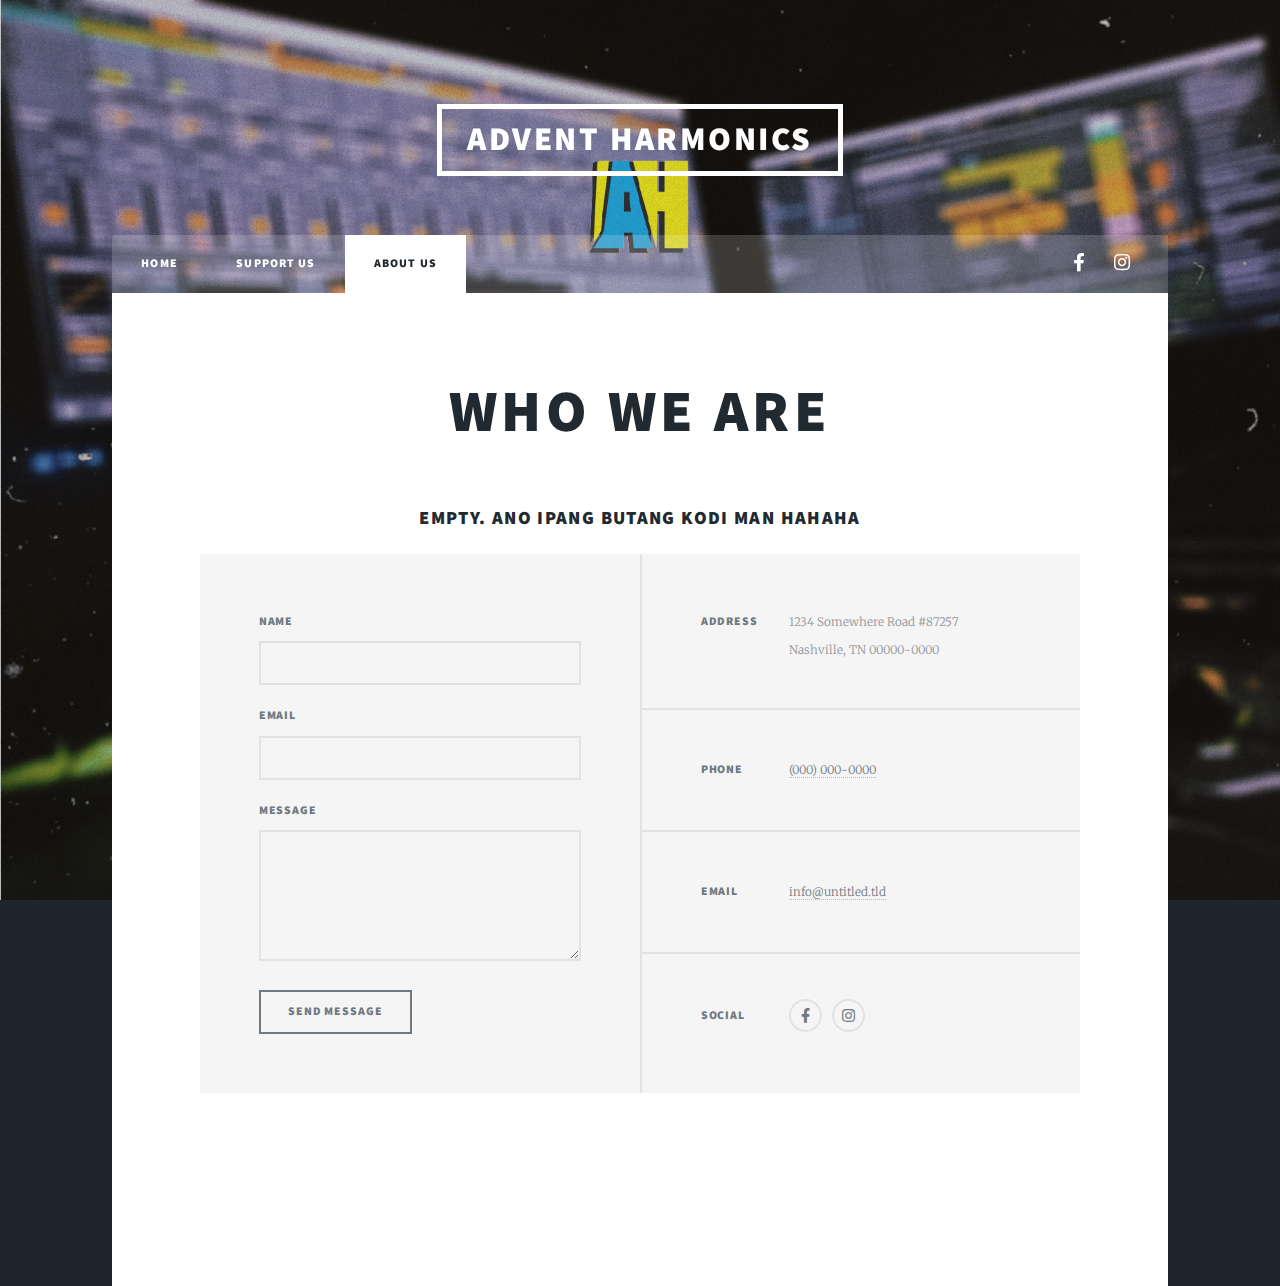
==== elements.html @ df550c0b "Add files via upload" ====
<!DOCTYPE HTML>
<!--
	Massively by HTML5 UP
	html5up.net | @ajlkn
	Free for personal and commercial use under the CCA 3.0 license (html5up.net/license)
-->
<html>
	<head>
		<title>About us - Advent Harmonics</title>
		<meta charset="utf-8" />
		<meta name="viewport" content="width=device-width, initial-scale=1, user-scalable=no" />
		<link rel="stylesheet" href="assets/css/main.css" />
		<noscript><link rel="stylesheet" href="assets/css/noscript.css" /></noscript>
	</head>
	<body class="is-preload">

		<!-- Wrapper -->
			<div id="wrapper">

				<!-- Header -->
					<header id="header">
						<a href="index.html" class="logo">Advent Harmonics</a>
					</header>

				<!-- Nav -->
					<nav id="nav">
						<ul class="links">
							<li><a href="index.html">Home</a></li>
							<li><a href="generic.html">Support Us</a></li>
							<li class="active"><a href="elements.html">About Us</a></li>
						</ul>
						<ul class="icons">
							<li><a href="https://www.facebook.com/adventharmonicsmusic" class="icon brands fa-facebook-f"><span class="label">Facebook</span></a></li>
							<li><a href="#" class="icon brands fa-instagram"><span class="label">Instagram</span></a></li>
							
						</ul>
					</nav>

				<!-- Main -->
					<div id="main">

						<!-- Post -->
							<section class="post">
								<header class="major">
									<h1>Who we are</h1>
								</header>

								<h3 style="text-align: center;">Empty. ano ipang butang kodi man hahaha</h3>

				<!-- Footer -->
					<footer id="footer">
						<section>
							<form method="post" action="#">
								<div class="fields">
									<div class="field">
										<label for="name">Name</label>
										<input type="text" name="name" id="name" />
									</div>
									<div class="field">
										<label for="email">Email</label>
										<input type="text" name="email" id="email" />
									</div>
									<div class="field">
										<label for="message">Message</label>
										<textarea name="message" id="message" rows="3"></textarea>
									</div>
								</div>
								<ul class="actions">
									<li><input type="submit" value="Send Message" /></li>
								</ul>
							</form>
						</section>
						<section class="split contact">
							<section class="alt">
								<h3>Address</h3>
								<p>1234 Somewhere Road #87257<br />
								Nashville, TN 00000-0000</p>
							</section>
							<section>
								<h3>Phone</h3>
								<p><a href="#">(000) 000-0000</a></p>
							</section>
							<section>
								<h3>Email</h3>
								<p><a href="#">info@untitled.tld</a></p>
							</section>
							<section>
								<h3>Social</h3>
								<ul class="icons alt">
									
									<li><a href="https://www.facebook.com/adventharmonicsmusic" class="icon brands alt fa-facebook-f"><span class="label">Facebook</span></a></li>
									<li><a href="#" class="icon brands alt fa-instagram"><span class="label">Instagram</span></a></li>
									
								</ul>
							</section>
						</section>
					</footer>

				<!-- Copyright -->
					<div id="copyright">
						<ul><li>&copy; Untitled</li><li>Design: <a href="https://html5up.net">HTML5 UP</a></li></ul>
					</div>

					<div style="padding: 0px;"></div>
			</div>

		<!-- Scripts -->
			<script src="assets/js/jquery.min.js"></script>
			<script src="assets/js/jquery.scrollex.min.js"></script>
			<script src="assets/js/jquery.scrolly.min.js"></script>
			<script src="assets/js/browser.min.js"></script>
			<script src="assets/js/breakpoints.min.js"></script>
			<script src="assets/js/util.js"></script>
			<script src="assets/js/main.js"></script>

	</body>
</html>
---- assets/css/main.css ----
@import url(fontawesome-all.min.css);
@import url("https://fonts.googleapis.com/css?family=Merriweather:300,700,300italic,700italic|Source+Sans+Pro:900");

/*
	Massively by HTML5 UP
	html5up.net | @ajlkn
	Free for personal and commercial use under the CCA 3.0 license (html5up.net/license)
*/

html, body, div, span, applet, object,
iframe, h1, h2, h3, h4, h5, h6, p, blockquote,
pre, a, abbr, acronym, address, big, cite,
code, del, dfn, em, img, ins, kbd, q, s, samp,
small, strike, strong, sub, sup, tt, var, b,
u, i, center, dl, dt, dd, ol, ul, li, fieldset,
form, label, legend, table, caption, tbody,
tfoot, thead, tr, th, td, article, aside,
canvas, details, embed, figure, figcaption,
footer, header, hgroup, menu, nav, output, ruby,
section, summary, time, mark, audio, video {
	margin: 0;
	padding: 0;
	border: 0;
	font-size: 100%;
	font: inherit;
	vertical-align: baseline;}

article, aside, details, figcaption, figure,
footer, header, hgroup, menu, nav, section {
	display: block;}

body {
	line-height: 1;
}

ol, ul {
	list-style: none;
}

blockquote, q {
	quotes: none;
}

	blockquote:before, blockquote:after, q:before, q:after {
		content: '';
		content: none;
	}

table {
	border-collapse: collapse;
	border-spacing: 0;
}

body {
	-webkit-text-size-adjust: none;
}

mark {
	background-color: transparent;
	color: inherit;
}

input::-moz-focus-inner {
	border: 0;
	padding: 0;
}

input, select, textarea {
	-moz-appearance: none;
	-webkit-appearance: none;
	-ms-appearance: none;
	appearance: none;
}

/* Basic */

	@-ms-viewport {
		width: device-width;
	}

	body {
		-ms-overflow-style: scrollbar;
	}

	@media screen and (max-width: 480px) {

		html, body {
			min-width: 320px;
		}

	}

	html {
		box-sizing: border-box;
	}

	*, *:before, *:after {
		box-sizing: inherit;
	}

	body {
		background-color: #1e252d;
	}

		body.is-preload *, body.is-preload *:before, body.is-preload *:after {
			-moz-animation: none !important;
			-webkit-animation: none !important;
			-ms-animation: none !important;
			animation: none !important;
			-moz-transition: none !important;
			-webkit-transition: none !important;
			-ms-transition: none !important;
			transition: none !important;
		}

/* Type */

	html {
		font-size: 16pt;
	}

		@media screen and (max-width: 1680px) {

			html {
				font-size: 12pt;
			}

		}

		@media screen and (max-width: 1280px) {

			html {
				font-size: 11pt;
			}

		}

		@media screen and (max-width: 360px) {

			html {
				font-size: 10pt;
			}

		}

	body {
		color: #212931;
	}

	body, input, select, textarea {
		font-family: "Merriweather", Georgia, serif;
		font-weight: 300;
		font-size: 1rem;
		line-height: 2.375;
	}

	a {
		-moz-transition: color 0.2s ease-in-out, background-color 0.2s ease-in-out, border-color 0.2s ease-in-out, box-shadow 0.2s ease-in-out;
		-webkit-transition: color 0.2s ease-in-out, background-color 0.2s ease-in-out, border-color 0.2s ease-in-out, box-shadow 0.2s ease-in-out;
		-ms-transition: color 0.2s ease-in-out, background-color 0.2s ease-in-out, border-color 0.2s ease-in-out, box-shadow 0.2s ease-in-out;
		transition: color 0.2s ease-in-out, background-color 0.2s ease-in-out, border-color 0.2s ease-in-out, box-shadow 0.2s ease-in-out;
		border-bottom: dotted 1px;
		text-decoration: none;
	}

		a:hover {
			border-bottom-color: transparent;
		}

	strong, b {
		font-weight: 600;
	}

	em, i {
		font-style: italic;
	}

	p {
		text-align: justify;
		margin: 0 0 2rem 0;
	}

	h1, h2, h3, h4, h5, h6 {
		font-family: "Source Sans Pro", Helvetica, sans-serif;
		font-weight: 900;
		line-height: 1.5;
		letter-spacing: 0.075em;
		text-transform: uppercase;
		margin: 0 0 1rem 0;
	}

		h1 a, h2 a, h3 a, h4 a, h5 a, h6 a {
			border-bottom: 0;
			color: inherit;
			text-decoration: none;
		}

	h1 {
		font-size: 4rem;
		line-height: 1.1;
		margin: 0 0 2rem 0;
	}

	h2 {
		font-size: 1.75rem;
		line-height: 1.3;
		margin: 0 0 1.5rem 0;
	}

	h3 {
		font-size: 1.25rem;
		margin: 0 0 1.5rem 0;
	}

	h4 {
		font-size: 1rem;
	}

	h5 {
		font-size: 0.9rem;
	}

	h6 {
		font-size: 0.8rem;
	}

	sub {
		font-size: 0.8rem;
		position: relative;
		top: 0.5rem;
	}

	sup {
		font-size: 0.8rem;
		position: relative;
		top: -0.5rem;
	}

	blockquote {
		border-left: solid 4px;
		font-style: italic;
		margin: 0 0 2rem 0;
		padding: 0.5rem 0 0.5rem 2rem;
	}

	code {
		border: solid 2px;
		font-family: "Courier New", monospace;
		font-size: 0.9rem;
		margin: 0 0.25rem;
		padding: 0.25rem 0.65rem;
	}

	pre {
		-webkit-overflow-scrolling: touch;
		font-family: "Courier New", monospace;
		font-size: 0.9rem;
		margin: 0 0 2rem 0;
	}

		pre code {
			display: block;
			line-height: 1.75;
			padding: 1rem 1.5rem;
			overflow-x: auto;
		}

	hr {
		border: 0;
		border-bottom: solid 2px;
		margin: 3rem 0;
	}

		hr.major {
			margin: 5rem 0;
		}

	.align-left {
		text-align: left;
	}

	.align-center {
		text-align: center;
	}

	.align-right {
		text-align: right;
	}

	input, select, textarea {
		color: #212931;
	}

	a {
		color: #212931;
		border-bottom-color: rgba(33, 41, 49, 0.5);
	}

		a:hover {
			border-bottom-color: transparent;
			color: #18bfef !important;
		}

	strong, b {
		color: #212931;
	}

	h1, h2, h3, h4, h5, h6 {
		color: #212931;
	}

	blockquote {
		border-left-color: #eeeeee;
	}

	code {
		background: rgba(220, 220, 220, 0.25);
		border-color: #eeeeee;
	}

	hr {
		border-bottom-color: #eeeeee;
	}

/* Row */

	.row {
		display: flex;
		flex-wrap: wrap;
		box-sizing: border-box;
		align-items: stretch;
	}

		.row > * {
			box-sizing: border-box;
		}

		.row.gtr-uniform > * > :last-child {
			margin-bottom: 0;
		}

		.row.aln-left {
			justify-content: flex-start;
		}

		.row.aln-center {
			justify-content: center;
		}

		.row.aln-right {
			justify-content: flex-end;
		}

		.row.aln-top {
			align-items: flex-start;
		}

		.row.aln-middle {
			align-items: center;
		}

		.row.aln-bottom {
			align-items: flex-end;
		}

		.row > .imp {
			order: -1;
		}

		.row > .col-1 {
			width: 8.33333%;
		}

		.row > .off-1 {
			margin-left: 8.33333%;
		}

		.row > .col-2 {
			width: 16.66667%;
		}

		.row > .off-2 {
			margin-left: 16.66667%;
		}

		.row > .col-3 {
			width: 25%;
		}

		.row > .off-3 {
			margin-left: 25%;
		}

		.row > .col-4 {
			width: 33.33333%;
		}

		.row > .off-4 {
			margin-left: 33.33333%;
		}

		.row > .col-5 {
			width: 41.66667%;
		}

		.row > .off-5 {
			margin-left: 41.66667%;
		}

		.row > .col-6 {
			width: 50%;
		}

		.row > .off-6 {
			margin-left: 50%;
		}

		.row > .col-7 {
			width: 58.33333%;
		}

		.row > .off-7 {
			margin-left: 58.33333%;
		}

		.row > .col-8 {
			width: 66.66667%;
		}

		.row > .off-8 {
			margin-left: 66.66667%;
		}

		.row > .col-9 {
			width: 75%;
		}

		.row > .off-9 {
			margin-left: 75%;
		}

		.row > .col-10 {
			width: 83.33333%;
		}

		.row > .off-10 {
			margin-left: 83.33333%;
		}

		.row > .col-11 {
			width: 91.66667%;
		}

		.row > .off-11 {
			margin-left: 91.66667%;
		}

		.row > .col-12 {
			width: 100%;
		}

		.row > .off-12 {
			margin-left: 100%;
		}

		.row.gtr-0 {
			margin-top: 0;
			margin-left: 0rem;
		}

			.row.gtr-0 > * {
				padding: 0 0 0 0rem;
			}

			.row.gtr-0.gtr-uniform {
				margin-top: 0rem;
			}

				.row.gtr-0.gtr-uniform > * {
					padding-top: 0rem;
				}

		.row.gtr-25 {
			margin-top: 0;
			margin-left: -0.375rem;
		}

			.row.gtr-25 > * {
				padding: 0 0 0 0.375rem;
			}

			.row.gtr-25.gtr-uniform {
				margin-top: -0.375rem;
			}

				.row.gtr-25.gtr-uniform > * {
					padding-top: 0.375rem;
				}

		.row.gtr-50 {
			margin-top: 0;
			margin-left: -0.75rem;
		}

			.row.gtr-50 > * {
				padding: 0 0 0 0.75rem;
			}

			.row.gtr-50.gtr-uniform {
				margin-top: -0.75rem;
			}

				.row.gtr-50.gtr-uniform > * {
					padding-top: 0.75rem;
				}

		.row {
			margin-top: 0;
			margin-left: -1.5rem;
		}

			.row > * {
				padding: 0 0 0 1.5rem;
			}

			.row.gtr-uniform {
				margin-top: -1.5rem;
			}

				.row.gtr-uniform > * {
					padding-top: 1.5rem;
				}

		.row.gtr-150 {
			margin-top: 0;
			margin-left: -2.25rem;
		}

			.row.gtr-150 > * {
				padding: 0 0 0 2.25rem;
			}

			.row.gtr-150.gtr-uniform {
				margin-top: -2.25rem;
			}

				.row.gtr-150.gtr-uniform > * {
					padding-top: 2.25rem;
				}

		.row.gtr-200 {
			margin-top: 0;
			margin-left: -3rem;
		}

			.row.gtr-200 > * {
				padding: 0 0 0 3rem;
			}

			.row.gtr-200.gtr-uniform {
				margin-top: -3rem;
			}

				.row.gtr-200.gtr-uniform > * {
					padding-top: 3rem;
				}

		@media screen and (max-width: 1680px) {

			.row {
				display: flex;
				flex-wrap: wrap;
				box-sizing: border-box;
				align-items: stretch;
			}

				.row > * {
					box-sizing: border-box;
				}

				.row.gtr-uniform > * > :last-child {
					margin-bottom: 0;
				}

				.row.aln-left {
					justify-content: flex-start;
				}

				.row.aln-center {
					justify-content: center;
				}

				.row.aln-right {
					justify-content: flex-end;
				}

				.row.aln-top {
					align-items: flex-start;
				}

				.row.aln-middle {
					align-items: center;
				}

				.row.aln-bottom {
					align-items: flex-end;
				}

				.row > .imp-xlarge {
					order: -1;
				}

				.row > .col-1-xlarge {
					width: 8.33333%;
				}

				.row > .off-1-xlarge {
					margin-left: 8.33333%;
				}

				.row > .col-2-xlarge {
					width: 16.66667%;
				}

				.row > .off-2-xlarge {
					margin-left: 16.66667%;
				}

				.row > .col-3-xlarge {
					width: 25%;
				}

				.row > .off-3-xlarge {
					margin-left: 25%;
				}

				.row > .col-4-xlarge {
					width: 33.33333%;
				}

				.row > .off-4-xlarge {
					margin-left: 33.33333%;
				}

				.row > .col-5-xlarge {
					width: 41.66667%;
				}

				.row > .off-5-xlarge {
					margin-left: 41.66667%;
				}

				.row > .col-6-xlarge {
					width: 50%;
				}

				.row > .off-6-xlarge {
					margin-left: 50%;
				}

				.row > .col-7-xlarge {
					width: 58.33333%;
				}

				.row > .off-7-xlarge {
					margin-left: 58.33333%;
				}

				.row > .col-8-xlarge {
					width: 66.66667%;
				}

				.row > .off-8-xlarge {
					margin-left: 66.66667%;
				}

				.row > .col-9-xlarge {
					width: 75%;
				}

				.row > .off-9-xlarge {
					margin-left: 75%;
				}

				.row > .col-10-xlarge {
					width: 83.33333%;
				}

				.row > .off-10-xlarge {
					margin-left: 83.33333%;
				}

				.row > .col-11-xlarge {
					width: 91.66667%;
				}

				.row > .off-11-xlarge {
					margin-left: 91.66667%;
				}

				.row > .col-12-xlarge {
					width: 100%;
				}

				.row > .off-12-xlarge {
					margin-left: 100%;
				}

				.row.gtr-0 {
					margin-top: 0;
					margin-left: 0rem;
				}

					.row.gtr-0 > * {
						padding: 0 0 0 0rem;
					}

					.row.gtr-0.gtr-uniform {
						margin-top: 0rem;
					}

						.row.gtr-0.gtr-uniform > * {
							padding-top: 0rem;
						}

				.row.gtr-25 {
					margin-top: 0;
					margin-left: -0.375rem;
				}

					.row.gtr-25 > * {
						padding: 0 0 0 0.375rem;
					}

					.row.gtr-25.gtr-uniform {
						margin-top: -0.375rem;
					}

						.row.gtr-25.gtr-uniform > * {
							padding-top: 0.375rem;
						}

				.row.gtr-50 {
					margin-top: 0;
					margin-left: -0.75rem;
				}

					.row.gtr-50 > * {
						padding: 0 0 0 0.75rem;
					}

					.row.gtr-50.gtr-uniform {
						margin-top: -0.75rem;
					}

						.row.gtr-50.gtr-uniform > * {
							padding-top: 0.75rem;
						}

				.row {
					margin-top: 0;
					margin-left: -1.5rem;
				}

					.row > * {
						padding: 0 0 0 1.5rem;
					}

					.row.gtr-uniform {
						margin-top: -1.5rem;
					}

						.row.gtr-uniform > * {
							padding-top: 1.5rem;
						}

				.row.gtr-150 {
					margin-top: 0;
					margin-left: -2.25rem;
				}

					.row.gtr-150 > * {
						padding: 0 0 0 2.25rem;
					}

					.row.gtr-150.gtr-uniform {
						margin-top: -2.25rem;
					}

						.row.gtr-150.gtr-uniform > * {
							padding-top: 2.25rem;
						}

				.row.gtr-200 {
					margin-top: 0;
					margin-left: -3rem;
				}

					.row.gtr-200 > * {
						padding: 0 0 0 3rem;
					}

					.row.gtr-200.gtr-uniform {
						margin-top: -3rem;
					}

						.row.gtr-200.gtr-uniform > * {
							padding-top: 3rem;
						}

		}

		@media screen and (max-width: 1280px) {

			.row {
				display: flex;
				flex-wrap: wrap;
				box-sizing: border-box;
				align-items: stretch;
			}

				.row > * {
					box-sizing: border-box;
				}

				.row.gtr-uniform > * > :last-child {
					margin-bottom: 0;
				}

				.row.aln-left {
					justify-content: flex-start;
				}

				.row.aln-center {
					justify-content: center;
				}

				.row.aln-right {
					justify-content: flex-end;
				}

				.row.aln-top {
					align-items: flex-start;
				}

				.row.aln-middle {
					align-items: center;
				}

				.row.aln-bottom {
					align-items: flex-end;
				}

				.row > .imp-large {
					order: -1;
				}

				.row > .col-1-large {
					width: 8.33333%;
				}

				.row > .off-1-large {
					margin-left: 8.33333%;
				}

				.row > .col-2-large {
					width: 16.66667%;
				}

				.row > .off-2-large {
					margin-left: 16.66667%;
				}

				.row > .col-3-large {
					width: 25%;
				}

				.row > .off-3-large {
					margin-left: 25%;
				}

				.row > .col-4-large {
					width: 33.33333%;
				}

				.row > .off-4-large {
					margin-left: 33.33333%;
				}

				.row > .col-5-large {
					width: 41.66667%;
				}

				.row > .off-5-large {
					margin-left: 41.66667%;
				}

				.row > .col-6-large {
					width: 50%;
				}

				.row > .off-6-large {
					margin-left: 50%;
				}

				.row > .col-7-large {
					width: 58.33333%;
				}

				.row > .off-7-large {
					margin-left: 58.33333%;
				}

				.row > .col-8-large {
					width: 66.66667%;
				}

				.row > .off-8-large {
					margin-left: 66.66667%;
				}

				.row > .col-9-large {
					width: 75%;
				}

				.row > .off-9-large {
					margin-left: 75%;
				}

				.row > .col-10-large {
					width: 83.33333%;
				}

				.row > .off-10-large {
					margin-left: 83.33333%;
				}

				.row > .col-11-large {
					width: 91.66667%;
				}

				.row > .off-11-large {
					margin-left: 91.66667%;
				}

				.row > .col-12-large {
					width: 100%;
				}

				.row > .off-12-large {
					margin-left: 100%;
				}

				.row.gtr-0 {
					margin-top: 0;
					margin-left: 0rem;
				}

					.row.gtr-0 > * {
						padding: 0 0 0 0rem;
					}

					.row.gtr-0.gtr-uniform {
						margin-top: 0rem;
					}

						.row.gtr-0.gtr-uniform > * {
							padding-top: 0rem;
						}

				.row.gtr-25 {
					margin-top: 0;
					margin-left: -0.375rem;
				}

					.row.gtr-25 > * {
						padding: 0 0 0 0.375rem;
					}

					.row.gtr-25.gtr-uniform {
						margin-top: -0.375rem;
					}

						.row.gtr-25.gtr-uniform > * {
							padding-top: 0.375rem;
						}

				.row.gtr-50 {
					margin-top: 0;
					margin-left: -0.75rem;
				}

					.row.gtr-50 > * {
						padding: 0 0 0 0.75rem;
					}

					.row.gtr-50.gtr-uniform {
						margin-top: -0.75rem;
					}

						.row.gtr-50.gtr-uniform > * {
							padding-top: 0.75rem;
						}

				.row {
					margin-top: 0;
					margin-left: -1.5rem;
				}

					.row > * {
						padding: 0 0 0 1.5rem;
					}

					.row.gtr-uniform {
						margin-top: -1.5rem;
					}

						.row.gtr-uniform > * {
							padding-top: 1.5rem;
						}

				.row.gtr-150 {
					margin-top: 0;
					margin-left: -2.25rem;
				}

					.row.gtr-150 > * {
						padding: 0 0 0 2.25rem;
					}

					.row.gtr-150.gtr-uniform {
						margin-top: -2.25rem;
					}

						.row.gtr-150.gtr-uniform > * {
							padding-top: 2.25rem;
						}

				.row.gtr-200 {
					margin-top: 0;
					margin-left: -3rem;
				}

					.row.gtr-200 > * {
						padding: 0 0 0 3rem;
					}

					.row.gtr-200.gtr-uniform {
						margin-top: -3rem;
					}

						.row.gtr-200.gtr-uniform > * {
							padding-top: 3rem;
						}

		}

		@media screen and (max-width: 980px) {

			.row {
				display: flex;
				flex-wrap: wrap;
				box-sizing: border-box;
				align-items: stretch;
			}

				.row > * {
					box-sizing: border-box;
				}

				.row.gtr-uniform > * > :last-child {
					margin-bottom: 0;
				}

				.row.aln-left {
					justify-content: flex-start;
				}

				.row.aln-center {
					justify-content: center;
				}

				.row.aln-right {
					justify-content: flex-end;
				}

				.row.aln-top {
					align-items: flex-start;
				}

				.row.aln-middle {
					align-items: center;
				}

				.row.aln-bottom {
					align-items: flex-end;
				}

				.row > .imp-medium {
					order: -1;
				}

				.row > .col-1-medium {
					width: 8.33333%;
				}

				.row > .off-1-medium {
					margin-left: 8.33333%;
				}

				.row > .col-2-medium {
					width: 16.66667%;
				}

				.row > .off-2-medium {
					margin-left: 16.66667%;
				}

				.row > .col-3-medium {
					width: 25%;
				}

				.row > .off-3-medium {
					margin-left: 25%;
				}

				.row > .col-4-medium {
					width: 33.33333%;
				}

				.row > .off-4-medium {
					margin-left: 33.33333%;
				}

				.row > .col-5-medium {
					width: 41.66667%;
				}

				.row > .off-5-medium {
					margin-left: 41.66667%;
				}

				.row > .col-6-medium {
					width: 50%;
				}

				.row > .off-6-medium {
					margin-left: 50%;
				}

				.row > .col-7-medium {
					width: 58.33333%;
				}

				.row > .off-7-medium {
					margin-left: 58.33333%;
				}

				.row > .col-8-medium {
					width: 66.66667%;
				}

				.row > .off-8-medium {
					margin-left: 66.66667%;
				}

				.row > .col-9-medium {
					width: 75%;
				}

				.row > .off-9-medium {
					margin-left: 75%;
				}

				.row > .col-10-medium {
					width: 83.33333%;
				}

				.row > .off-10-medium {
					margin-left: 83.33333%;
				}

				.row > .col-11-medium {
					width: 91.66667%;
				}

				.row > .off-11-medium {
					margin-left: 91.66667%;
				}

				.row > .col-12-medium {
					width: 100%;
				}

				.row > .off-12-medium {
					margin-left: 100%;
				}

				.row.gtr-0 {
					margin-top: 0;
					margin-left: 0rem;
				}

					.row.gtr-0 > * {
						padding: 0 0 0 0rem;
					}

					.row.gtr-0.gtr-uniform {
						margin-top: 0rem;
					}

						.row.gtr-0.gtr-uniform > * {
							padding-top: 0rem;
						}

				.row.gtr-25 {
					margin-top: 0;
					margin-left: -0.375rem;
				}

					.row.gtr-25 > * {
						padding: 0 0 0 0.375rem;
					}

					.row.gtr-25.gtr-uniform {
						margin-top: -0.375rem;
					}

						.row.gtr-25.gtr-uniform > * {
							padding-top: 0.375rem;
						}

				.row.gtr-50 {
					margin-top: 0;
					margin-left: -0.75rem;
				}

					.row.gtr-50 > * {
						padding: 0 0 0 0.75rem;
					}

					.row.gtr-50.gtr-uniform {
						margin-top: -0.75rem;
					}

						.row.gtr-50.gtr-uniform > * {
							padding-top: 0.75rem;
						}

				.row {
					margin-top: 0;
					margin-left: -1.5rem;
				}

					.row > * {
						padding: 0 0 0 1.5rem;
					}

					.row.gtr-uniform {
						margin-top: -1.5rem;
					}

						.row.gtr-uniform > * {
							padding-top: 1.5rem;
						}

				.row.gtr-150 {
					margin-top: 0;
					margin-left: -2.25rem;
				}

					.row.gtr-150 > * {
						padding: 0 0 0 2.25rem;
					}

					.row.gtr-150.gtr-uniform {
						margin-top: -2.25rem;
					}

						.row.gtr-150.gtr-uniform > * {
							padding-top: 2.25rem;
						}

				.row.gtr-200 {
					margin-top: 0;
					margin-left: -3rem;
				}

					.row.gtr-200 > * {
						padding: 0 0 0 3rem;
					}

					.row.gtr-200.gtr-uniform {
						margin-top: -3rem;
					}

						.row.gtr-200.gtr-uniform > * {
							padding-top: 3rem;
						}

		}

		@media screen and (max-width: 736px) {

			.row {
				display: flex;
				flex-wrap: wrap;
				box-sizing: border-box;
				align-items: stretch;
			}

				.row > * {
					box-sizing: border-box;
				}

				.row.gtr-uniform > * > :last-child {
					margin-bottom: 0;
				}

				.row.aln-left {
					justify-content: flex-start;
				}

				.row.aln-center {
					justify-content: center;
				}

				.row.aln-right {
					justify-content: flex-end;
				}

				.row.aln-top {
					align-items: flex-start;
				}

				.row.aln-middle {
					align-items: center;
				}

				.row.aln-bottom {
					align-items: flex-end;
				}

				.row > .imp-small {
					order: -1;
				}

				.row > .col-1-small {
					width: 8.33333%;
				}

				.row > .off-1-small {
					margin-left: 8.33333%;
				}

				.row > .col-2-small {
					width: 16.66667%;
				}

				.row > .off-2-small {
					margin-left: 16.66667%;
				}

				.row > .col-3-small {
					width: 25%;
				}

				.row > .off-3-small {
					margin-left: 25%;
				}

				.row > .col-4-small {
					width: 33.33333%;
				}

				.row > .off-4-small {
					margin-left: 33.33333%;
				}

				.row > .col-5-small {
					width: 41.66667%;
				}

				.row > .off-5-small {
					margin-left: 41.66667%;
				}

				.row > .col-6-small {
					width: 50%;
				}

				.row > .off-6-small {
					margin-left: 50%;
				}

				.row > .col-7-small {
					width: 58.33333%;
				}

				.row > .off-7-small {
					margin-left: 58.33333%;
				}

				.row > .col-8-small {
					width: 66.66667%;
				}

				.row > .off-8-small {
					margin-left: 66.66667%;
				}

				.row > .col-9-small {
					width: 75%;
				}

				.row > .off-9-small {
					margin-left: 75%;
				}

				.row > .col-10-small {
					width: 83.33333%;
				}

				.row > .off-10-small {
					margin-left: 83.33333%;
				}

				.row > .col-11-small {
					width: 91.66667%;
				}

				.row > .off-11-small {
					margin-left: 91.66667%;
				}

				.row > .col-12-small {
					width: 100%;
				}

				.row > .off-12-small {
					margin-left: 100%;
				}

				.row.gtr-0 {
					margin-top: 0;
					margin-left: 0rem;
				}

					.row.gtr-0 > * {
						padding: 0 0 0 0rem;
					}

					.row.gtr-0.gtr-uniform {
						margin-top: 0rem;
					}

						.row.gtr-0.gtr-uniform > * {
							padding-top: 0rem;
						}

				.row.gtr-25 {
					margin-top: 0;
					margin-left: -0.375rem;
				}

					.row.gtr-25 > * {
						padding: 0 0 0 0.375rem;
					}

					.row.gtr-25.gtr-uniform {
						margin-top: -0.375rem;
					}

						.row.gtr-25.gtr-uniform > * {
							padding-top: 0.375rem;
						}

				.row.gtr-50 {
					margin-top: 0;
					margin-left: -0.75rem;
				}

					.row.gtr-50 > * {
						padding: 0 0 0 0.75rem;
					}

					.row.gtr-50.gtr-uniform {
						margin-top: -0.75rem;
					}

						.row.gtr-50.gtr-uniform > * {
							padding-top: 0.75rem;
						}

				.row {
					margin-top: 0;
					margin-left: -1.5rem;
				}

					.row > * {
						padding: 0 0 0 1.5rem;
					}

					.row.gtr-uniform {
						margin-top: -1.5rem;
					}

						.row.gtr-uniform > * {
							padding-top: 1.5rem;
						}

				.row.gtr-150 {
					margin-top: 0;
					margin-left: -2.25rem;
				}

					.row.gtr-150 > * {
						padding: 0 0 0 2.25rem;
					}

					.row.gtr-150.gtr-uniform {
						margin-top: -2.25rem;
					}

						.row.gtr-150.gtr-uniform > * {
							padding-top: 2.25rem;
						}

				.row.gtr-200 {
					margin-top: 0;
					margin-left: -3rem;
				}

					.row.gtr-200 > * {
						padding: 0 0 0 3rem;
					}

					.row.gtr-200.gtr-uniform {
						margin-top: -3rem;
					}

						.row.gtr-200.gtr-uniform > * {
							padding-top: 3rem;
						}

		}

		@media screen and (max-width: 480px) {

			.row {
				display: flex;
				flex-wrap: wrap;
				box-sizing: border-box;
				align-items: stretch;
			}

				.row > * {
					box-sizing: border-box;
				}

				.row.gtr-uniform > * > :last-child {
					margin-bottom: 0;
				}

				.row.aln-left {
					justify-content: flex-start;
				}

				.row.aln-center {
					justify-content: center;
				}

				.row.aln-right {
					justify-content: flex-end;
				}

				.row.aln-top {
					align-items: flex-start;
				}

				.row.aln-middle {
					align-items: center;
				}

				.row.aln-bottom {
					align-items: flex-end;
				}

				.row > .imp-xsmall {
					order: -1;
				}

				.row > .col-1-xsmall {
					width: 8.33333%;
				}

				.row > .off-1-xsmall {
					margin-left: 8.33333%;
				}

				.row > .col-2-xsmall {
					width: 16.66667%;
				}

				.row > .off-2-xsmall {
					margin-left: 16.66667%;
				}

				.row > .col-3-xsmall {
					width: 25%;
				}

				.row > .off-3-xsmall {
					margin-left: 25%;
				}

				.row > .col-4-xsmall {
					width: 33.33333%;
				}

				.row > .off-4-xsmall {
					margin-left: 33.33333%;
				}

				.row > .col-5-xsmall {
					width: 41.66667%;
				}

				.row > .off-5-xsmall {
					margin-left: 41.66667%;
				}

				.row > .col-6-xsmall {
					width: 50%;
				}

				.row > .off-6-xsmall {
					margin-left: 50%;
				}

				.row > .col-7-xsmall {
					width: 58.33333%;
				}

				.row > .off-7-xsmall {
					margin-left: 58.33333%;
				}

				.row > .col-8-xsmall {
					width: 66.66667%;
				}

				.row > .off-8-xsmall {
					margin-left: 66.66667%;
				}

				.row > .col-9-xsmall {
					width: 75%;
				}

				.row > .off-9-xsmall {
					margin-left: 75%;
				}

				.row > .col-10-xsmall {
					width: 83.33333%;
				}

				.row > .off-10-xsmall {
					margin-left: 83.33333%;
				}

				.row > .col-11-xsmall {
					width: 91.66667%;
				}

				.row > .off-11-xsmall {
					margin-left: 91.66667%;
				}

				.row > .col-12-xsmall {
					width: 100%;
				}

				.row > .off-12-xsmall {
					margin-left: 100%;
				}

				.row.gtr-0 {
					margin-top: 0;
					margin-left: 0rem;
				}

					.row.gtr-0 > * {
						padding: 0 0 0 0rem;
					}

					.row.gtr-0.gtr-uniform {
						margin-top: 0rem;
					}

						.row.gtr-0.gtr-uniform > * {
							padding-top: 0rem;
						}

				.row.gtr-25 {
					margin-top: 0;
					margin-left: -0.375rem;
				}

					.row.gtr-25 > * {
						padding: 0 0 0 0.375rem;
					}

					.row.gtr-25.gtr-uniform {
						margin-top: -0.375rem;
					}

						.row.gtr-25.gtr-uniform > * {
							padding-top: 0.375rem;
						}

				.row.gtr-50 {
					margin-top: 0;
					margin-left: -0.75rem;
				}

					.row.gtr-50 > * {
						padding: 0 0 0 0.75rem;
					}

					.row.gtr-50.gtr-uniform {
						margin-top: -0.75rem;
					}

						.row.gtr-50.gtr-uniform > * {
							padding-top: 0.75rem;
						}

				.row {
					margin-top: 0;
					margin-left: -1.5rem;
				}

					.row > * {
						padding: 0 0 0 1.5rem;
					}

					.row.gtr-uniform {
						margin-top: -1.5rem;
					}

						.row.gtr-uniform > * {
							padding-top: 1.5rem;
						}

				.row.gtr-150 {
					margin-top: 0;
					margin-left: -2.25rem;
				}

					.row.gtr-150 > * {
						padding: 0 0 0 2.25rem;
					}

					.row.gtr-150.gtr-uniform {
						margin-top: -2.25rem;
					}

						.row.gtr-150.gtr-uniform > * {
							padding-top: 2.25rem;
						}

				.row.gtr-200 {
					margin-top: 0;
					margin-left: -3rem;
				}

					.row.gtr-200 > * {
						padding: 0 0 0 3rem;
					}

					.row.gtr-200.gtr-uniform {
						margin-top: -3rem;
					}

						.row.gtr-200.gtr-uniform > * {
							padding-top: 3rem;
						}

		}

		@media screen and (max-width: 360px) {

			.row {
				display: flex;
				flex-wrap: wrap;
				box-sizing: border-box;
				align-items: stretch;
			}

				.row > * {
					box-sizing: border-box;
				}

				.row.gtr-uniform > * > :last-child {
					margin-bottom: 0;
				}

				.row.aln-left {
					justify-content: flex-start;
				}

				.row.aln-center {
					justify-content: center;
				}

				.row.aln-right {
					justify-content: flex-end;
				}

				.row.aln-top {
					align-items: flex-start;
				}

				.row.aln-middle {
					align-items: center;
				}

				.row.aln-bottom {
					align-items: flex-end;
				}

				.row > .imp-xxsmall {
					order: -1;
				}

				.row > .col-1-xxsmall {
					width: 8.33333%;
				}

				.row > .off-1-xxsmall {
					margin-left: 8.33333%;
				}

				.row > .col-2-xxsmall {
					width: 16.66667%;
				}

				.row > .off-2-xxsmall {
					margin-left: 16.66667%;
				}

				.row > .col-3-xxsmall {
					width: 25%;
				}

				.row > .off-3-xxsmall {
					margin-left: 25%;
				}

				.row > .col-4-xxsmall {
					width: 33.33333%;
				}

				.row > .off-4-xxsmall {
					margin-left: 33.33333%;
				}

				.row > .col-5-xxsmall {
					width: 41.66667%;
				}

				.row > .off-5-xxsmall {
					margin-left: 41.66667%;
				}

				.row > .col-6-xxsmall {
					width: 50%;
				}

				.row > .off-6-xxsmall {
					margin-left: 50%;
				}

				.row > .col-7-xxsmall {
					width: 58.33333%;
				}

				.row > .off-7-xxsmall {
					margin-left: 58.33333%;
				}

				.row > .col-8-xxsmall {
					width: 66.66667%;
				}

				.row > .off-8-xxsmall {
					margin-left: 66.66667%;
				}

				.row > .col-9-xxsmall {
					width: 75%;
				}

				.row > .off-9-xxsmall {
					margin-left: 75%;
				}

				.row > .col-10-xxsmall {
					width: 83.33333%;
				}

				.row > .off-10-xxsmall {
					margin-left: 83.33333%;
				}

				.row > .col-11-xxsmall {
					width: 91.66667%;
				}

				.row > .off-11-xxsmall {
					margin-left: 91.66667%;
				}

				.row > .col-12-xxsmall {
					width: 100%;
				}

				.row > .off-12-xxsmall {
					margin-left: 100%;
				}

				.row.gtr-0 {
					margin-top: 0;
					margin-left: 0rem;
				}

					.row.gtr-0 > * {
						padding: 0 0 0 0rem;
					}

					.row.gtr-0.gtr-uniform {
						margin-top: 0rem;
					}

						.row.gtr-0.gtr-uniform > * {
							padding-top: 0rem;
						}

				.row.gtr-25 {
					margin-top: 0;
					margin-left: -0.375rem;
				}

					.row.gtr-25 > * {
						padding: 0 0 0 0.375rem;
					}

					.row.gtr-25.gtr-uniform {
						margin-top: -0.375rem;
					}

						.row.gtr-25.gtr-uniform > * {
							padding-top: 0.375rem;
						}

				.row.gtr-50 {
					margin-top: 0;
					margin-left: -0.75rem;
				}

					.row.gtr-50 > * {
						padding: 0 0 0 0.75rem;
					}

					.row.gtr-50.gtr-uniform {
						margin-top: -0.75rem;
					}

						.row.gtr-50.gtr-uniform > * {
							padding-top: 0.75rem;
						}

				.row {
					margin-top: 0;
					margin-left: -1.5rem;
				}

					.row > * {
						padding: 0 0 0 1.5rem;
					}

					.row.gtr-uniform {
						margin-top: -1.5rem;
					}

						.row.gtr-uniform > * {
							padding-top: 1.5rem;
						}

				.row.gtr-150 {
					margin-top: 0;
					margin-left: -2.25rem;
				}

					.row.gtr-150 > * {
						padding: 0 0 0 2.25rem;
					}

					.row.gtr-150.gtr-uniform {
						margin-top: -2.25rem;
					}

						.row.gtr-150.gtr-uniform > * {
							padding-top: 2.25rem;
						}

				.row.gtr-200 {
					margin-top: 0;
					margin-left: -3rem;
				}

					.row.gtr-200 > * {
						padding: 0 0 0 3rem;
					}

					.row.gtr-200.gtr-uniform {
						margin-top: -3rem;
					}

						.row.gtr-200.gtr-uniform > * {
							padding-top: 3rem;
						}

		}

/* Box */

	.box {
		border: solid 2px;
		margin-bottom: 2rem;
		padding: 1.5rem;
	}

		.box > :last-child,
		.box > :last-child > :last-child,
		.box > :last-child > :last-child > :last-child {
			margin-bottom: 0;
		}

		.box.alt {
			border: 0;
			border-radius: 0;
			padding: 0;
		}

	.box {
		border-color: #eeeeee;
	}

/* Button */

	input[type="submit"],
	input[type="reset"],
	input[type="button"],
	button,
	.button {
		-moz-appearance: none;
		-webkit-appearance: none;
		-ms-appearance: none;
		appearance: none;
		-moz-transition: background-color 0.2s ease-in-out, box-shadow 0.2s ease-in-out, color 0.2s ease-in-out;
		-webkit-transition: background-color 0.2s ease-in-out, box-shadow 0.2s ease-in-out, color 0.2s ease-in-out;
		-ms-transition: background-color 0.2s ease-in-out, box-shadow 0.2s ease-in-out, color 0.2s ease-in-out;
		transition: background-color 0.2s ease-in-out, box-shadow 0.2s ease-in-out, color 0.2s ease-in-out;
		border: 0;
		border-radius: 0;
		cursor: pointer;
		display: inline-block;
		font-family: "Source Sans Pro", Helvetica, sans-serif;
		font-size: 0.8rem;
		font-weight: 900;
		letter-spacing: 0.075em;
		height: 3rem;
		line-height: 3rem;
		padding: 0 2rem;
		text-align: center;
		text-decoration: none;
		text-transform: uppercase;
		white-space: nowrap;
	}

		input[type="submit"].icon:before,
		input[type="reset"].icon:before,
		input[type="button"].icon:before,
		button.icon:before,
		.button.icon:before {
			margin-right: 0.5rem;
		}

		input[type="submit"].icon.solo,
		input[type="reset"].icon.solo,
		input[type="button"].icon.solo,
		button.icon.solo,
		.button.icon.solo {
			position: relative;
			width: 4rem;
			height: 4rem;
			line-height: 4rem;
			border-radius: 4rem;
			text-indent: 4rem;
			overflow: hidden;
			padding: 0;
			white-space: nowrap;
		}

			input[type="submit"].icon.solo:before,
			input[type="reset"].icon.solo:before,
			input[type="button"].icon.solo:before,
			button.icon.solo:before,
			.button.icon.solo:before {
				position: absolute;
				display: block;
				top: 0;
				left: 0;
				width: inherit;
				height: inherit;
				line-height: inherit;
				font-size: 1.25rem;
				margin-right: 0;
				text-align: center;
				text-indent: 0;
			}

		input[type="submit"].fit,
		input[type="reset"].fit,
		input[type="button"].fit,
		button.fit,
		.button.fit {
			width: 100%;
		}

		input[type="submit"].small,
		input[type="reset"].small,
		input[type="button"].small,
		button.small,
		.button.small {
			font-size: 0.7rem;
			height: 2.5rem;
			line-height: 2.5rem;
			padding: 0 1.5rem;
		}

		input[type="submit"].large,
		input[type="reset"].large,
		input[type="button"].large,
		button.large,
		.button.large {
			font-size: 0.9rem;
			height: 3.5rem;
			line-height: 3.5rem;
			padding: 0 2.75rem;
		}

		@media screen and (max-width: 980px) {

			input[type="submit"],
			input[type="reset"],
			input[type="button"],
			button,
			.button {
				font-size: 0.9rem;
				height: 3.25rem;
				line-height: 3.25rem;
			}

				input[type="submit"].large,
				input[type="reset"].large,
				input[type="button"].large,
				button.large,
				.button.large {
					font-size: 1rem;
					height: 3.75rem;
					line-height: 3.75rem;
				}

		}

		input[type="submit"].disabled, input[type="submit"]:disabled,
		input[type="reset"].disabled,
		input[type="reset"]:disabled,
		input[type="button"].disabled,
		input[type="button"]:disabled,
		button.disabled,
		button:disabled,
		.button.disabled,
		.button:disabled {
			pointer-events: none;
			opacity: 0.25;
		}

	input[type="submit"],
	input[type="reset"],
	input[type="button"],
	button,
	.button {
		background-color: transparent;
		box-shadow: inset 0 0 0 2px #212931;
		color: #212931 !important;
	}

		input[type="submit"]:hover,
		input[type="reset"]:hover,
		input[type="button"]:hover,
		button:hover,
		.button:hover {
			box-shadow: inset 0 0 0 2px #18bfef;
			color: #18bfef !important;
		}

		input[type="submit"].primary,
		input[type="reset"].primary,
		input[type="button"].primary,
		button.primary,
		.button.primary {
			background-color: #212931;
			box-shadow: none;
			color: #ffffff !important;
		}

			input[type="submit"].primary:hover,
			input[type="reset"].primary:hover,
			input[type="button"].primary:hover,
			button.primary:hover,
			.button.primary:hover {
				background-color: #18bfef;
			}

/* Form */

	form {
		margin: 0 0 2rem 0;
	}

		form > :last-child {
			margin-bottom: 0;
		}

		form > .fields {
			display: -moz-flex;
			display: -webkit-flex;
			display: -ms-flex;
			display: flex;
			-moz-flex-wrap: wrap;
			-webkit-flex-wrap: wrap;
			-ms-flex-wrap: wrap;
			flex-wrap: wrap;
			width: calc(100% + 3rem);
			margin: -1.5rem 0 2rem -1.5rem;
		}

			form > .fields > .field {
				-moz-flex-grow: 0;
				-webkit-flex-grow: 0;
				-ms-flex-grow: 0;
				flex-grow: 0;
				-moz-flex-shrink: 0;
				-webkit-flex-shrink: 0;
				-ms-flex-shrink: 0;
				flex-shrink: 0;
				padding: 1.5rem 0 0 1.5rem;
				width: calc(100% - 1.5rem);
			}

				form > .fields > .field.half {
					width: calc(50% - 0.75rem);
				}

				form > .fields > .field.third {
					width: calc(100%/3 - 0.5rem);
				}

				form > .fields > .field.quarter {
					width: calc(25% - 0.375rem);
				}

		@media screen and (max-width: 480px) {

			form > .fields {
				width: calc(100% + 3rem);
				margin: -1.5rem 0 2rem -1.5rem;
			}

				form > .fields > .field {
					padding: 1.5rem 0 0 1.5rem;
					width: calc(100% - 1.5rem);
				}

					form > .fields > .field.half {
						width: calc(100% - 1.5rem);
					}

					form > .fields > .field.third {
						width: calc(100% - 1.5rem);
					}

					form > .fields > .field.quarter {
						width: calc(100% - 1.5rem);
					}

		}

	label {
		display: block;
		font-family: "Source Sans Pro", Helvetica, sans-serif;
		font-weight: 900;
		line-height: 1.5;
		letter-spacing: 0.075em;
		font-size: 0.8rem;
		text-transform: uppercase;
		margin: 0 0 0.75rem 0;
	}

		@media screen and (max-width: 980px) {

			label {
				font-size: 0.9rem;
			}

		}

	input[type="text"],
	input[type="password"],
	input[type="email"],
	select,
	textarea {
		-moz-appearance: none;
		-webkit-appearance: none;
		-ms-appearance: none;
		appearance: none;
		background: transparent;
		border-radius: 0;
		border: solid 2px;
		color: inherit;
		display: block;
		outline: 0;
		padding: 0 1rem;
		text-decoration: none;
		width: 100%;
	}

		input[type="text"]:invalid,
		input[type="password"]:invalid,
		input[type="email"]:invalid,
		select:invalid,
		textarea:invalid {
			box-shadow: none;
		}

	select {
		background-size: 1.25rem;
		background-repeat: no-repeat;
		background-position: calc(100% - 1rem) center;
		height: 3rem;
		padding-right: 3rem;
		text-overflow: ellipsis;
	}

		select:focus::-ms-value {
			background-color: transparent;
		}

		select::-ms-expand {
			display: none;
		}

	input[type="text"],
	input[type="password"],
	input[type="email"],
	select {
		height: 3rem;
	}

	textarea {
		padding: 0.75rem 1rem;
	}

	input[type="checkbox"],
	input[type="radio"] {
		-moz-appearance: none;
		-webkit-appearance: none;
		-ms-appearance: none;
		appearance: none;
		display: block;
		float: left;
		margin-right: -2rem;
		opacity: 0;
		width: 1rem;
		z-index: -1;
	}

		input[type="checkbox"] + label,
		input[type="radio"] + label {
			text-decoration: none;
			cursor: pointer;
			display: inline-block;
			font-size: 1rem;
			letter-spacing: 0;
			font-family: "Merriweather", Georgia, serif;
			text-transform: none;
			font-weight: 300;
			padding-left: 2.8rem;
			padding-right: 1rem;
			position: relative;
		}

			input[type="checkbox"] + label:before,
			input[type="radio"] + label:before {
				-moz-osx-font-smoothing: grayscale;
				-webkit-font-smoothing: antialiased;
				display: inline-block;
				font-style: normal;
				font-variant: normal;
				text-rendering: auto;
				line-height: 1;
				text-transform: none !important;
				font-family: 'Font Awesome 5 Free';
				font-weight: 900;
			}

			input[type="checkbox"] + label:before,
			input[type="radio"] + label:before {
				border-radius: 0;
				border: solid 2px;
				content: '';
				display: inline-block;
				font-size: 0.8rem;
				height: 1.8rem;
				left: 0;
				line-height: 1.65rem;
				position: absolute;
				text-align: center;
				top: -0.125rem;
				width: 1.8rem;
			}

		input[type="checkbox"]:checked + label:before,
		input[type="radio"]:checked + label:before {
			content: '\f00c';
		}

	input[type="checkbox"] + label:before {
		border-radius: 0;
	}

	input[type="radio"] + label:before {
		border-radius: 100%;
	}

	::-webkit-input-placeholder {
		opacity: 1.0;
	}

	:-moz-placeholder {
		opacity: 1.0;
	}

	::-moz-placeholder {
		opacity: 1.0;
	}

	:-ms-input-placeholder {
		opacity: 1.0;
	}

	label {
		color: #212931;
	}

	input[type="text"],
	input[type="password"],
	input[type="email"],
	select,
	textarea {
		border-color: #eeeeee;
	}

		input[type="text"]:focus,
		input[type="password"]:focus,
		input[type="email"]:focus,
		select:focus,
		textarea:focus {
			border-color: #18bfef;
		}

	select {
		background-image: url("data:image/svg+xml;charset=utf8,%3Csvg xmlns='http://www.w3.org/2000/svg' width='40' height='40' preserveAspectRatio='none' viewBox='0 0 40 40'%3E%3Cpath d='M9.4,12.3l10.4,10.4l10.4-10.4c0.2-0.2,0.5-0.4,0.9-0.4c0.3,0,0.6,0.1,0.9,0.4l3.3,3.3c0.2,0.2,0.4,0.5,0.4,0.9 c0,0.4-0.1,0.6-0.4,0.9L20.7,31.9c-0.2,0.2-0.5,0.4-0.9,0.4c-0.3,0-0.6-0.1-0.9-0.4L4.3,17.3c-0.2-0.2-0.4-0.5-0.4-0.9 c0-0.4,0.1-0.6,0.4-0.9l3.3-3.3c0.2-0.2,0.5-0.4,0.9-0.4S9.1,12.1,9.4,12.3z' fill='%23eeeeee' /%3E%3C/svg%3E");
	}

		select option {
			background-color: #ffffff;
			color: #212931;
		}

	.select-wrapper:before {
		color: #eeeeee;
	}

	input[type="checkbox"] + label,
	input[type="radio"] + label {
		color: #212931;
	}

		input[type="checkbox"] + label:before,
		input[type="radio"] + label:before {
			border-color: #eeeeee;
		}

	input[type="checkbox"]:checked + label:before,
	input[type="radio"]:checked + label:before {
		background-color: #212931;
		border-color: #212931;
		color: #ffffff;
	}

	input[type="checkbox"]:focus + label:before,
	input[type="radio"]:focus + label:before {
		border-color: #18bfef;
	}

	::-webkit-input-placeholder {
		color: #909498 !important;
	}

	:-moz-placeholder {
		color: #909498 !important;
	}

	::-moz-placeholder {
		color: #909498 !important;
	}

	:-ms-input-placeholder {
		color: #909498 !important;
	}

	.formerize-placeholder {
		color: #909498 !important;
	}

/* Icon */

	.icon {
		text-decoration: none;
		border-bottom: none;
		position: relative;
	}

		.icon:before {
			-moz-osx-font-smoothing: grayscale;
			-webkit-font-smoothing: antialiased;
			display: inline-block;
			font-style: normal;
			font-variant: normal;
			text-rendering: auto;
			line-height: 1;
			text-transform: none !important;
			font-family: 'Font Awesome 5 Free';
			font-weight: 400;
		}

		.icon > .label {
			display: none;
		}

		.icon:before {
			line-height: inherit;
		}

		.icon.solid:before {
			font-weight: 900;
		}

		.icon.brands:before {
			font-family: 'Font Awesome 5 Brands';
		}

/* Image */

	.image {
		border: 0;
		display: inline-block;
		position: relative;
	}

		.image img {
			display: block;
		}

		.image.left, .image.right {
			max-width: 40%;
		}

			.image.left img, .image.right img {
				width: 100%;
			}

		.image.left {
			float: left;
			margin: 0 2rem 2rem 0;
			top: 0.75rem;
		}

		.image.right {
			float: right;
			margin: 0 0 2rem 2rem;
			top: 0.75rem;
		}

		.image.fit {
			display: block;
			margin: 2.5rem 0;
			width: 100%;
		}

			.image.fit:first-child {
				margin-top: 0;
			}

			.image.fit img {
				width: 100%;
			}

		.image.main {
			display: block;
			margin: 4rem 0;
			width: 100%;
		}

			.image.main:first-child {
				margin-top: 0;
			}

			.image.main img {
				width: 100%;
			}

		@media screen and (max-width: 736px) {

			.image.fit {
				margin: 2rem 0;
			}

			.image.main {
				margin: 2rem 0;
			}

		}

	a.image {
		overflow: hidden;
	}

		a.image img {
			-moz-transition: -moz-transform 0.2s ease-out;
			-webkit-transition: -webkit-transform 0.2s ease-out;
			-ms-transition: -ms-transform 0.2s ease-out;
			transition: transform 0.2s ease-out;
		}

		a.image:hover img {
			-moz-transform: scale(1.05);
			-webkit-transform: scale(1.05);
			-ms-transform: scale(1.05);
			transform: scale(1.05);
		}

/* Actions */

	ul.actions {
		display: -moz-flex;
		display: -webkit-flex;
		display: -ms-flex;
		display: flex;
		cursor: default;
		list-style: none;
		margin-left: -1rem;
		padding-left: 0;
	}

		ul.actions li {
			padding: 0 0 0 1rem;
			vertical-align: middle;
		}

		ul.actions.special {
			-moz-justify-content: center;
			-webkit-justify-content: center;
			-ms-justify-content: center;
			justify-content: center;
			width: 100%;
			margin-left: 0;
		}

			ul.actions.special li:first-child {
				padding-left: 0;
			}

		ul.actions.stacked {
			-moz-flex-direction: column;
			-webkit-flex-direction: column;
			-ms-flex-direction: column;
			flex-direction: column;
			margin-left: 0;
		}

			ul.actions.stacked li {
				padding: 1.3rem 0 0 0;
			}

				ul.actions.stacked li:first-child {
					padding-top: 0;
				}

		ul.actions.fit {
			width: calc(100% + 1rem);
		}

			ul.actions.fit li {
				-moz-flex-grow: 1;
				-webkit-flex-grow: 1;
				-ms-flex-grow: 1;
				flex-grow: 1;
				-moz-flex-shrink: 1;
				-webkit-flex-shrink: 1;
				-ms-flex-shrink: 1;
				flex-shrink: 1;
				width: 100%;
			}

				ul.actions.fit li > * {
					width: 100%;
				}

			ul.actions.fit.stacked {
				width: 100%;
			}

		@media screen and (max-width: 480px) {

			ul.actions:not(.fixed) {
				-moz-flex-direction: column;
				-webkit-flex-direction: column;
				-ms-flex-direction: column;
				flex-direction: column;
				margin-left: 0;
				width: 100% !important;
			}

				ul.actions:not(.fixed) li {
					-moz-flex-grow: 1;
					-webkit-flex-grow: 1;
					-ms-flex-grow: 1;
					flex-grow: 1;
					-moz-flex-shrink: 1;
					-webkit-flex-shrink: 1;
					-ms-flex-shrink: 1;
					flex-shrink: 1;
					padding: 1rem 0 0 0;
					text-align: center;
					width: 100%;
				}

					ul.actions:not(.fixed) li > * {
						width: 100%;
					}

					ul.actions:not(.fixed) li:first-child {
						padding-top: 0;
					}

					ul.actions:not(.fixed) li input[type="submit"],
					ul.actions:not(.fixed) li input[type="reset"],
					ul.actions:not(.fixed) li input[type="button"],
					ul.actions:not(.fixed) li button,
					ul.actions:not(.fixed) li .button {
						width: 100%;
					}

						ul.actions:not(.fixed) li input[type="submit"].icon:before,
						ul.actions:not(.fixed) li input[type="reset"].icon:before,
						ul.actions:not(.fixed) li input[type="button"].icon:before,
						ul.actions:not(.fixed) li button.icon:before,
						ul.actions:not(.fixed) li .button.icon:before {
							margin-left: -0.5rem;
						}

		}

/* Icons */

	ul.icons {
		cursor: default;
		list-style: none;
		padding-left: 0;
	}

		ul.icons li {
			display: inline-block;
			padding: 0 0.5rem 0 0;
			vertical-align: middle;
		}

			ul.icons li:last-child {
				padding-right: 0;
			}

			ul.icons li .icon:before {
				width: 2.25rem;
				height: 2.25rem;
				line-height: 2.25rem;
				display: inline-block;
				text-align: center;
				border-radius: 100%;
				font-size: 1.25rem;
			}

		ul.icons.alt li .icon:before {
			-moz-transition: color 0.2s ease-in-out, background-color 0.2s ease-in-out, border-color 0.2s ease-in-out, box-shadow 0.2s ease-in-out;
			-webkit-transition: color 0.2s ease-in-out, background-color 0.2s ease-in-out, border-color 0.2s ease-in-out, box-shadow 0.2s ease-in-out;
			-ms-transition: color 0.2s ease-in-out, background-color 0.2s ease-in-out, border-color 0.2s ease-in-out, box-shadow 0.2s ease-in-out;
			transition: color 0.2s ease-in-out, background-color 0.2s ease-in-out, border-color 0.2s ease-in-out, box-shadow 0.2s ease-in-out;
			font-size: 1rem;
		}

/* List */

	ol {
		list-style: decimal;
		margin: 0 0 2rem 0;
		padding-left: 1.25rem;
	}

		ol li {
			padding-left: 0.25rem;
		}

	ul {
		list-style: disc;
		margin: 0 0 2rem 0;
		padding-left: 1rem;
	}

		ul li {
			padding-left: 0.5rem;
		}

		ul.divided {
			list-style: none;
			padding-left: 0;
		}

			ul.divided li {
				border-top: solid 1px;
				padding: 0.5rem 0;
			}

				ul.divided li:first-child {
					border-top: 0;
					padding-top: 0;
				}

	dl {
		margin: 0 0 2rem 0;
	}

		dl dt {
			display: block;
			font-weight: 600;
			margin: 0 0 1rem 0;
		}

		dl dd {
			margin-left: 2rem;
		}

	ul.divided li {
		border-top-color: #eeeeee;
	}

	ul.icons li a.icon:hover:before {
		color: #18bfef;
	}

	ul.icons.alt li .icon:before {
		box-shadow: inset 0 0 0 2px #eeeeee;
	}

	ul.icons.alt li a.icon:hover:before {
		box-shadow: inset 0 0 0 2px #18bfef;
	}

/* Section/Article */

	section.special, article.special {
		text-align: center;
	}

	header {
		cursor: default;
	}

		header > .date {
			display: block;
			font-size: 0.8rem;
			height: 1;
			margin: 0 0 1rem 0;
			position: relative;
		}

		header > p {
			font-style: italic;
		}

		header > h1 + p {
			font-size: 1.1rem;
			margin-top: -0.5rem;
			line-height: 2;
		}

		header > h2 + p {
			font-size: 1rem;
			margin-top: -0.75rem;
		}

		header > h3 + p {
			font-size: 0.9rem;
			margin-top: -0.75rem;
		}

		header > h4 + p {
			font-size: 0.8rem;
			margin-top: -0.75rem;
		}

		header.major {
			margin: 0 0 4rem 0;
			text-align: center;
		}

			header.major > :last-child {
				margin-bottom: 0;
			}

			header.major > p {
				margin-top: 0;
				text-align: center;
			}

			header.major > .date {
				font-size: 1rem;
				margin: 0 0 4rem 0;
			}

				header.major > .date:before, header.major > .date:after {
					content: '';
					display: block;
					position: absolute;
					top: 50%;
					width: calc(50% - 6rem);
					border-top: solid 2px;
				}

				header.major > .date:before {
					left: 0;
				}

				header.major > .date:after {
					right: 0;
				}

		@media screen and (max-width: 980px) {

			header br {
				display: none;
			}

		}

		@media screen and (max-width: 736px) {

			header.major {
				margin: 0 0 2rem 0;
			}

		}

	header.major .date:before, header.major .date:after {
		border-top-color: #eeeeee;
	}

/* Table */

	.table-wrapper {
		-webkit-overflow-scrolling: touch;
		overflow-x: auto;
	}

	table {
		margin: 0 0 2rem 0;
		width: 100%;
	}

		table tbody tr {
			border: solid 1px;
			border-left: 0;
			border-right: 0;
		}

		table td {
			padding: 0.75rem 0.75rem;
		}

		table th {
			font-family: "Source Sans Pro", Helvetica, sans-serif;
			font-size: 0.8rem;
			font-weight: 900;
			letter-spacing: 0.075em;
			line-height: 1.5;
			padding: 0 0.75rem 0.75rem 0.75rem;
			text-align: left;
			text-transform: uppercase;
		}

			@media screen and (max-width: 980px) {

				table th {
					font-size: 0.9rem;
				}

			}

		table thead {
			border-bottom: solid 2px;
		}

		table tfoot {
			border-top: solid 2px;
		}

		table.alt {
			border-collapse: separate;
		}

			table.alt tbody tr td {
				border: solid 1px;
				border-left-width: 0;
				border-top-width: 0;
			}

				table.alt tbody tr td:first-child {
					border-left-width: 1px;
				}

			table.alt tbody tr:first-child td {
				border-top-width: 1px;
			}

			table.alt thead {
				border-bottom: 0;
			}

			table.alt tfoot {
				border-top: 0;
			}

	table tbody tr {
		border-color: #eeeeee;
	}

		table tbody tr:nth-child(2n + 1) {
			background-color: rgba(220, 220, 220, 0.25);
		}

	table th {
		color: #212931;
	}

	table thead {
		border-bottom-color: #eeeeee;
	}

	table tfoot {
		border-top-color: #eeeeee;
	}

	table.alt tbody tr td {
		border-color: #eeeeee;
	}

/* Pagination */

	.pagination {
		display: -moz-inline-flex;
		display: -webkit-inline-flex;
		display: -ms-inline-flex;
		display: inline-flex;
		-moz-user-select: none;
		-webkit-user-select: none;
		-ms-user-select: none;
		user-select: none;
		cursor: default;
		list-style: none;
		margin: 0 0 2rem 2px;
		padding: 0;
	}

		.pagination a, .pagination span {
			-moz-transition: background-color 0.2s ease-in-out, border-color 0.2s ease-in-out, box-shadow 0.2s ease-in-out, color 0.2s ease-in-out;
			-webkit-transition: background-color 0.2s ease-in-out, border-color 0.2s ease-in-out, box-shadow 0.2s ease-in-out, color 0.2s ease-in-out;
			-ms-transition: background-color 0.2s ease-in-out, border-color 0.2s ease-in-out, box-shadow 0.2s ease-in-out, color 0.2s ease-in-out;
			transition: background-color 0.2s ease-in-out, border-color 0.2s ease-in-out, box-shadow 0.2s ease-in-out, color 0.2s ease-in-out;
			border: solid 2px;
			display: inline-block;
			font-family: "Source Sans Pro", Helvetica, sans-serif;
			font-size: 0.8rem;
			font-weight: 900;
			height: 3rem;
			letter-spacing: 0.075em;
			line-height: calc(3rem - 4px);
			margin-left: -2px;
			min-width: 3rem;
			position: relative;
			text-align: center;
			text-decoration: none;
			text-transform: uppercase;
		}

		.pagination .next, .pagination .previous {
			text-decoration: none;
			padding: 0 1.75rem;
		}

			.pagination .next:before, .pagination .previous:before {
				-moz-osx-font-smoothing: grayscale;
				-webkit-font-smoothing: antialiased;
				display: inline-block;
				font-style: normal;
				font-variant: normal;
				text-rendering: auto;
				line-height: 1;
				text-transform: none !important;
				font-family: 'Font Awesome 5 Free';
				font-weight: 900;
			}

			.pagination .next:before, .pagination .previous:before {
				display: inline-block;
				color: inherit !important;
				line-height: inherit;
			}

		.pagination .previous:before {
			content: '\f104';
			margin-right: 0.9375em;
		}

		.pagination .next:before {
			content: '\f105';
			float: right;
			margin-left: 0.9375em;
		}

		@media screen and (max-width: 980px) {

			.pagination a, .pagination span {
				font-size: 0.9rem;
			}

		}

		@media screen and (max-width: 480px) {

			.pagination .page, .pagination .extra {
				display: none;
			}

		}

	.pagination a, .pagination span {
		border-color: #eeeeee;
	}

	.pagination a {
		color: #212931 !important;
	}

		.pagination a:hover {
			color: #18bfef !important;
			border-color: #18bfef;
			z-index: 1;
		}

			.pagination a:hover + a,
			.pagination a:hover + span {
				border-left-color: #18bfef;
			}

		.pagination a.active {
			background-color: #eeeeee;
		}

	.pagination span {
		color: #eeeeee;
	}

/* Wrapper */

	#wrapper {
		-moz-transition: opacity 0.5s ease;
		-webkit-transition: opacity 0.5s ease;
		-ms-transition: opacity 0.5s ease;
		transition: opacity 0.5s ease;
		position: relative;
		z-index: 1;
		overflow: hidden;
	}

		#wrapper > .bg {
			position: absolute;
			top: 0;
			left: 0;
			width: 100%;
			height: 100%;
			background-color: #212931;
			background-image: url("../../images/overlay.png"), linear-gradient(0deg, rgba(0, 0, 0, 0.1), rgba(0, 0, 0, 0.1)), url("../../images/bg.jpg");
			background-size: auto,								auto,														100% auto;
			background-position: center,								center,														top center;
			background-repeat: repeat,								no-repeat,													no-repeat;
			background-attachment: scroll,								scroll,														scroll;
			z-index: -1;
		}

			#wrapper > .bg.fixed {
				position: fixed;
				width: 100vw;
				height: 100vh;
			}

		#wrapper.fade-in:before {
			pointer-events: none;
			-moz-transition: opacity 1s ease-in-out;
			-webkit-transition: opacity 1s ease-in-out;
			-ms-transition: opacity 1s ease-in-out;
			transition: opacity 1s ease-in-out;
			-moz-transition-delay: 0.75s;
			-webkit-transition-delay: 0.75s;
			-ms-transition-delay: 0.75s;
			transition-delay: 0.75s;
			background: #1e252d;
			content: '';
			display: block;
			height: 100%;
			left: 0;
			opacity: 0;
			position: fixed;
			top: 0;
			width: 100%;
		}

		body.is-preload #wrapper.fade-in:before {
			opacity: 1;
		}

		@media screen and (orientation: portrait) {

			#wrapper > .bg {
				background-size: auto,								auto,														auto 175%;
			}

		}

/* Intro */

	#intro {
		color: #ffffff;
		padding: 8rem 4rem 6rem 4rem ;
		-moz-align-items: center;
		-webkit-align-items: center;
		-ms-align-items: center;
		align-items: center;
		display: -moz-flex;
		display: -webkit-flex;
		display: -ms-flex;
		display: flex;
		-moz-flex-direction: column;
		-webkit-flex-direction: column;
		-ms-flex-direction: column;
		flex-direction: column;
		-moz-justify-content: -moz-flex-end;
		-webkit-justify-content: -webkit-flex-end;
		-ms-justify-content: -ms-flex-end;
		justify-content: flex-end;
		-moz-transition: opacity 1s ease, -moz-transform 1s ease;
		-webkit-transition: opacity 1s ease, -webkit-transform 1s ease;
		-ms-transition: opacity 1s ease, -ms-transform 1s ease;
		transition: opacity 1s ease, transform 1s ease;
		position: relative;
		cursor: default;
		text-align: center;
		z-index: 1;
		min-height: 100vh;
	}

		#intro input, #intro select, #intro textarea {
			color: #ffffff;
		}

		#intro a {
			color: #ffffff;
			border-bottom-color: rgba(255, 255, 255, 0.5);
		}

			#intro a:hover {
				border-bottom-color: transparent;
				color: #18bfef !important;
			}

		#intro strong, #intro b {
			color: #ffffff;
		}

		#intro h1, #intro h2, #intro h3, #intro h4, #intro h5, #intro h6 {
			color: #ffffff;
		}

		#intro blockquote {
			border-left-color: #ffffff;
		}

		#intro code {
			background: rgba(255, 255, 255, 0.075);
			border-color: #ffffff;
		}

		#intro hr {
			border-bottom-color: #ffffff;
		}

		#intro input[type="submit"],
		#intro input[type="reset"],
		#intro input[type="button"],
		#intro button,
		#intro .button {
			background-color: transparent;
			box-shadow: inset 0 0 0 2px #ffffff;
			color: #ffffff !important;
		}

			#intro input[type="submit"]:hover,
			#intro input[type="reset"]:hover,
			#intro input[type="button"]:hover,
			#intro button:hover,
			#intro .button:hover {
				box-shadow: inset 0 0 0 2px #18bfef;
				color: #18bfef !important;
			}

			#intro input[type="submit"].primary,
			#intro input[type="reset"].primary,
			#intro input[type="button"].primary,
			#intro button.primary,
			#intro .button.primary {
				background-color: #ffffff;
				box-shadow: none;
				color: #1e252d !important;
			}

				#intro input[type="submit"].primary:hover,
				#intro input[type="reset"].primary:hover,
				#intro input[type="button"].primary:hover,
				#intro button.primary:hover,
				#intro .button.primary:hover {
					background-color: #18bfef;
				}

		#intro h1 {
			font-size: 5rem;
			line-height: 1;
		}

		#intro p {
			font-size: 1.25rem;
			font-style: italic;
			margin-top: -0.25rem;
			text-align: center;
		}

		#intro + #header {
			margin-top: -20rem;
		}

			#intro + #header .logo {
				-moz-transform: translateY(2rem);
				-webkit-transform: translateY(2rem);
				-ms-transform: translateY(2rem);
				transform: translateY(2rem);
				opacity: 0;
				visibility: hidden;
			}

		#intro.hidden {
			pointer-events: none;
			-moz-transform: translateY(2rem);
			-webkit-transform: translateY(2rem);
			-ms-transform: translateY(2rem);
			transform: translateY(2rem);
			-moz-transition: opacity 0.5s ease, -moz-transform 0.5s ease, visibility 0.5s;
			-webkit-transition: opacity 0.5s ease, -webkit-transform 0.5s ease, visibility 0.5s;
			-ms-transition: opacity 0.5s ease, -ms-transform 0.5s ease, visibility 0.5s;
			transition: opacity 0.5s ease, transform 0.5s ease, visibility 0.5s;
			opacity: 0;
			visibility: hidden;
		}

			#intro.hidden + #header .logo {
				-moz-transform: translateY(0);
				-webkit-transform: translateY(0);
				-ms-transform: translateY(0);
				transform: translateY(0);
				opacity: 1;
				visibility: visible;
			}

		body.is-preload #intro {
			-moz-transform: translateY(2rem);
			-webkit-transform: translateY(2rem);
			-ms-transform: translateY(2rem);
			transform: translateY(2rem);
			opacity: 0;
		}

			body.is-preload #intro:not(.hidden) + #header + #nav {
				-moz-transform: translateY(4rem);
				-webkit-transform: translateY(4rem);
				-ms-transform: translateY(4rem);
				transform: translateY(4rem);
				opacity: 0;
			}

		@media screen and (max-width: 980px) {

			#intro {
				padding: 4rem 4rem 2rem 4rem ;
				min-height: 90vh;
			}

				#intro p br {
					display: none;
				}

				#intro + #header {
					margin-top: -14rem;
				}

		}

		@media screen and (max-width: 736px) {

			#intro {
				padding: 3rem 2rem 1rem 2rem ;
				min-height: 80vh;
			}

				#intro h1 {
					font-size: 3.25rem;
					line-height: 1.1;
					margin-bottom: 1rem;
				}

				#intro p {
					font-size: 1rem;
					margin-top: 0rem;
				}

				#intro .actions {
					display: none;
				}

		}

/* Header */

	#header {
		color: #ffffff;
		-moz-align-items: center;
		-webkit-align-items: center;
		-ms-align-items: center;
		align-items: center;
		display: -moz-flex;
		display: -webkit-flex;
		display: -ms-flex;
		display: flex;
		-moz-flex-direction: column;
		-webkit-flex-direction: column;
		-ms-flex-direction: column;
		flex-direction: column;
		-moz-justify-content: -moz-flex-end;
		-webkit-justify-content: -webkit-flex-end;
		-ms-justify-content: -ms-flex-end;
		justify-content: flex-end;
		pointer-events: none;
		-moz-user-select: none;
		-webkit-user-select: none;
		-ms-user-select: none;
		user-select: none;
		height: 20rem;
		padding-bottom: 8rem;
		position: relative;
		text-align: center;
		z-index: 2;
	}

		#header input, #header select, #header textarea {
			color: #ffffff;
		}

		#header a {
			color: #ffffff;
			border-bottom-color: rgba(255, 255, 255, 0.5);
		}

			#header a:hover {
				border-bottom-color: transparent;
				color: #18bfef !important;
			}

		#header strong, #header b {
			color: #ffffff;
		}

		#header h1, #header h2, #header h3, #header h4, #header h5, #header h6 {
			color: #ffffff;
		}

		#header blockquote {
			border-left-color: #ffffff;
		}

		#header code {
			background: rgba(255, 255, 255, 0.075);
			border-color: #ffffff;
		}

		#header hr {
			border-bottom-color: #ffffff;
		}

		#header .logo {
			-moz-transition: border-color 0.2s ease-in-out, color 0.2s ease-in-out, opacity 0.5s ease, -moz-transform 0.5s ease, visibility 0.5s;
			-webkit-transition: border-color 0.2s ease-in-out, color 0.2s ease-in-out, opacity 0.5s ease, -webkit-transform 0.5s ease, visibility 0.5s;
			-ms-transition: border-color 0.2s ease-in-out, color 0.2s ease-in-out, opacity 0.5s ease, -ms-transform 0.5s ease, visibility 0.5s;
			transition: border-color 0.2s ease-in-out, color 0.2s ease-in-out, opacity 0.5s ease, transform 0.5s ease, visibility 0.5s;
			pointer-events: auto;
			border-style: solid;
			border-color: #ffffff;
			border-width: 5px !important;
			font-family: "Source Sans Pro", Helvetica, sans-serif;
			font-size: 2.25rem;
			font-weight: 900;
			letter-spacing: 0.075em;
			line-height: 1;
			padding: 1rem 1.75rem;
			text-transform: uppercase;
			visibility: visible;
		}

			#header .logo:hover {
				border-color: #18bfef !important;
				color: #18bfef !important;
			}

		@media screen and (max-width: 980px) {

			#header {
				height: 14rem;
				padding-bottom: 4rem;
			}

		}

		@media screen and (max-width: 736px) {

			#header {
				padding-bottom: 3rem;
			}

				#header .logo {
					font-size: 1.75rem;
					border-width: 3px !important;
				}

		}

/* Nav */

	#nav {
		color: #ffffff;
		display: -moz-flex;
		display: -webkit-flex;
		display: -ms-flex;
		display: flex;
		-moz-transition: -moz-transform 1s ease, opacity 1s ease;
		-webkit-transition: -webkit-transform 1s ease, opacity 1s ease;
		-ms-transition: -ms-transform 1s ease, opacity 1s ease;
		transition: transform 1s ease, opacity 1s ease;
		background: rgba(255, 255, 255, 0.175);
		height: 4rem;
		line-height: 4rem;
		margin: -4rem auto 0 auto;
		overflow: hidden;
		padding: 0 2rem 0 0;
		position: relative;
		width: calc(100% - 4rem);
		max-width: 72rem;
		z-index: 2;
	}

		#nav ul.divided li {
			border-top-color: #ffffff;
		}

		#nav ul.icons li a.icon:hover:before {
			color: #18bfef;
		}

		#nav ul.icons.alt li .icon:before {
			box-shadow: inset 0 0 0 2px #ffffff;
		}

		#nav ul.icons.alt li a.icon:hover:before {
			box-shadow: inset 0 0 0 2px #18bfef;
		}

		#nav input, #nav select, #nav textarea {
			color: #ffffff;
		}

		#nav a {
			color: #ffffff;
			border-bottom-color: rgba(255, 255, 255, 0.5);
		}

			#nav a:hover {
				border-bottom-color: transparent;
				color: #18bfef !important;
			}

		#nav strong, #nav b {
			color: #ffffff;
		}

		#nav h1, #nav h2, #nav h3, #nav h4, #nav h5, #nav h6 {
			color: #ffffff;
		}

		#nav blockquote {
			border-left-color: #ffffff;
		}

		#nav code {
			background: rgba(255, 255, 255, 0.075);
			border-color: #ffffff;
		}

		#nav hr {
			border-bottom-color: #ffffff;
		}

		#nav ul.links {
			display: -moz-flex;
			display: -webkit-flex;
			display: -ms-flex;
			display: flex;
			-moz-flex-grow: 1;
			-webkit-flex-grow: 1;
			-ms-flex-grow: 1;
			flex-grow: 1;
			-moz-flex-shrink: 1;
			-webkit-flex-shrink: 1;
			-ms-flex-shrink: 1;
			flex-shrink: 1;
			font-family: "Source Sans Pro", Helvetica, sans-serif;
			font-weight: 900;
			letter-spacing: 0.075em;
			list-style: none;
			margin-bottom: 0;
			padding-left: 0;
			text-transform: uppercase;
		}

			#nav ul.links li {
				display: block;
				padding-left: 0;
			}

				#nav ul.links li a {
					-moz-transition: background-color 0.2s ease-in-out, color 0.2s ease-in-out;
					-webkit-transition: background-color 0.2s ease-in-out, color 0.2s ease-in-out;
					-ms-transition: background-color 0.2s ease-in-out, color 0.2s ease-in-out;
					transition: background-color 0.2s ease-in-out, color 0.2s ease-in-out;
					display: block;
					font-size: 0.8rem;
					outline: none;
					padding: 0 2rem;
				}

					#nav ul.links li a:hover {
						color: inherit !important;
						background-color: rgba(255, 255, 255, 0.1);
					}

				#nav ul.links li.active {
					background-color: #ffffff;
				}

					#nav ul.links li.active a {
						color: #1e252d;
					}

						#nav ul.links li.active a:hover {
							color: #18bfef !important;
						}

		#nav ul.icons {
			-moz-flex-grow: 0;
			-webkit-flex-grow: 0;
			-ms-flex-grow: 0;
			flex-grow: 0;
			-moz-flex-shrink: 0;
			-webkit-flex-shrink: 0;
			-ms-flex-shrink: 0;
			flex-shrink: 0;
			margin-bottom: 0;
		}

		@media screen and (max-width: 980px) {

			#nav {
				display: none;
			}

		}

/* Main */

	#main {
		background-color: #ffffff;
		position: relative;
		margin: 0 auto;
		width: calc(100% - 4rem);
		max-width: 72rem;
		z-index: 2;
	}

		#main > * {
			padding: 4rem 4rem 2rem 4rem ;
			border-top: solid 2px #eeeeee;
			margin: 0;
		}

			#main > *:first-child {
				border-top: 0;
			}

		#main > footer {
			text-align: center;
		}

		#main > .post {
			padding: 8rem 8rem 6rem 8rem ;
		}

			#main > .post header.major > .date {
				margin-top: -2rem;
			}

			#main > .post header.major > h1, #main > .post header.major h2 {
				font-size: 4rem;
				line-height: 1.1;
				margin: 0 0 2rem 0;
			}

			#main > .post.featured {
				text-align: center;
			}

			@media screen and (max-width: 1280px) {

				#main > .post {
					padding: 6rem 4rem 4rem 4rem ;
				}

			}

			@media screen and (max-width: 736px) {

				#main > .post {
					padding: 4rem 2rem 2rem 2rem ;
				}

					#main > .post header.major > .date {
						margin-top: -1rem;
						margin-bottom: 2rem;
					}

					#main > .post header.major > h1, #main > .post header.major h2 {
						font-size: 2.5rem;
						line-height: 1.2;
						margin: 0 0 1.5rem 0;
					}

			}

		#main > .posts {
			display: -moz-flex;
			display: -webkit-flex;
			display: -ms-flex;
			display: flex;
			-moz-flex-wrap: wrap;
			-webkit-flex-wrap: wrap;
			-ms-flex-wrap: wrap;
			flex-wrap: wrap;
			-moz-align-items: -moz-stretch;
			-webkit-align-items: -webkit-stretch;
			-ms-align-items: -ms-stretch;
			align-items: stretch;
			text-align: center;
			width: 100%;
			padding: 0;
		}

			#main > .posts > * {
				-moz-flex-shrink: 1;
				-webkit-flex-shrink: 1;
				-ms-flex-shrink: 1;
				flex-shrink: 1;
				-moz-flex-grow: 0;
				-webkit-flex-grow: 0;
				-ms-flex-grow: 0;
				flex-grow: 0;
			}

			#main > .posts > * {
				width: 50%;
			}

			#main > .posts > * {
				padding: 4rem;
				width: 50%;
			}

			#main > .posts > article {
				border-color: #eeeeee;
				border-left-width: 2px;
				border-style: solid;
				border-top-width: 2px;
				text-align: center;
			}

				#main > .posts > article > :last-child {
					margin-bottom: 0;
				}

				#main > .posts > article:nth-child(2n - 1) {
					border-left-width: 0;
				}

				#main > .posts > article:nth-child(-n + 2) {
					border-top-width: 0;
				}

			@media screen and (max-width: 980px) {

				#main > .posts > * {
					width: 50%;
				}

				#main > .posts > * {
					padding: 2.5rem;
					width: 50%;
				}

			}

			@media screen and (max-width: 736px) {

				#main > .posts > * {
					width: 100%;
				}

				#main > .posts > * {
					padding: 2rem;
					width: 100%;
				}

				#main > .posts > article:nth-child(2n - 1) {
					border-left-width: 2px;
				}

				#main > .posts > article:nth-child(-n + 2) {
					border-top-width: 2px;
				}

				#main > .posts > article:nth-child(n) {
					border-left-width: 0;
				}

				#main > .posts > article:nth-child(-n + 1) {
					border-top-width: 0;
				}

				#main > .posts > article .image {
					max-width: 25rem;
					margin-left: auto;
					margin-right: auto;
				}

			}

		@media screen and (max-width: 736px) {

			#main > * {
				padding: 2rem 2rem 0.1rem 2rem ;
			}

		}

		@media screen and (max-width: 480px) {

			#main {
				width: 100%;
			}

		}

/* Footer */

	#footer {
		color: #717981;
		display: -moz-flex;
		display: -webkit-flex;
		display: -ms-flex;
		display: flex;
		background-color: #f5f5f5;
		color: #909498;
		cursor: default;
		position: relative;
		margin: 0 auto;
		width: calc(100% - 4rem);
		max-width: 72rem;
		z-index: 2;
	}

		#footer input, #footer select, #footer textarea {
			color: #717981;
		}

		#footer a {
			color: #717981;
			border-bottom-color: rgba(113, 121, 129, 0.5);
		}

			#footer a:hover {
				border-bottom-color: transparent;
				color: #18bfef !important;
			}

		#footer strong, #footer b {
			color: #717981;
		}

		#footer h1, #footer h2, #footer h3, #footer h4, #footer h5, #footer h6 {
			color: #717981;
		}

		#footer blockquote {
			border-left-color: #e2e2e2;
		}

		#footer code {
			background: rgba(220, 220, 220, 0.5);
			border-color: #e2e2e2;
		}

		#footer hr {
			border-bottom-color: #e2e2e2;
		}

		#footer .box {
			border-color: #e2e2e2;
		}

		#footer input[type="submit"],
		#footer input[type="reset"],
		#footer input[type="button"],
		#footer button,
		#footer .button {
			background-color: transparent;
			box-shadow: inset 0 0 0 2px #717981;
			color: #717981 !important;
		}

			#footer input[type="submit"]:hover,
			#footer input[type="reset"]:hover,
			#footer input[type="button"]:hover,
			#footer button:hover,
			#footer .button:hover {
				box-shadow: inset 0 0 0 2px #18bfef;
				color: #18bfef !important;
			}

			#footer input[type="submit"].primary,
			#footer input[type="reset"].primary,
			#footer input[type="button"].primary,
			#footer button.primary,
			#footer .button.primary {
				background-color: #717981;
				box-shadow: none;
				color: #f5f5f5 !important;
			}

				#footer input[type="submit"].primary:hover,
				#footer input[type="reset"].primary:hover,
				#footer input[type="button"].primary:hover,
				#footer button.primary:hover,
				#footer .button.primary:hover {
					background-color: #18bfef;
				}

		#footer label {
			color: #717981;
		}

		#footer input[type="text"],
		#footer input[type="password"],
		#footer input[type="email"],
		#footer select,
		#footer textarea {
			border-color: #e2e2e2;
		}

			#footer input[type="text"]:focus,
			#footer input[type="password"]:focus,
			#footer input[type="email"]:focus,
			#footer select:focus,
			#footer textarea:focus {
				border-color: #18bfef;
			}

		#footer select {
			background-image: url("data:image/svg+xml;charset=utf8,%3Csvg xmlns='http://www.w3.org/2000/svg' width='40' height='40' preserveAspectRatio='none' viewBox='0 0 40 40'%3E%3Cpath d='M9.4,12.3l10.4,10.4l10.4-10.4c0.2-0.2,0.5-0.4,0.9-0.4c0.3,0,0.6,0.1,0.9,0.4l3.3,3.3c0.2,0.2,0.4,0.5,0.4,0.9 c0,0.4-0.1,0.6-0.4,0.9L20.7,31.9c-0.2,0.2-0.5,0.4-0.9,0.4c-0.3,0-0.6-0.1-0.9-0.4L4.3,17.3c-0.2-0.2-0.4-0.5-0.4-0.9 c0-0.4,0.1-0.6,0.4-0.9l3.3-3.3c0.2-0.2,0.5-0.4,0.9-0.4S9.1,12.1,9.4,12.3z' fill='%23e2e2e2' /%3E%3C/svg%3E");
		}

			#footer select option {
				background-color: #f5f5f5;
				color: #717981;
			}

		#footer .select-wrapper:before {
			color: #e2e2e2;
		}

		#footer input[type="checkbox"] + label,
		#footer input[type="radio"] + label {
			color: #717981;
		}

			#footer input[type="checkbox"] + label:before,
			#footer input[type="radio"] + label:before {
				border-color: #e2e2e2;
			}

		#footer input[type="checkbox"]:checked + label:before,
		#footer input[type="radio"]:checked + label:before {
			background-color: #717981;
			border-color: #717981;
			color: #f5f5f5;
		}

		#footer input[type="checkbox"]:focus + label:before,
		#footer input[type="radio"]:focus + label:before {
			border-color: #18bfef;
		}

		#footer ::-webkit-input-placeholder {
			color: #b3b7bb !important;
		}

		#footer :-moz-placeholder {
			color: #b3b7bb !important;
		}

		#footer ::-moz-placeholder {
			color: #b3b7bb !important;
		}

		#footer :-ms-input-placeholder {
			color: #b3b7bb !important;
		}

		#footer .formerize-placeholder {
			color: #b3b7bb !important;
		}

		#footer ul.divided li {
			border-top-color: #e2e2e2;
		}

		#footer ul.icons li a.icon:hover:before {
			color: #18bfef;
		}

		#footer ul.icons.alt li .icon:before {
			box-shadow: inset 0 0 0 2px #e2e2e2;
		}

		#footer ul.icons.alt li a.icon:hover:before {
			box-shadow: inset 0 0 0 2px #18bfef;
		}

		#footer header.major .date:before, #footer header.major .date:after {
			border-top-color: #e2e2e2;
		}

		#footer table tbody tr {
			border-color: #e2e2e2;
		}

			#footer table tbody tr:nth-child(2n + 1) {
				background-color: rgba(220, 220, 220, 0.5);
			}

		#footer table th {
			color: #717981;
		}

		#footer table thead {
			border-bottom-color: #e2e2e2;
		}

		#footer table tfoot {
			border-top-color: #e2e2e2;
		}

		#footer table.alt tbody tr td {
			border-color: #e2e2e2;
		}

		#footer .pagination a, #footer .pagination span {
			border-color: #e2e2e2;
		}

		#footer .pagination a {
			color: #717981 !important;
		}

			#footer .pagination a:hover {
				color: #18bfef !important;
				border-color: #18bfef;
				z-index: 1;
			}

				#footer .pagination a:hover + a,
				#footer .pagination a:hover + span {
					border-left-color: #18bfef;
				}

			#footer .pagination a.active {
				background-color: #e2e2e2;
			}

		#footer .pagination span {
			color: #e2e2e2;
		}

		#footer > section {
			-moz-flex-basis: 50%;
			-webkit-flex-basis: 50%;
			-ms-flex-basis: 50%;
			flex-basis: 50%;
			-moz-flex-grow: 1;
			-webkit-flex-grow: 1;
			-ms-flex-grow: 1;
			flex-grow: 1;
			-moz-flex-shrink: 1;
			-webkit-flex-shrink: 1;
			-ms-flex-shrink: 1;
			flex-shrink: 1;
			padding: 4rem 4rem 2rem 4rem ;
			border-left: solid 2px #e2e2e2;
		}

			#footer > section:first-child {
				border-left: 0;
			}

			#footer > section.split {
				display: -moz-flex;
				display: -webkit-flex;
				display: -ms-flex;
				display: flex;
				-moz-flex-direction: column;
				-webkit-flex-direction: column;
				-ms-flex-direction: column;
				flex-direction: column;
				padding: 0;
			}

				#footer > section.split > section {
					padding: 3rem 4rem 1rem 4rem ;
					border-top: solid 2px #e2e2e2;
				}

					#footer > section.split > section:first-child {
						padding: 5rem 4rem 1rem 4rem ;
						border-top: 0;
					}

					#footer > section.split > section:last-child {
						padding: 3rem 4rem 3rem 4rem ;
					}

				#footer > section.split.contact > section {
					display: -moz-flex;
					display: -webkit-flex;
					display: -ms-flex;
					display: flex;
					-moz-align-items: center;
					-webkit-align-items: center;
					-ms-align-items: center;
					align-items: center;
					padding: 3.15rem 4rem;
				}

					#footer > section.split.contact > section > * {
						margin-bottom: 0;
					}

					#footer > section.split.contact > section > :first-child {
						-moz-flex-shrink: 0;
						-webkit-flex-shrink: 0;
						-ms-flex-shrink: 0;
						flex-shrink: 0;
						-moz-flex-grow: 0;
						-webkit-flex-grow: 0;
						-ms-flex-grow: 0;
						flex-grow: 0;
						width: 6rem;
					}

					#footer > section.split.contact > section > :last-child {
						-moz-flex-shrink: 1;
						-webkit-flex-shrink: 1;
						-ms-flex-shrink: 1;
						flex-shrink: 1;
						-moz-flex-grow: 1;
						-webkit-flex-grow: 1;
						-ms-flex-grow: 1;
						flex-grow: 1;
					}

					#footer > section.split.contact > section:first-child {
						padding: 4rem 4rem 3rem 4rem;
					}

					#footer > section.split.contact > section:last-child {
						padding: 3rem 4rem 4rem 4rem;
					}

					#footer > section.split.contact > section.alt {
						-moz-align-items: -moz-flex-start;
						-webkit-align-items: -webkit-flex-start;
						-ms-align-items: -ms-flex-start;
						align-items: flex-start;
					}

						#footer > section.split.contact > section.alt > :last-child {
							margin-top: -0.325rem;
						}

		#footer form label,
		#footer h3,
		#footer p {
			font-size: 0.8rem;
		}

		@media screen and (max-width: 980px) {

			#footer {
				display: block;
			}

				#footer > section {
					border-top: solid 2px #e2e2e2;
				}

					#footer > section:first-child {
						border-top: 0;
					}

					#footer > section.split > section {
						padding: 4rem 4rem 2rem 4rem ;
					}

						#footer > section.split > section:first-child {
							padding: 4rem 4rem 2rem 4rem ;
						}

						#footer > section.split > section:last-child {
							padding: 4rem 4rem 2rem 4rem ;
						}

					#footer > section.split.contact > section {
						padding: 4rem;
					}

						#footer > section.split.contact > section:first-child {
							padding: 4rem;
						}

						#footer > section.split.contact > section:last-child {
							padding: 4rem;
						}

				#footer form label,
				#footer h3,
				#footer p {
					font-size: 0.9rem;
				}

		}

		@media screen and (max-width: 736px) {

			#footer > section {
				padding: 2rem 2rem 0.1rem 2rem ;
			}

				#footer > section.split > section {
					padding: 2rem 2rem 0.1rem 2rem ;
				}

					#footer > section.split > section:first-child {
						padding: 2rem 2rem 0.1rem 2rem ;
					}

					#footer > section.split > section:last-child {
						padding: 2rem 2rem 0.1rem 2rem ;
					}

				#footer > section.split.contact > section {
					padding: 2rem;
				}

					#footer > section.split.contact > section:first-child {
						padding: 2rem;
					}

					#footer > section.split.contact > section:last-child {
						padding: 2rem;
					}

		}

		@media screen and (max-width: 480px) {

			#footer {
				width: 100%;
			}

		}

	#copyright {
		color: #ffffff;
		position: relative;
		color: rgba(255, 255, 255, 0.25);
		cursor: default;
		font-family: "Source Sans Pro", Helvetica, sans-serif;
		font-size: 0.8rem;
		font-weight: 900;
		letter-spacing: 0.075em;
		line-height: 1.5;
		text-align: center;
		text-transform: uppercase;
		margin: 4rem auto 8rem auto;
		width: calc(100% - 4rem);
		max-width: 72rem;
		z-index: 2;
	}

		#copyright input, #copyright select, #copyright textarea {
			color: #ffffff;
		}

		#copyright a {
			color: #ffffff;
			border-bottom-color: rgba(255, 255, 255, 0.5);
		}

			#copyright a:hover {
				border-bottom-color: transparent;
				color: #18bfef !important;
			}

		#copyright strong, #copyright b {
			color: #ffffff;
		}

		#copyright h1, #copyright h2, #copyright h3, #copyright h4, #copyright h5, #copyright h6 {
			color: #ffffff;
		}

		#copyright blockquote {
			border-left-color: #ffffff;
		}

		#copyright code {
			background: rgba(255, 255, 255, 0.075);
			border-color: #ffffff;
		}

		#copyright hr {
			border-bottom-color: #ffffff;
		}

		#copyright a {
			color: inherit;
			border-bottom-color: inherit;
		}

		#copyright ul {
			list-style: none;
			margin: 0;
			padding-left: 0;
		}

			#copyright ul li {
				border-left: solid 2px;
				display: inline-block;
				line-height: 1;
				margin-left: 1rem;
				padding-left: 1rem;
			}

				#copyright ul li:first-child {
					border-left: 0;
					margin-left: 0;
					padding-left: 0;
				}

		@media screen and (max-width: 1280px) {

			#copyright {
				margin: 4rem auto;
			}

		}

		@media screen and (max-width: 480px) {

			#copyright ul li {
				border-left: 0;
				margin: 1rem 0 0 0;
				padding-left: 0;
				display: block;
			}

				#copyright ul li:first-child {
					margin-top: 0;
				}

		}

/* Nav Panel */

	#navPanelToggle {
		text-decoration: none;
		-moz-transition: color 0.2s ease-in-out, background-color 0.2s ease-in-out, box-shadow 0.2s ease-in-out;
		-webkit-transition: color 0.2s ease-in-out, background-color 0.2s ease-in-out, box-shadow 0.2s ease-in-out;
		-ms-transition: color 0.2s ease-in-out, background-color 0.2s ease-in-out, box-shadow 0.2s ease-in-out;
		transition: color 0.2s ease-in-out, background-color 0.2s ease-in-out, box-shadow 0.2s ease-in-out;
		display: none;
		position: fixed;
		top: 0.75rem;
		right: 0.75rem;
		border: 0;
		color: #ffffff;
		font-family: "Source Sans Pro", Helvetica, sans-serif;
		font-size: 0.9rem;
		font-weight: 900;
		letter-spacing: 0.075em;
		padding: 0.375rem 1.25rem;
		text-transform: uppercase;
		z-index: 10001;
	}

		#navPanelToggle:before {
			-moz-osx-font-smoothing: grayscale;
			-webkit-font-smoothing: antialiased;
			display: inline-block;
			font-style: normal;
			font-variant: normal;
			text-rendering: auto;
			line-height: 1;
			text-transform: none !important;
			font-family: 'Font Awesome 5 Free';
			font-weight: 900;
		}

		#navPanelToggle:before {
			content: '\f0c9';
			margin-right: 0.5rem;
		}

		#navPanelToggle.alt {
			background-color: rgba(255, 255, 255, 0.875);
			box-shadow: 0 0.125rem 0.75rem 0 rgba(30, 37, 45, 0.25);
			color: #212931;
		}

			#navPanelToggle.alt:hover {
				background-color: #ffffff;
			}

		@media screen and (max-width: 980px) {

			#navPanelToggle {
				display: block;
			}

		}

		@media screen and (max-width: 736px) {

			#navPanelToggle {
				font-size: 0.8rem;
				padding: 0.25rem 1rem;
			}

		}

	#navPanel {
		-moz-transform: translateX(20rem);
		-webkit-transform: translateX(20rem);
		-ms-transform: translateX(20rem);
		transform: translateX(20rem);
		-moz-transition: -moz-transform 0.5s ease, box-shadow 0.5s ease, visibility 0.5s;
		-webkit-transition: -webkit-transform 0.5s ease, box-shadow 0.5s ease, visibility 0.5s;
		-ms-transition: -ms-transform 0.5s ease, box-shadow 0.5s ease, visibility 0.5s;
		transition: transform 0.5s ease, box-shadow 0.5s ease, visibility 0.5s;
		display: none;
		-webkit-overflow-scrolling: touch;
		background: #ffffff;
		box-shadow: none;
		color: #212931;
		height: 100%;
		max-width: 80%;
		overflow-y: auto;
		padding: 3rem 2rem;
		position: fixed;
		right: 0;
		top: 0;
		visibility: hidden;
		width: 20rem;
		z-index: 10002;
	}

		#navPanel .links {
			list-style: none;
			padding-left: 0;
		}

			#navPanel .links li {
				border-top: solid 2px #eeeeee;
			}

				#navPanel .links li a {
					border-bottom: 0;
					display: block;
					font-family: "Source Sans Pro", Helvetica, sans-serif;
					font-size: 0.9rem;
					font-size: 0.9rem;
					font-weight: 900;
					letter-spacing: 0.075em;
					padding: 0.75rem 0;
					text-transform: uppercase;
				}

				#navPanel .links li:first-child {
					border-top: 0;
				}

		#navPanel .close {
			text-decoration: none;
			-moz-transition: color 0.2s ease-in-out;
			-webkit-transition: color 0.2s ease-in-out;
			-ms-transition: color 0.2s ease-in-out;
			transition: color 0.2s ease-in-out;
			-webkit-tap-highlight-color: rgba(0, 0, 0, 0);
			border: 0;
			color: #909498;
			cursor: pointer;
			display: block;
			height: 3.25rem;
			line-height: 3.25rem;
			padding-right: 1.25rem;
			position: absolute;
			right: 0;
			text-align: right;
			top: 0;
			vertical-align: middle;
			width: 7rem;
		}

			#navPanel .close:before {
				-moz-osx-font-smoothing: grayscale;
				-webkit-font-smoothing: antialiased;
				display: inline-block;
				font-style: normal;
				font-variant: normal;
				text-rendering: auto;
				line-height: 1;
				text-transform: none !important;
				font-family: 'Font Awesome 5 Free';
				font-weight: 900;
			}

			#navPanel .close:before {
				content: '\f00d';
				font-size: 1.25rem;
			}

			#navPanel .close:hover {
				color: #212931;
			}

			@media screen and (max-width: 736px) {

				#navPanel .close {
					height: 4rem;
					line-height: 4rem;
				}

			}

		@media screen and (max-width: 980px) {

			#navPanel {
				display: block;
			}

		}

		@media screen and (max-width: 736px) {

			#navPanel {
				padding: 2.5rem 1.75rem;
			}

		}

	@media screen and (max-width: 980px) {

		body.is-navPanel-visible #wrapper {
			opacity: 0.5;
		}

		body.is-navPanel-visible #navPanel {
			-moz-transform: translateX(0);
			-webkit-transform: translateX(0);
			-ms-transform: translateX(0);
			transform: translateX(0);
			box-shadow: 0 0 1.5rem 0 rgba(0, 0, 0, 0.2);
			visibility: visible;
		}

	}
---- assets/css/noscript.css ----
@import url(font-awesome.min.css);

/*
	Massively by HTML5 UP
	html5up.net | @ajlkn
	Free for personal and commercial use under the CCA 3.0 license (html5up.net/license)
*/

/* Wrapper */

	#wrapper {
		background-color: #212931;
		background-image: url("../../images/overlay.png"), linear-gradient(0deg, rgba(0, 0, 0, 0.1), rgba(0, 0, 0, 0.1)), url("../../images/bg.jpg");
		background-size: auto,								auto,														100% auto;
		background-position: center,								center,														top center;
		background-repeat: repeat,								no-repeat,													no-repeat;
		background-attachment: fixed,								fixed,														fixed;
	}

		#wrapper.fade-in:before {
			display: none;
		}

/* Intro */

	body.is-preload #intro {
		opacity: 1;
	}

		body.is-preload #intro:not(.hidden) + #header + #nav {
			-moz-transform: none;
			-webkit-transform: none;
			-ms-transform: none;
			transform: none;
			opacity: 1;
		}
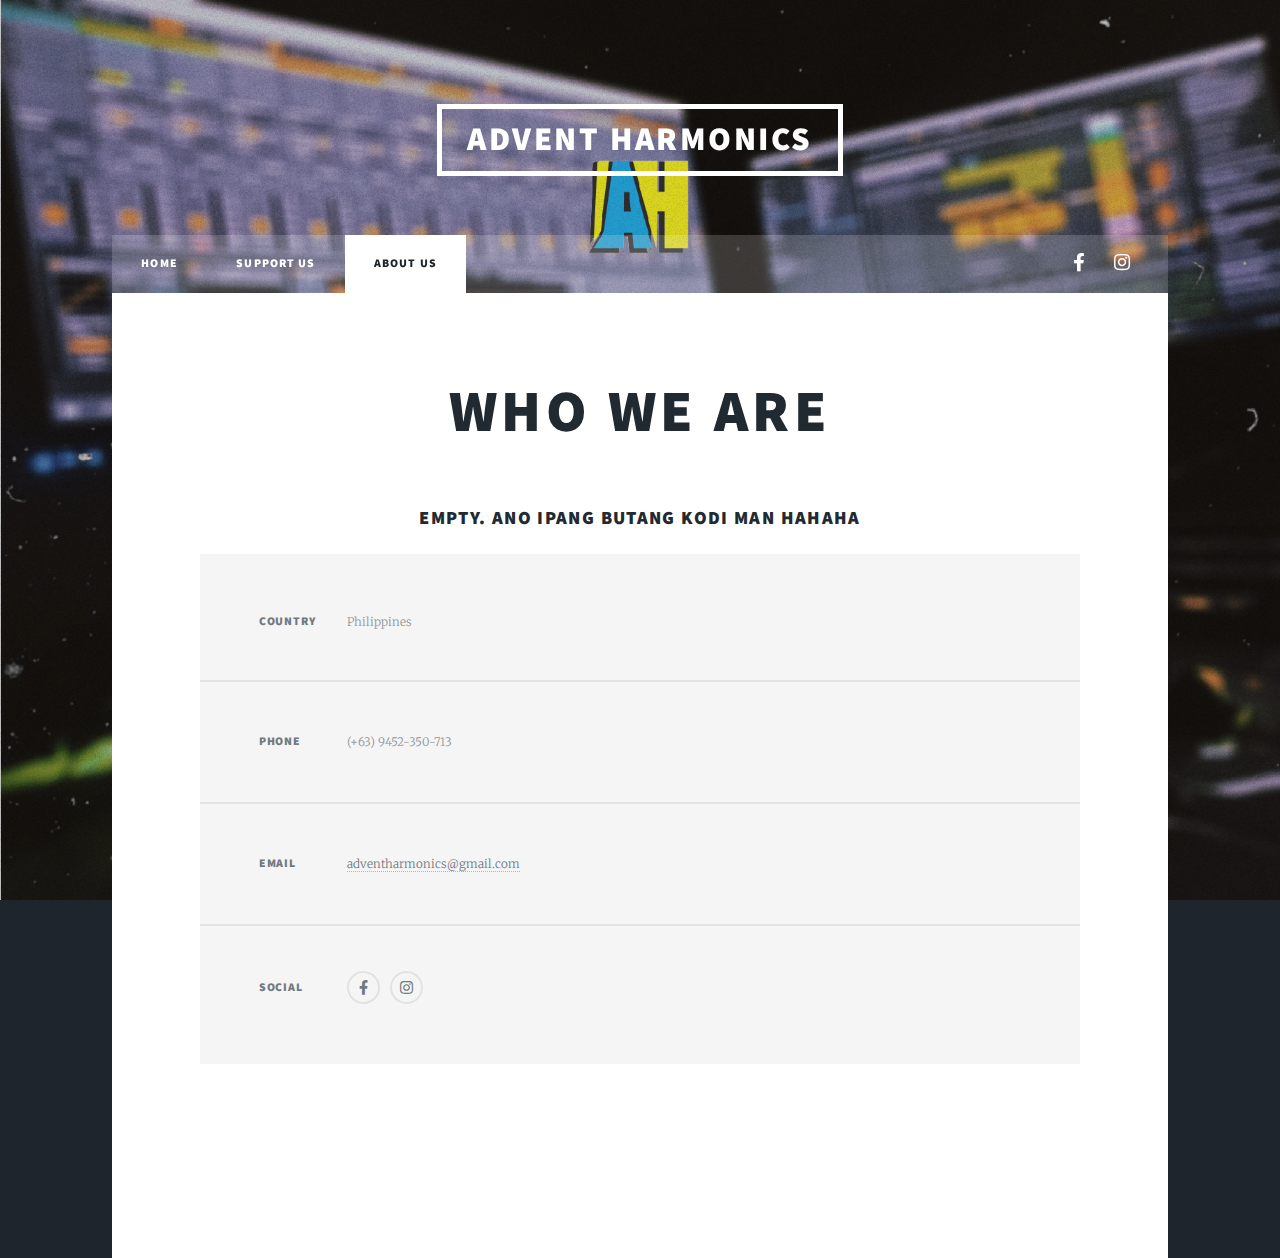
==== commit 1c12845c: "Add files via upload" ====
--- a/elements.html
+++ b/elements.html
@@ -6,10 +6,11 @@
 -->
 <html>
 	<head>
-		<title>About us - Advent Harmonics</title>
+		<title>Advent Harmonics</title>
 		<meta charset="utf-8" />
 		<meta name="viewport" content="width=device-width, initial-scale=1, user-scalable=no" />
 		<link rel="stylesheet" href="assets/css/main.css" />
+		<link rel="shortcut icon" href="favicon.ico" type="image/x-icon">
 		<noscript><link rel="stylesheet" href="assets/css/noscript.css" /></noscript>
 	</head>
 	<body class="is-preload">
@@ -49,59 +50,40 @@
 
 				<!-- Footer -->
 					<footer id="footer">
-						<section>
-							<form method="post" action="#">
-								<div class="fields">
-									<div class="field">
-										<label for="name">Name</label>
-										<input type="text" name="name" id="name" />
-									</div>
-									<div class="field">
-										<label for="email">Email</label>
-										<input type="text" name="email" id="email" />
-									</div>
-									<div class="field">
-										<label for="message">Message</label>
-										<textarea name="message" id="message" rows="3"></textarea>
-									</div>
-								</div>
-								<ul class="actions">
-									<li><input type="submit" value="Send Message" /></li>
-								</ul>
-							</form>
-						</section>
+				
+				<!-- removed form submission-->
+				
+
 						<section class="split contact">
-							<section class="alt">
-								<h3>Address</h3>
-								<p>1234 Somewhere Road #87257<br />
-								Nashville, TN 00000-0000</p>
-							</section>
-							<section>
-								<h3>Phone</h3>
-								<p><a href="#">(000) 000-0000</a></p>
-							</section>
-							<section>
-								<h3>Email</h3>
-								<p><a href="#">info@untitled.tld</a></p>
-							</section>
-							<section>
-								<h3>Social</h3>
-								<ul class="icons alt">
-									
-									<li><a href="https://www.facebook.com/adventharmonicsmusic" class="icon brands alt fa-facebook-f"><span class="label">Facebook</span></a></li>
-									<li><a href="#" class="icon brands alt fa-instagram"><span class="label">Instagram</span></a></li>
-									
-								</ul>
-							</section>
+								<section class="alt">
+									<h3>Country</h3>
+									<p>Philippines</p>
+								</section>
+								<section>
+									<h3>Phone</h3>
+									<p>(+63) 9452-350-713</p>
+								</section>									
+								<section>
+									<h3>Email</h3>
+									<p><a href="https://mail.google.com/mail/u/0/#inbox">adventharmonics@gmail.com</a></p>
+								</section>
+
+								<section>
+									<h3>Social</h3>
+									<ul class="icons alt">
+										
+										<li><a href="https://www.facebook.com/adventharmonicsmusic" class="icon brands alt fa-facebook-f"><span class="label">Facebook</span></a></li>
+										<li><a href="#" class="icon brands alt fa-instagram"><span class="label">Instagram</span></a></li>
+										
+									</ul>
+								</section>
 						</section>
 					</footer>
 
 				<!-- Copyright -->
 					<div id="copyright">
-						<ul><li>&copy; Untitled</li><li>Design: <a href="https://html5up.net">HTML5 UP</a></li></ul>
-					</div>
+						<ul><li>&copy; Advent Harmonics 2021</li><li>All Rights Reserved</li><li>Design: <a href="https://html5up.net">HTML5 UP</a></li></ul>
 
-					<div style="padding: 0px;"></div>
 			</div>
 
 		<!-- Scripts -->
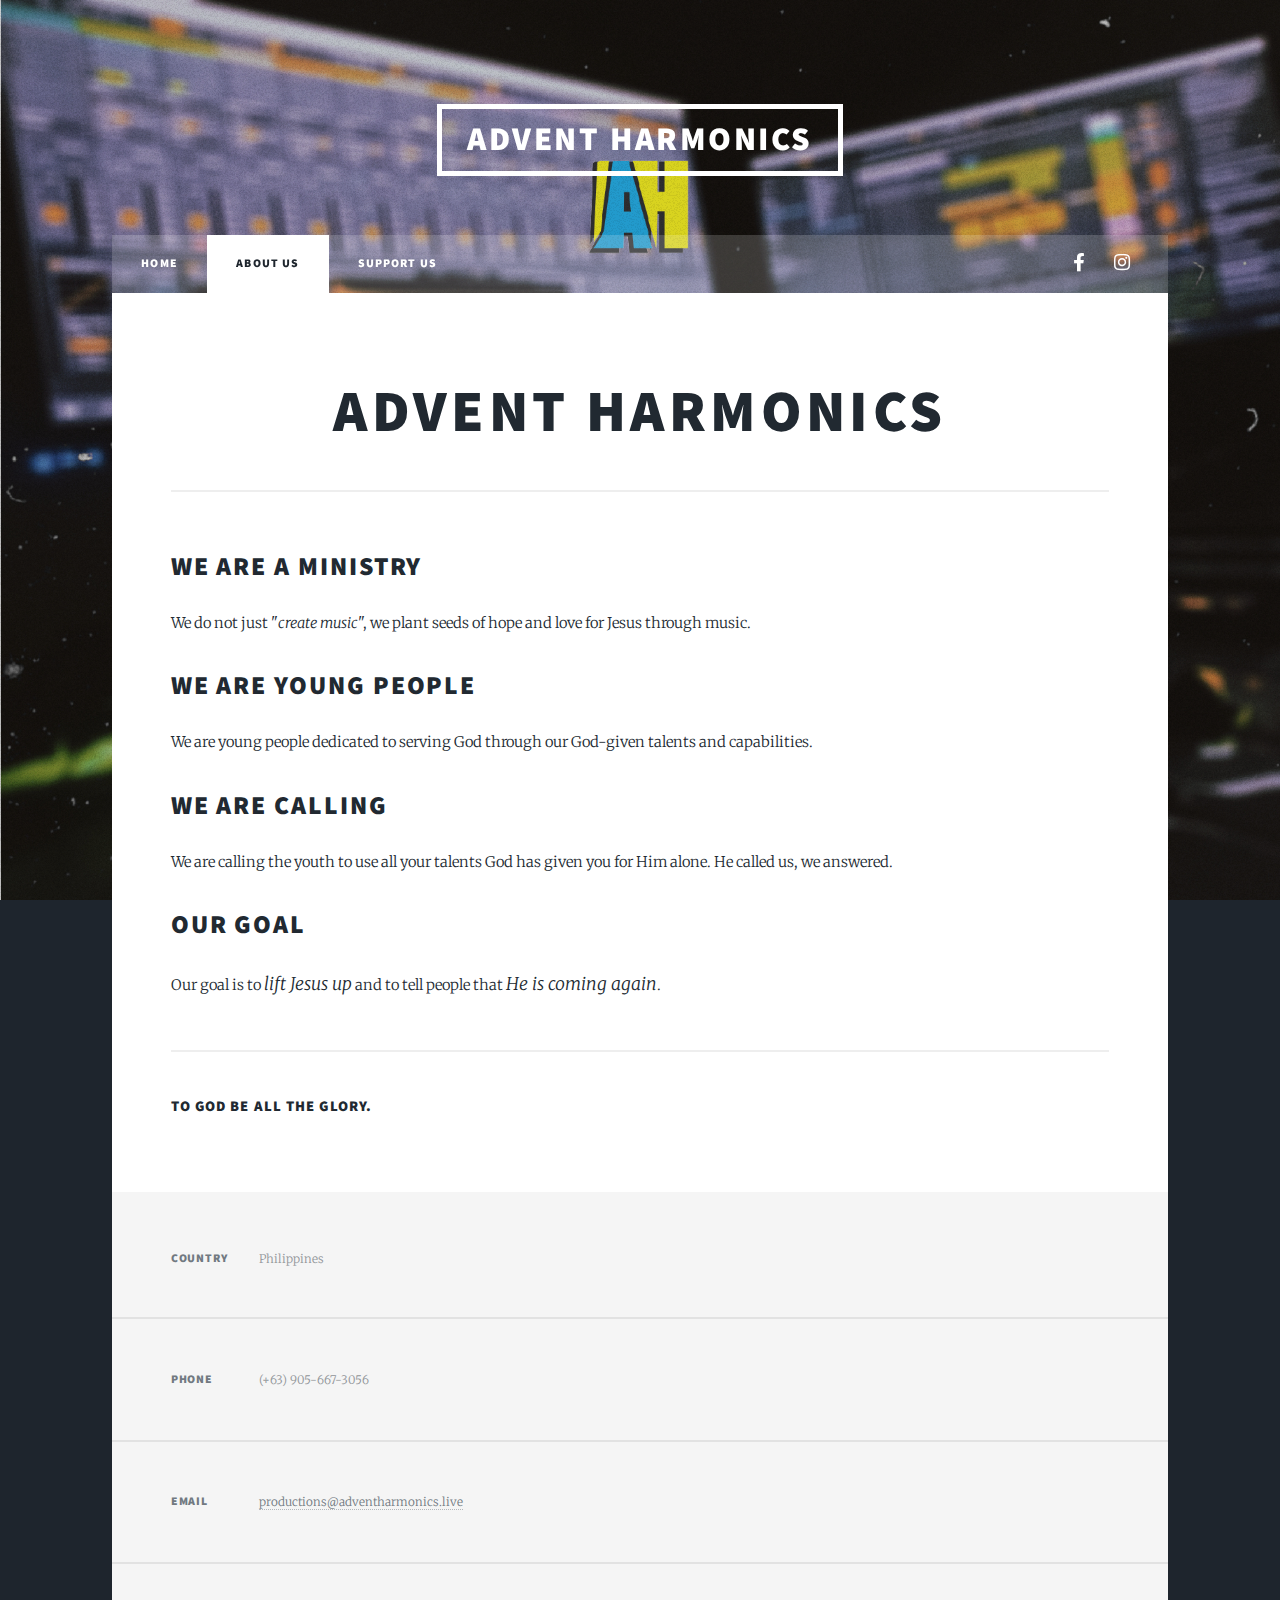
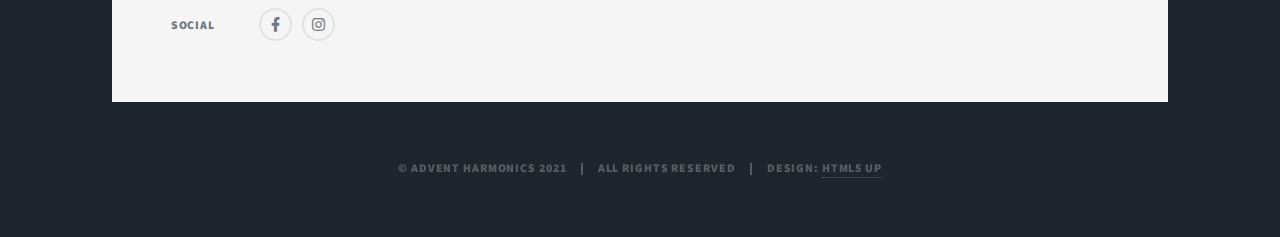
==== commit 9dce6d88: "428211313" ====
--- a/elements.html
+++ b/elements.html
@@ -10,7 +10,6 @@
 		<meta charset="utf-8" />
 		<meta name="viewport" content="width=device-width, initial-scale=1, user-scalable=no" />
 		<link rel="stylesheet" href="assets/css/main.css" />
-		<link rel="shortcut icon" href="favicon.ico" type="image/x-icon">
 		<noscript><link rel="stylesheet" href="assets/css/noscript.css" /></noscript>
 	</head>
 	<body class="is-preload">
@@ -27,12 +26,14 @@
 					<nav id="nav">
 						<ul class="links">
 							<li><a href="index.html">Home</a></li>
-							<li><a href="generic.html">Support Us</a></li>
-							<li class="active"><a href="elements.html">About Us</a></li>
+							<li class="active"><a href="elements.html">About us</a></li>
+							<li><a href="generic.html">Support us</a></li>
+							
 						</ul>
 						<ul class="icons">
+							
 							<li><a href="https://www.facebook.com/adventharmonicsmusic" class="icon brands fa-facebook-f"><span class="label">Facebook</span></a></li>
-							<li><a href="#" class="icon brands fa-instagram"><span class="label">Instagram</span></a></li>
+							<li><a href="https://www.instagram.com/advent_harmonics/" class="icon brands fa-instagram"><span class="label">Instagram</span></a></li>
 							
 						</ul>
 					</nav>
@@ -43,46 +44,61 @@
 						<!-- Post -->
 							<section class="post">
 								<header class="major">
-									<h1>Who we are</h1>
+									<h1>Advent Harmonics
+									</h1>
+									<hr>
 								</header>
 
-								<h3 style="text-align: center;">Empty. ano ipang butang kodi man hahaha</h3>
+								<!-- Text stuff -->
+									<h2> We are a ministry</h2>
+									<p>We do not just "<em>create music</em>", we plant seeds of hope and love for Jesus through music.</p>
+									<h2> We are young people</h2>
+									<p>	We are young people dedicated to serving God through our God-given talents and capabilities.</p>
+									<h2> We are calling</h2>
+									<p>	We are calling the youth to use all your talents God has given you for Him alone. He called us, we answered.</p>
+									<h2> Our Goal</h2>
+									<p>Our goal is to <span style="font-size: 1.2rem; font-style: italic;">lift Jesus up</span> and to tell people that <span style="font-style: italic; font-size: 1.2rem">He is coming again</span>.</p>
+									
+									<hr>
+									
+									<h4> TO GOD BE ALL THE GLORY.</h4>
+
+							</section>
+
+					</div>
 
 				<!-- Footer -->
-					<footer id="footer">
-				
-				<!-- removed form submission-->
-				
+				<footer id="footer">
 
-						<section class="split contact">
-								<section class="alt">
-									<h3>Country</h3>
-									<p>Philippines</p>
-								</section>
-								<section>
-									<h3>Phone</h3>
-									<p>(+63) 9452-350-713</p>
-								</section>									
-								<section>
-									<h3>Email</h3>
-									<p><a href="https://mail.google.com/mail/u/0/#inbox">adventharmonics@gmail.com</a></p>
-								</section>
-
-								<section>
-									<h3>Social</h3>
-									<ul class="icons alt">
-										
-										<li><a href="https://www.facebook.com/adventharmonicsmusic" class="icon brands alt fa-facebook-f"><span class="label">Facebook</span></a></li>
-										<li><a href="#" class="icon brands alt fa-instagram"><span class="label">Instagram</span></a></li>
-										
-									</ul>
-								</section>
+					<section class="split contact">
+						<section class="alt">
+							<h3>Country</h3>
+							<p>Philippines</p>
 						</section>
-					</footer>
+						<section>
+							<h3>Phone</h3>
+							<p>(+63) 905-667-3056</p>
+						</section>
+						<section>
+							<h3>Email</h3>
+							<p><a href="https://mail.google.com/mail/u/0/#inbox">productions@adventharmonics.live</a></p>
+						</section>
+						<section>
+							<h3>Social</h3>
+							<ul class="icons alt">
+								
+								<li><a href="https://www.facebook.com/adventharmonicsmusic" class="icon brands alt fa-facebook-f"><span class="label">Facebook</span></a></li>
+								<li><a href="https://www.instagram.com/advent_harmonics/" class="icon brands alt fa-instagram"><span class="label">Instagram</span></a></li>
+								
+							</ul>
+						</section>
+					</section>
+				</footer>
 
 				<!-- Copyright -->
 					<div id="copyright">
 						<ul><li>&copy; Advent Harmonics 2021</li><li>All Rights Reserved</li><li>Design: <a href="https://html5up.net">HTML5 UP</a></li></ul>
+					</div>
 
 			</div>
 
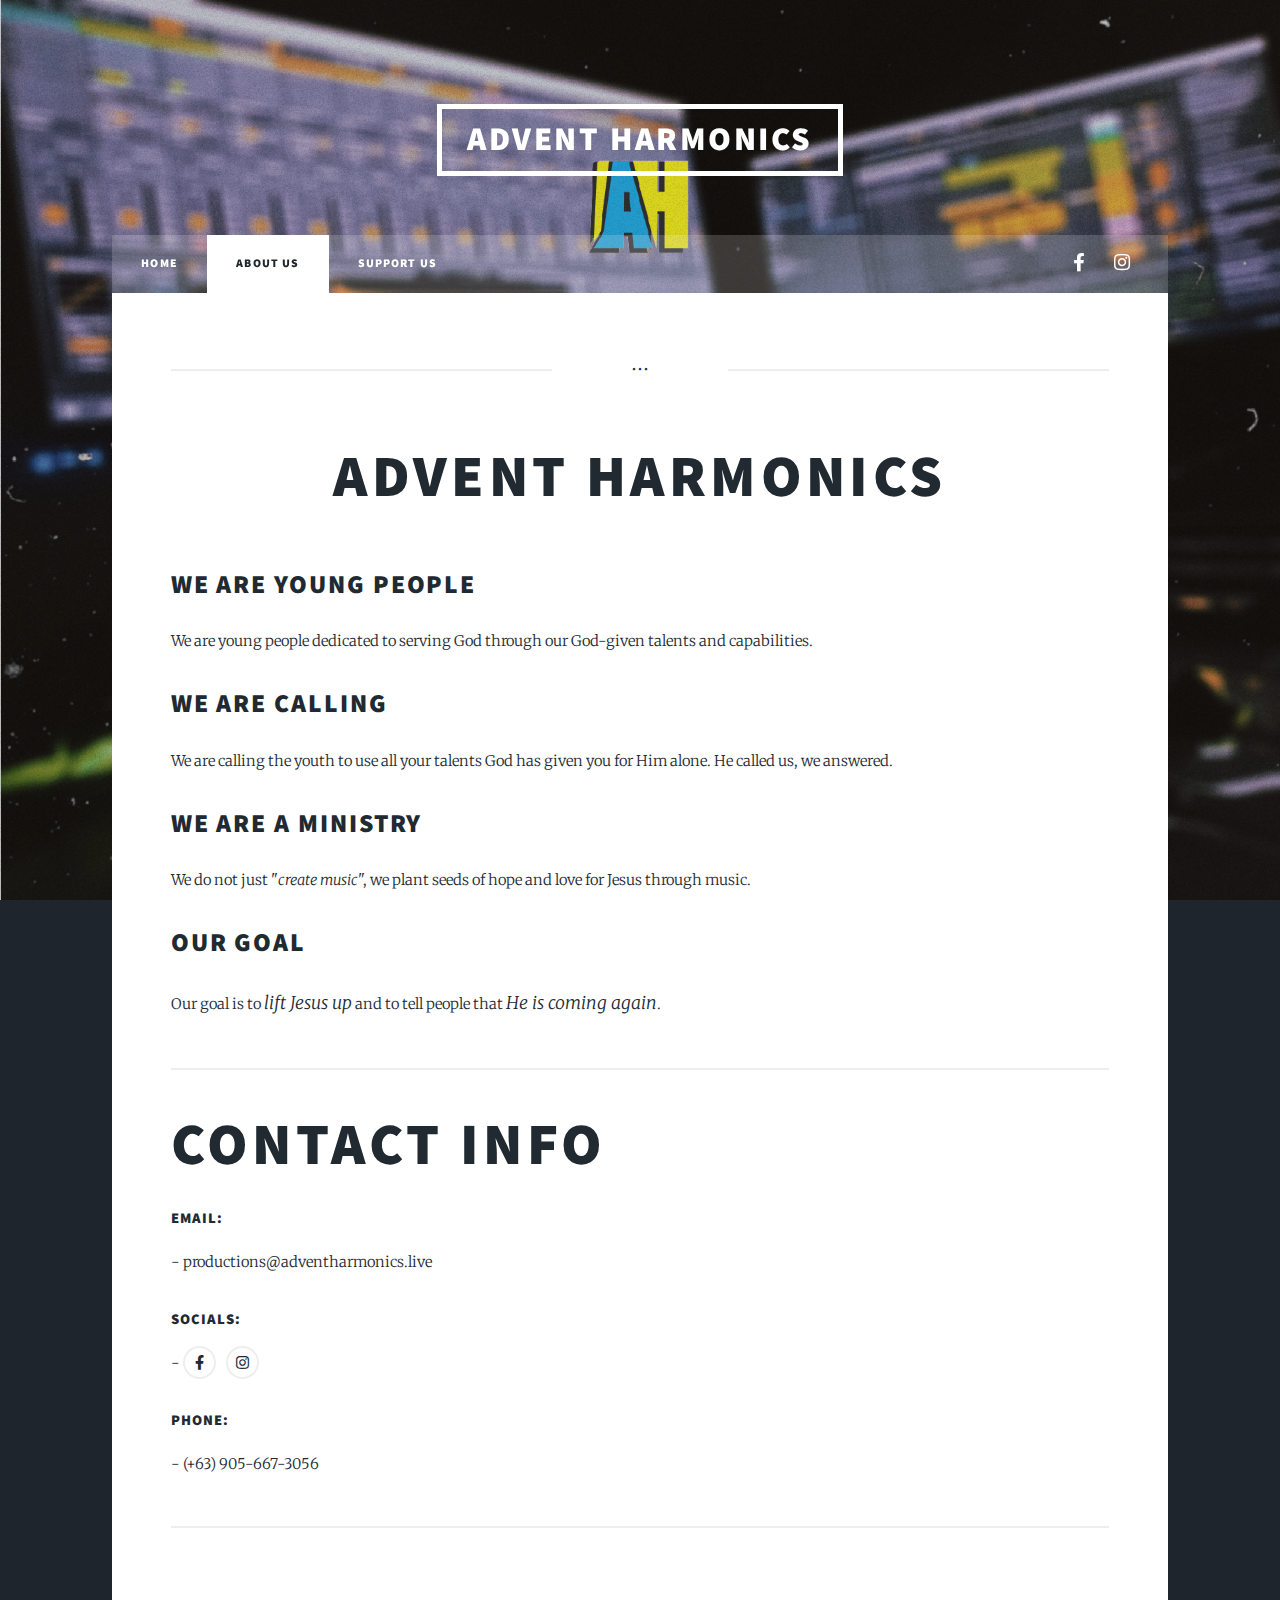
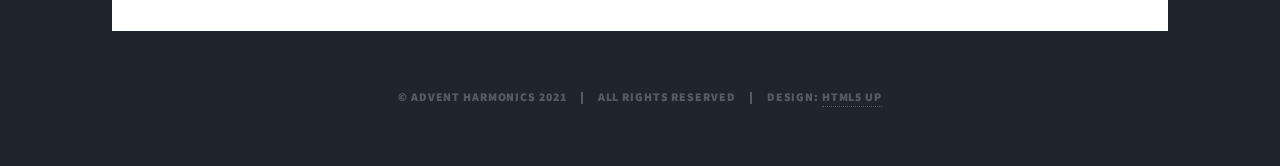
==== commit 60d7841c: "429210935" ====
--- a/elements.html
+++ b/elements.html
@@ -13,6 +13,32 @@
 		<noscript><link rel="stylesheet" href="assets/css/noscript.css" /></noscript>
 	</head>
 	<body class="is-preload">
+
+				<!-- Messenger Chat Plugin Code -->
+				<div id="fb-root"></div>
+				<script>
+				window.fbAsyncInit = function() {
+					FB.init({
+					xfbml            : true,
+					version          : 'v10.0'
+					});
+				};
+
+				(function(d, s, id) {
+					var js, fjs = d.getElementsByTagName(s)[0];
+					if (d.getElementById(id)) return;
+					js = d.createElement(s); js.id = id;
+					js.src = 'https://connect.facebook.net/en_US/sdk/xfbml.customerchat.js';
+					fjs.parentNode.insertBefore(js, fjs);
+				}(document, 'script', 'facebook-jssdk'));
+				</script>
+
+				<!-- Your Chat Plugin code -->
+				<div class="fb-customerchat"
+				attribution="page_inbox"
+				page_id="104454718411655">
+				</div>
+
 
 		<!-- Wrapper -->
 			<div id="wrapper">
@@ -44,56 +70,50 @@
 						<!-- Post -->
 							<section class="post">
 								<header class="major">
+									<span class="date">•••</span>
 									<h1>Advent Harmonics
 									</h1>
-									<hr>
+									
 								</header>
 
 								<!-- Text stuff -->
-									<h2> We are a ministry</h2>
-									<p>We do not just "<em>create music</em>", we plant seeds of hope and love for Jesus through music.</p>
 									<h2> We are young people</h2>
 									<p>	We are young people dedicated to serving God through our God-given talents and capabilities.</p>
 									<h2> We are calling</h2>
 									<p>	We are calling the youth to use all your talents God has given you for Him alone. He called us, we answered.</p>
+									
+									<h2> We are a ministry</h2>
+									<p>We do not just "<em>create music</em>", we plant seeds of hope and love for Jesus through music.</p>
 									<h2> Our Goal</h2>
 									<p>Our goal is to <span style="font-size: 1.2rem; font-style: italic;">lift Jesus up</span> and to tell people that <span style="font-style: italic; font-size: 1.2rem">He is coming again</span>.</p>
 									
 									<hr>
+									<h1>Contact Info</h1>
+
+									<h4>Email:	</h4>
+										<p>- productions@adventharmonics.live</p>
 									
-									<h4> TO GOD BE ALL THE GLORY.</h4>
+									<h4>Socials:</h4>
+
+										<ul class="icons alt">
+								
+											<li>-    <a href="https://www.facebook.com/adventharmonicsmusic" class="icon brands alt fa-facebook-f"><span class="label">Facebook</span></a></li>
+											<li>   <a href="https://www.instagram.com/advent_harmonics/" class="icon brands alt fa-instagram"><span class="label">Instagram</span></a></li>
+
+										</ul>
+
+									<h4>Phone:	</h4>
+									<p>- (+63) 905-667-3056</p>
+								
+										<hr>
+									
 
 							</section>
 
 					</div>
 
 				<!-- Footer -->
-				<footer id="footer">
-
-					<section class="split contact">
-						<section class="alt">
-							<h3>Country</h3>
-							<p>Philippines</p>
-						</section>
-						<section>
-							<h3>Phone</h3>
-							<p>(+63) 905-667-3056</p>
-						</section>
-						<section>
-							<h3>Email</h3>
-							<p><a href="https://mail.google.com/mail/u/0/#inbox">productions@adventharmonics.live</a></p>
-						</section>
-						<section>
-							<h3>Social</h3>
-							<ul class="icons alt">
-								
-								<li><a href="https://www.facebook.com/adventharmonicsmusic" class="icon brands alt fa-facebook-f"><span class="label">Facebook</span></a></li>
-								<li><a href="https://www.instagram.com/advent_harmonics/" class="icon brands alt fa-instagram"><span class="label">Instagram</span></a></li>
-								
-							</ul>
-						</section>
-					</section>
-				</footer>
+				
 
 				<!-- Copyright -->
 					<div id="copyright">
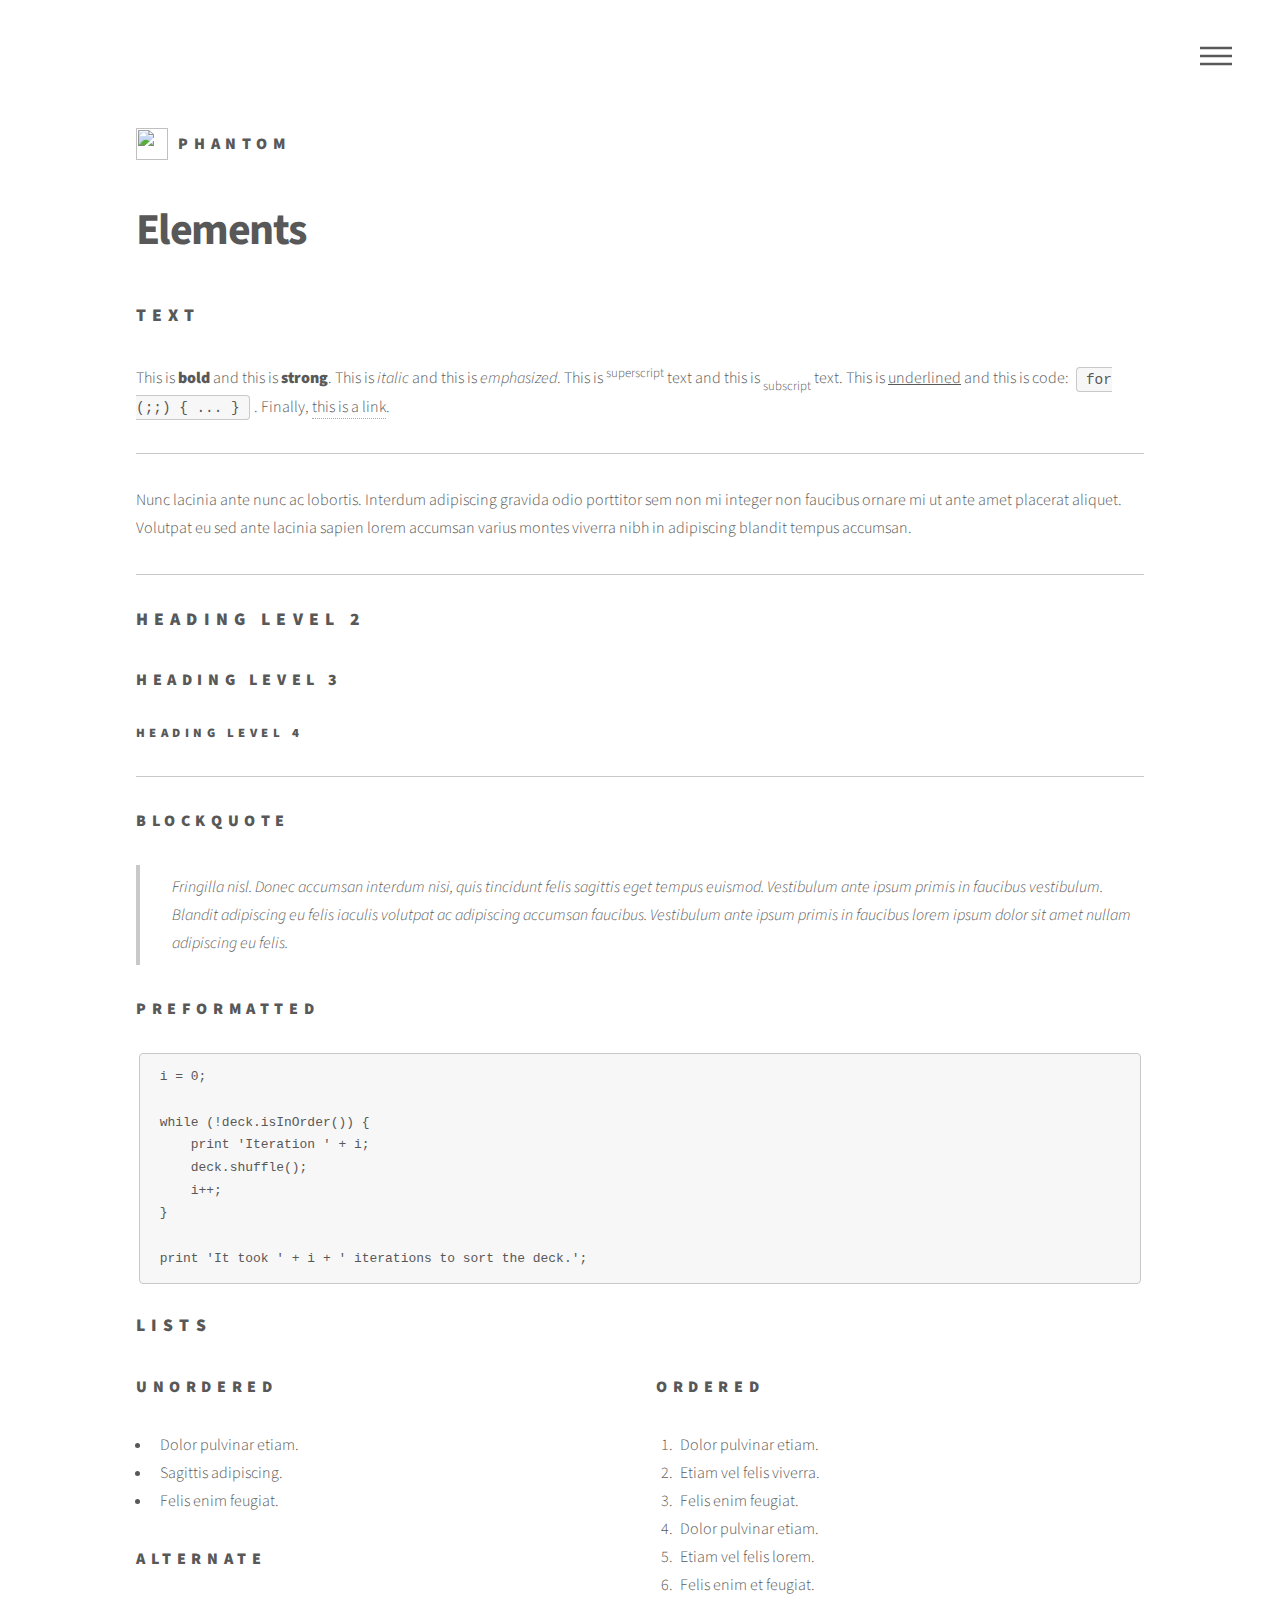
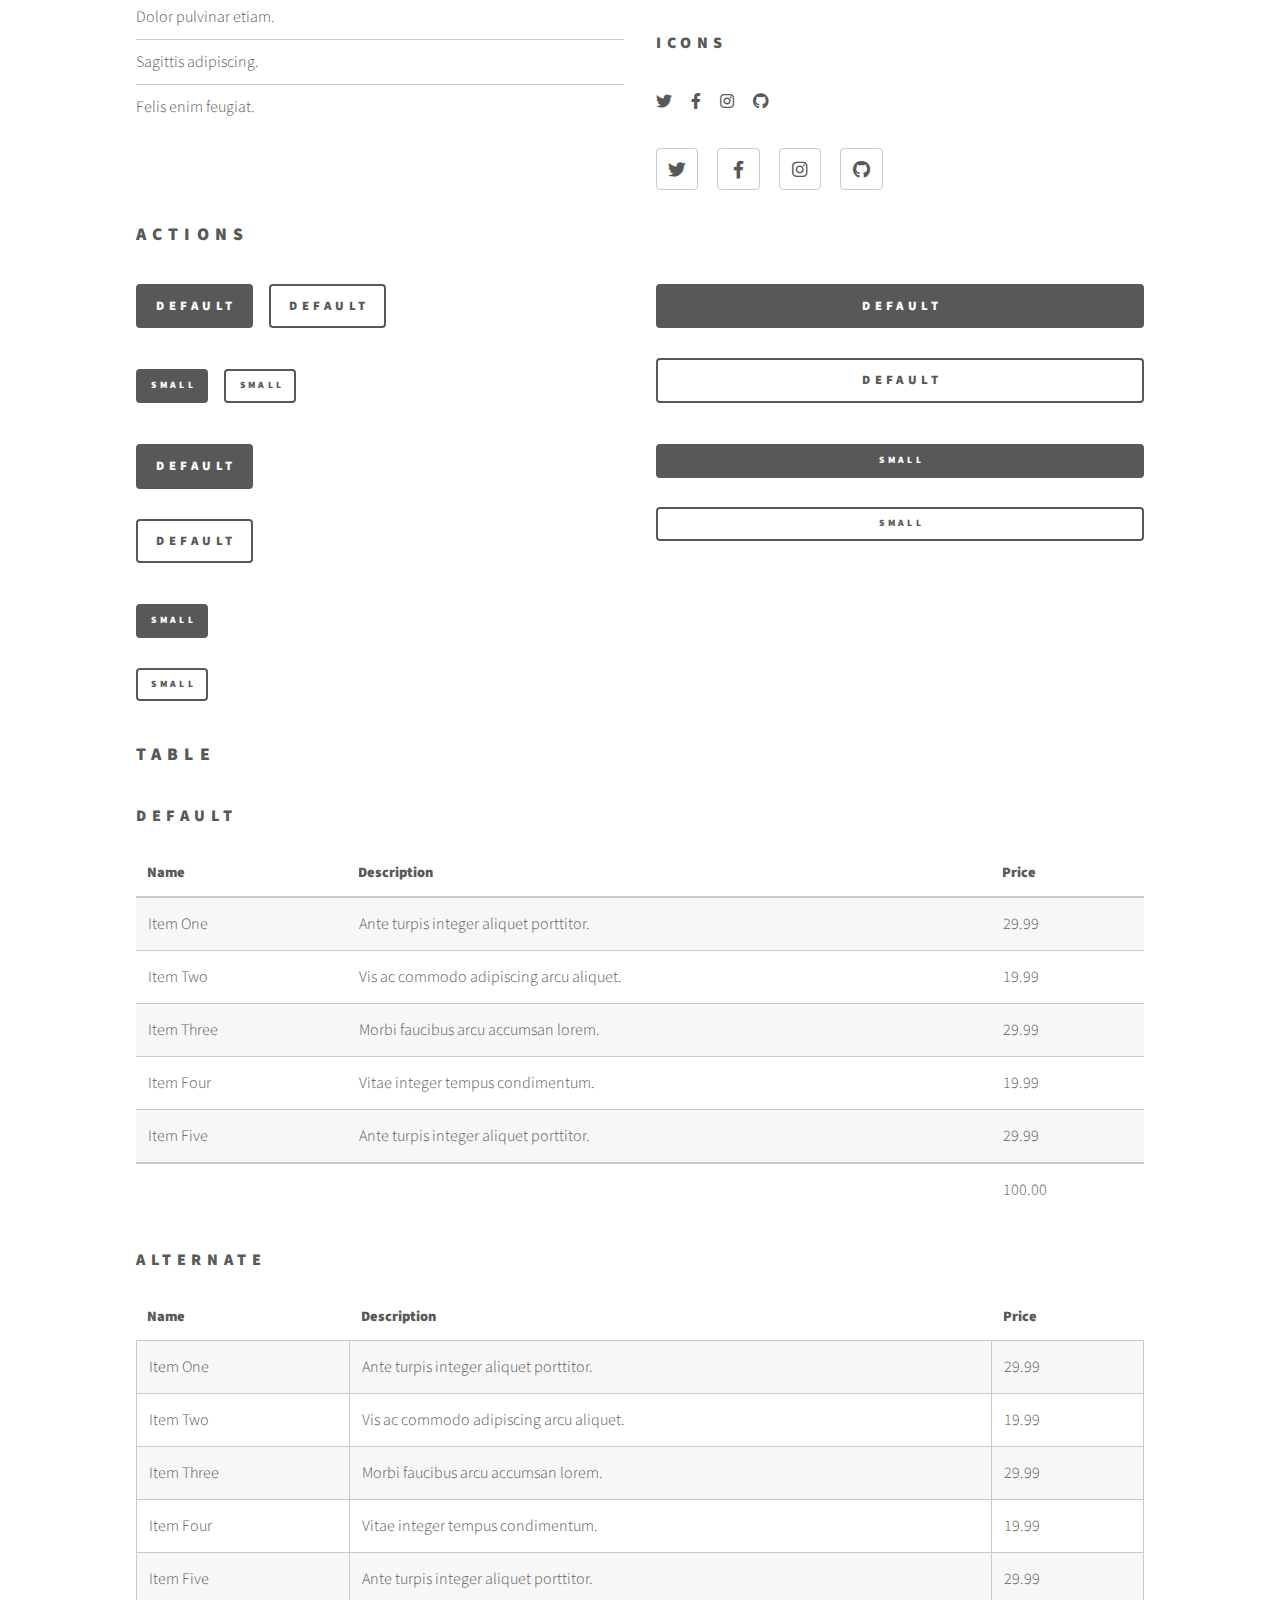
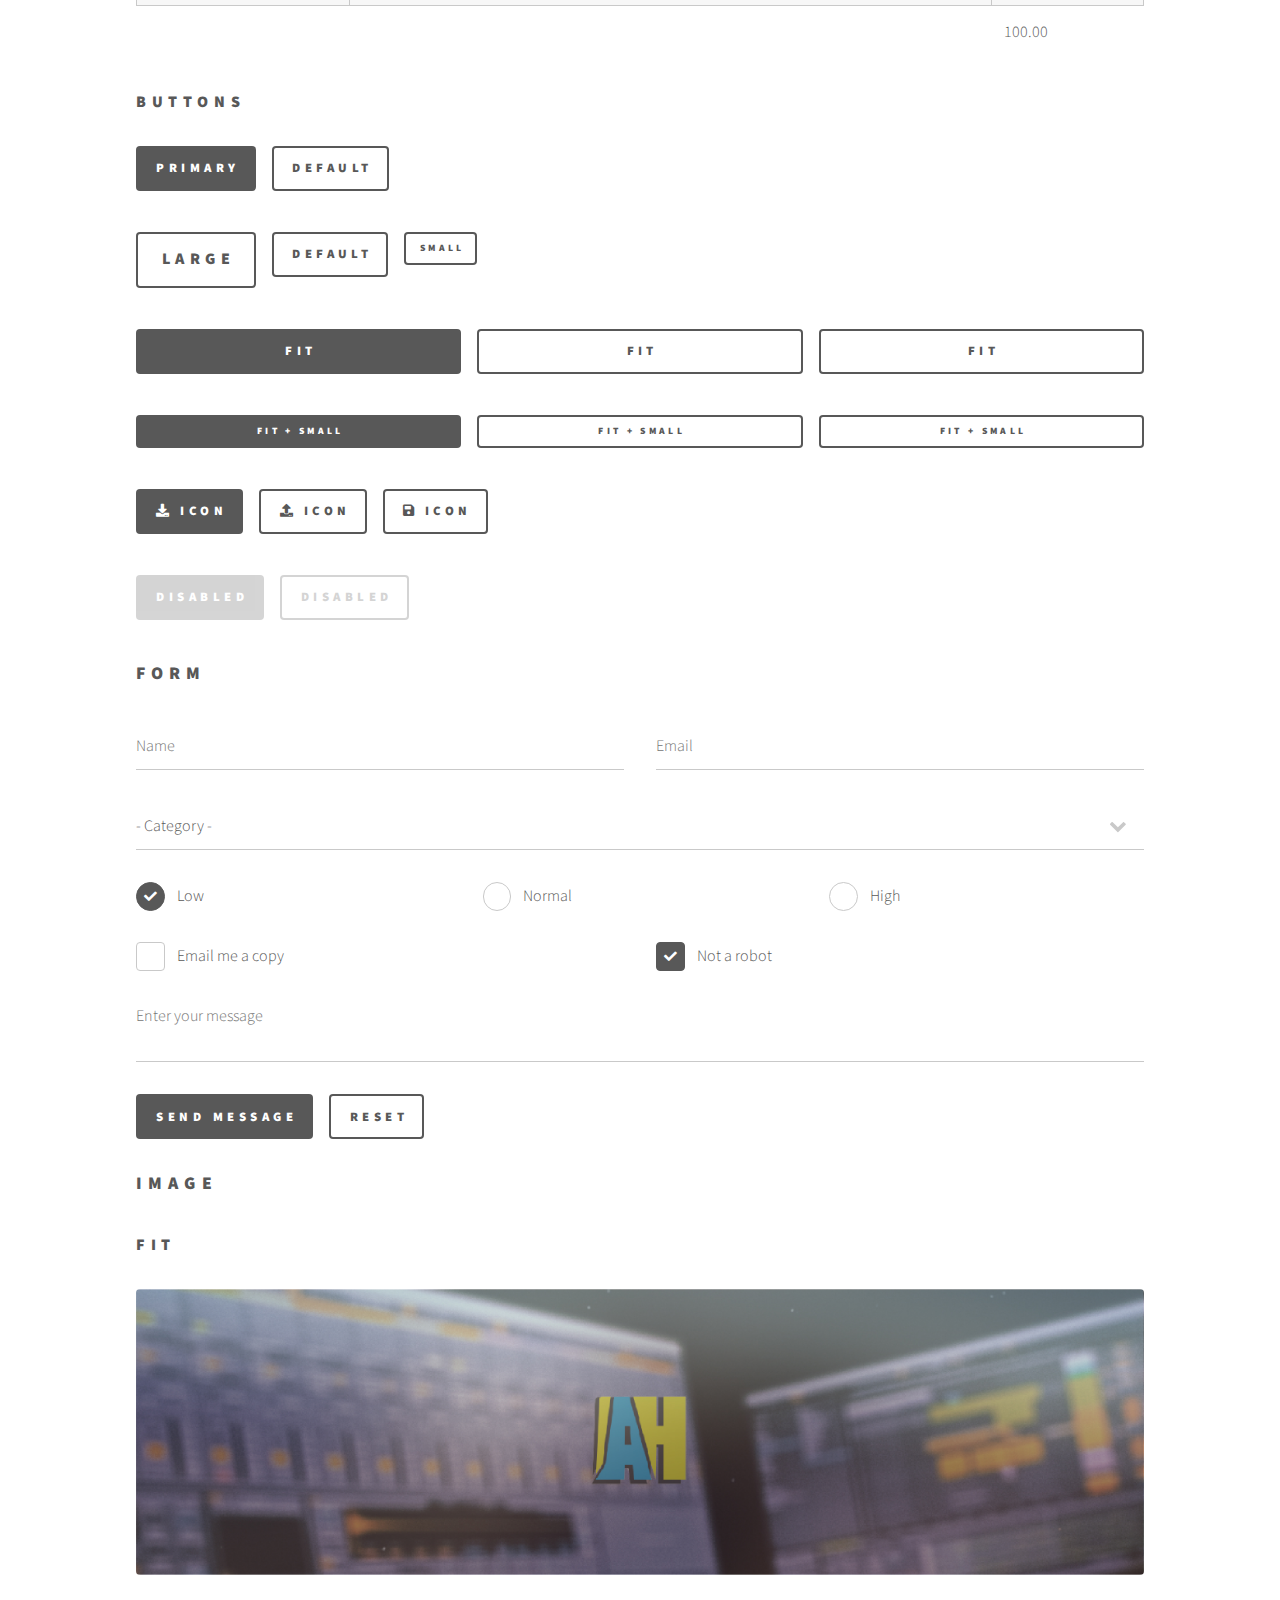
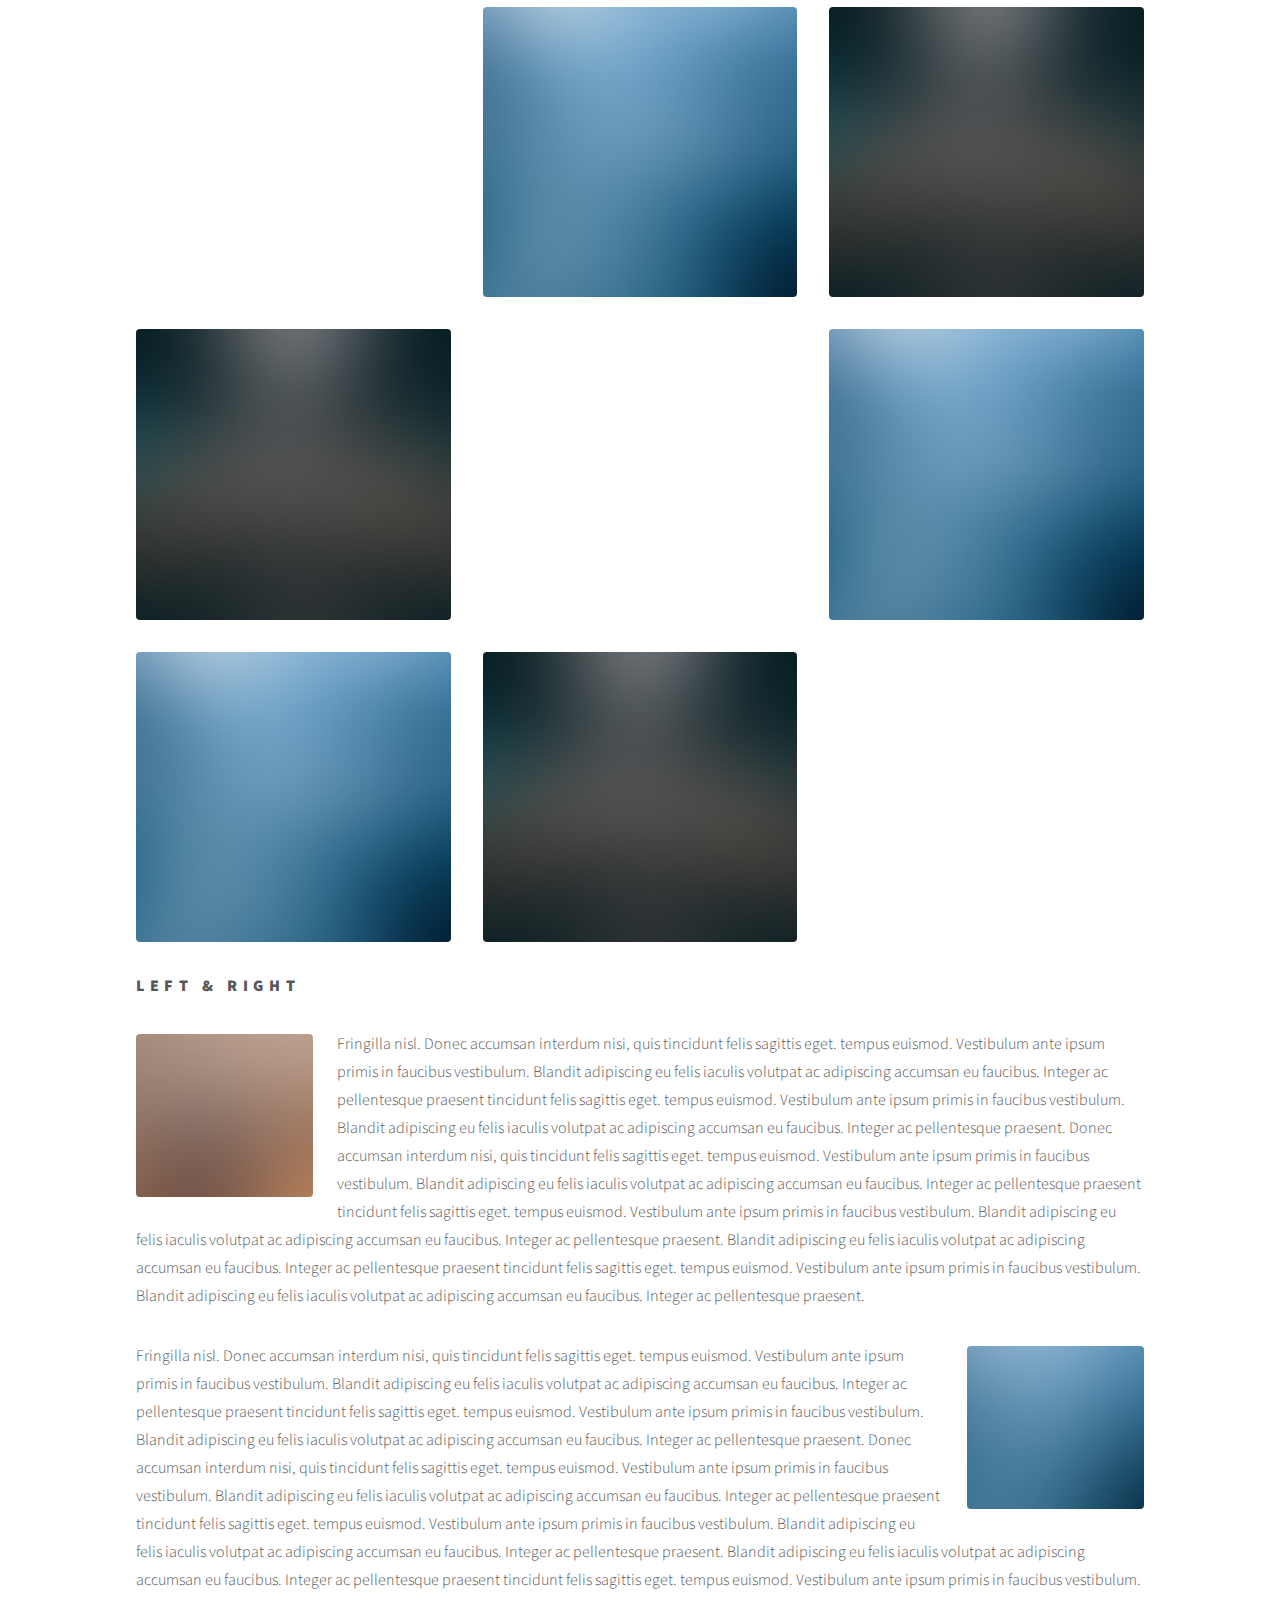
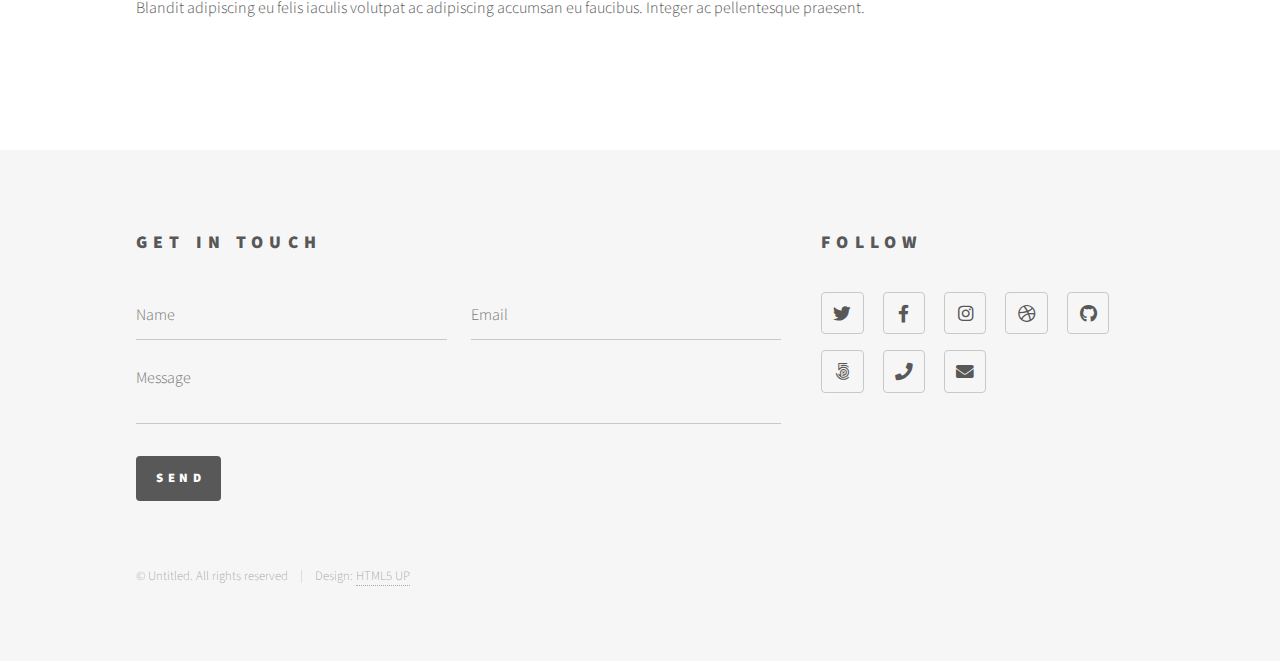
==== commit 9398334e: "Add files via upload" ====
--- a/elements.html
+++ b/elements.html
@@ -1,131 +1,413 @@
 <!DOCTYPE HTML>
 <!--
-	Massively by HTML5 UP
+	Phantom by HTML5 UP
 	html5up.net | @ajlkn
 	Free for personal and commercial use under the CCA 3.0 license (html5up.net/license)
 -->
 <html>
 	<head>
-		<title>Advent Harmonics</title>
+		<title>Elements - Phantom by HTML5 UP</title>
 		<meta charset="utf-8" />
 		<meta name="viewport" content="width=device-width, initial-scale=1, user-scalable=no" />
 		<link rel="stylesheet" href="assets/css/main.css" />
 		<noscript><link rel="stylesheet" href="assets/css/noscript.css" /></noscript>
 	</head>
 	<body class="is-preload">
-
-				<!-- Messenger Chat Plugin Code -->
-				<div id="fb-root"></div>
-				<script>
-				window.fbAsyncInit = function() {
-					FB.init({
-					xfbml            : true,
-					version          : 'v10.0'
-					});
-				};
-
-				(function(d, s, id) {
-					var js, fjs = d.getElementsByTagName(s)[0];
-					if (d.getElementById(id)) return;
-					js = d.createElement(s); js.id = id;
-					js.src = 'https://connect.facebook.net/en_US/sdk/xfbml.customerchat.js';
-					fjs.parentNode.insertBefore(js, fjs);
-				}(document, 'script', 'facebook-jssdk'));
-				</script>
-
-				<!-- Your Chat Plugin code -->
-				<div class="fb-customerchat"
-				attribution="page_inbox"
-				page_id="104454718411655">
-				</div>
-
-
 		<!-- Wrapper -->
 			<div id="wrapper">
 
 				<!-- Header -->
 					<header id="header">
-						<a href="index.html" class="logo">Advent Harmonics</a>
+						<div class="inner">
+
+							<!-- Logo -->
+								<a href="index.html" class="logo">
+									<span class="symbol"><img src="images/logo.svg" alt="" /></span><span class="title">Phantom</span>
+								</a>
+
+							<!-- Nav -->
+								<nav>
+									<ul>
+										<li><a href="#menu">Menu</a></li>
+									</ul>
+								</nav>
+
+						</div>
 					</header>
 
-				<!-- Nav -->
-					<nav id="nav">
-						<ul class="links">
+				<!-- Menu -->
+					<nav id="menu">
+						<h2>Menu</h2>
+						<ul>
 							<li><a href="index.html">Home</a></li>
-							<li class="active"><a href="elements.html">About us</a></li>
-							<li><a href="generic.html">Support us</a></li>
-							
-						</ul>
-						<ul class="icons">
-							
-							<li><a href="https://www.facebook.com/adventharmonicsmusic" class="icon brands fa-facebook-f"><span class="label">Facebook</span></a></li>
-							<li><a href="https://www.instagram.com/advent_harmonics/" class="icon brands fa-instagram"><span class="label">Instagram</span></a></li>
-							
+							<li><a href="generic.html">Ipsum veroeros</a></li>
+							<li><a href="generic.html">Tempus etiam</a></li>
+							<li><a href="generic.html">Consequat dolor</a></li>
+							<li><a href="elements.html">Elements</a></li>
 						</ul>
 					</nav>
 
 				<!-- Main -->
 					<div id="main">
-
-						<!-- Post -->
-							<section class="post">
-								<header class="major">
-									<span class="date">•••</span>
-									<h1>Advent Harmonics
-									</h1>
-									
-								</header>
-
-								<!-- Text stuff -->
-									<h2> We are young people</h2>
-									<p>	We are young people dedicated to serving God through our God-given talents and capabilities.</p>
-									<h2> We are calling</h2>
-									<p>	We are calling the youth to use all your talents God has given you for Him alone. He called us, we answered.</p>
-									
-									<h2> We are a ministry</h2>
-									<p>We do not just "<em>create music</em>", we plant seeds of hope and love for Jesus through music.</p>
-									<h2> Our Goal</h2>
-									<p>Our goal is to <span style="font-size: 1.2rem; font-style: italic;">lift Jesus up</span> and to tell people that <span style="font-style: italic; font-size: 1.2rem">He is coming again</span>.</p>
-									
-									<hr>
-									<h1>Contact Info</h1>
-
-									<h4>Email:	</h4>
-										<p>- productions@adventharmonics.live</p>
-									
-									<h4>Socials:</h4>
-
-										<ul class="icons alt">
-								
-											<li>-    <a href="https://www.facebook.com/adventharmonicsmusic" class="icon brands alt fa-facebook-f"><span class="label">Facebook</span></a></li>
-											<li>   <a href="https://www.instagram.com/advent_harmonics/" class="icon brands alt fa-instagram"><span class="label">Instagram</span></a></li>
-
-										</ul>
-
-									<h4>Phone:	</h4>
-									<p>- (+63) 905-667-3056</p>
-								
-										<hr>
-									
-
+						<div class="inner">
+							<h1>Elements</h1>
+
+							<!-- Text -->
+								<section>
+									<h2>Text</h2>
+									<p>This is <b>bold</b> and this is <strong>strong</strong>. This is <i>italic</i> and this is <em>emphasized</em>.
+									This is <sup>superscript</sup> text and this is <sub>subscript</sub> text.
+									This is <u>underlined</u> and this is code: <code>for (;;) { ... }</code>. Finally, <a href="#">this is a link</a>.</p>
+									<hr />
+									<p>Nunc lacinia ante nunc ac lobortis. Interdum adipiscing gravida odio porttitor sem non mi integer non faucibus ornare mi ut ante amet placerat aliquet. Volutpat eu sed ante lacinia sapien lorem accumsan varius montes viverra nibh in adipiscing blandit tempus accumsan.</p>
+									<hr />
+									<h2>Heading Level 2</h2>
+									<h3>Heading Level 3</h3>
+									<h4>Heading Level 4</h4>
+									<hr />
+									<h3>Blockquote</h3>
+									<blockquote>Fringilla nisl. Donec accumsan interdum nisi, quis tincidunt felis sagittis eget tempus euismod. Vestibulum ante ipsum primis in faucibus vestibulum. Blandit adipiscing eu felis iaculis volutpat ac adipiscing accumsan faucibus. Vestibulum ante ipsum primis in faucibus lorem ipsum dolor sit amet nullam adipiscing eu felis.</blockquote>
+									<h3>Preformatted</h3>
+									<pre><code>i = 0;
+
+while (!deck.isInOrder()) {
+    print 'Iteration ' + i;
+    deck.shuffle();
+    i++;
+}
+
+print 'It took ' + i + ' iterations to sort the deck.';</code></pre>
+								</section>
+
+							<!-- Lists -->
+								<section>
+									<h2>Lists</h2>
+									<div class="row">
+										<div class="col-6 col-12-medium">
+											<h3>Unordered</h3>
+											<ul>
+												<li>Dolor pulvinar etiam.</li>
+												<li>Sagittis adipiscing.</li>
+												<li>Felis enim feugiat.</li>
+											</ul>
+											<h3>Alternate</h3>
+											<ul class="alt">
+												<li>Dolor pulvinar etiam.</li>
+												<li>Sagittis adipiscing.</li>
+												<li>Felis enim feugiat.</li>
+											</ul>
+										</div>
+										<div class="col-6 col-12-medium">
+											<h3>Ordered</h3>
+											<ol>
+												<li>Dolor pulvinar etiam.</li>
+												<li>Etiam vel felis viverra.</li>
+												<li>Felis enim feugiat.</li>
+												<li>Dolor pulvinar etiam.</li>
+												<li>Etiam vel felis lorem.</li>
+												<li>Felis enim et feugiat.</li>
+											</ol>
+											<h3>Icons</h3>
+											<ul class="icons">
+												<li><a href="#" class="icon brands style1 fa-twitter"><span class="label">Twitter</span></a></li>
+												<li><a href="#" class="icon brands style1 fa-facebook-f"><span class="label">Facebook</span></a></li>
+												<li><a href="#" class="icon brands style1 fa-instagram"><span class="label">Instagram</span></a></li>
+												<li><a href="#" class="icon brands style1 fa-github"><span class="label">Github</span></a></li>
+											</ul>
+											<ul class="icons">
+												<li><a href="#" class="icon brands style2 fa-twitter"><span class="label">Twitter</span></a></li>
+												<li><a href="#" class="icon brands style2 fa-facebook-f"><span class="label">Facebook</span></a></li>
+												<li><a href="#" class="icon brands style2 fa-instagram"><span class="label">Instagram</span></a></li>
+												<li><a href="#" class="icon brands style2 fa-github"><span class="label">Github</span></a></li>
+											</ul>
+										</div>
+									</div>
+									<h2>Actions</h2>
+									<div class="row">
+										<div class="col-6 col-12-medium">
+											<ul class="actions">
+												<li><a href="#" class="button primary">Default</a></li>
+												<li><a href="#" class="button">Default</a></li>
+											</ul>
+											<ul class="actions small">
+												<li><a href="#" class="button primary small">Small</a></li>
+												<li><a href="#" class="button small">Small</a></li>
+											</ul>
+											<ul class="actions stacked">
+												<li><a href="#" class="button primary">Default</a></li>
+												<li><a href="#" class="button">Default</a></li>
+											</ul>
+											<ul class="actions stacked">
+												<li><a href="#" class="button primary small">Small</a></li>
+												<li><a href="#" class="button small">Small</a></li>
+											</ul>
+										</div>
+										<div class="col-6 col-12-medium">
+											<ul class="actions stacked">
+												<li><a href="#" class="button primary fit">Default</a></li>
+												<li><a href="#" class="button fit">Default</a></li>
+											</ul>
+											<ul class="actions stacked">
+												<li><a href="#" class="button primary small fit">Small</a></li>
+												<li><a href="#" class="button small fit">Small</a></li>
+											</ul>
+										</div>
+									</div>
+								</section>
+
+							<!-- Table -->
+								<section>
+									<h2>Table</h2>
+									<h3>Default</h3>
+									<div class="table-wrapper">
+										<table>
+											<thead>
+												<tr>
+													<th>Name</th>
+													<th>Description</th>
+													<th>Price</th>
+												</tr>
+											</thead>
+											<tbody>
+												<tr>
+													<td>Item One</td>
+													<td>Ante turpis integer aliquet porttitor.</td>
+													<td>29.99</td>
+												</tr>
+												<tr>
+													<td>Item Two</td>
+													<td>Vis ac commodo adipiscing arcu aliquet.</td>
+													<td>19.99</td>
+												</tr>
+												<tr>
+													<td>Item Three</td>
+													<td> Morbi faucibus arcu accumsan lorem.</td>
+													<td>29.99</td>
+												</tr>
+												<tr>
+													<td>Item Four</td>
+													<td>Vitae integer tempus condimentum.</td>
+													<td>19.99</td>
+												</tr>
+												<tr>
+													<td>Item Five</td>
+													<td>Ante turpis integer aliquet porttitor.</td>
+													<td>29.99</td>
+												</tr>
+											</tbody>
+											<tfoot>
+												<tr>
+													<td colspan="2"></td>
+													<td>100.00</td>
+												</tr>
+											</tfoot>
+										</table>
+									</div>
+
+									<h3>Alternate</h3>
+									<div class="table-wrapper">
+										<table class="alt">
+											<thead>
+												<tr>
+													<th>Name</th>
+													<th>Description</th>
+													<th>Price</th>
+												</tr>
+											</thead>
+											<tbody>
+												<tr>
+													<td>Item One</td>
+													<td>Ante turpis integer aliquet porttitor.</td>
+													<td>29.99</td>
+												</tr>
+												<tr>
+													<td>Item Two</td>
+													<td>Vis ac commodo adipiscing arcu aliquet.</td>
+													<td>19.99</td>
+												</tr>
+												<tr>
+													<td>Item Three</td>
+													<td> Morbi faucibus arcu accumsan lorem.</td>
+													<td>29.99</td>
+												</tr>
+												<tr>
+													<td>Item Four</td>
+													<td>Vitae integer tempus condimentum.</td>
+													<td>19.99</td>
+												</tr>
+												<tr>
+													<td>Item Five</td>
+													<td>Ante turpis integer aliquet porttitor.</td>
+													<td>29.99</td>
+												</tr>
+											</tbody>
+											<tfoot>
+												<tr>
+													<td colspan="2"></td>
+													<td>100.00</td>
+												</tr>
+											</tfoot>
+										</table>
+									</div>
+								</section>
+
+							<!-- Buttons -->
+								<section>
+									<h3>Buttons</h3>
+									<ul class="actions">
+										<li><a href="#" class="button primary">Primary</a></li>
+										<li><a href="#" class="button">Default</a></li>
+									</ul>
+									<ul class="actions">
+										<li><a href="#" class="button large">Large</a></li>
+										<li><a href="#" class="button">Default</a></li>
+										<li><a href="#" class="button small">Small</a></li>
+									</ul>
+									<ul class="actions fit">
+										<li><a href="#" class="button primary fit">Fit</a></li>
+										<li><a href="#" class="button fit">Fit</a></li>
+										<li><a href="#" class="button fit">Fit</a></li>
+									</ul>
+									<ul class="actions fit small">
+										<li><a href="#" class="button primary fit small">Fit + Small</a></li>
+										<li><a href="#" class="button fit small">Fit + Small</a></li>
+										<li><a href="#" class="button fit small">Fit + Small</a></li>
+									</ul>
+									<ul class="actions">
+										<li><a href="#" class="button primary icon solid fa-download">Icon</a></li>
+										<li><a href="#" class="button icon solid fa-upload">Icon</a></li>
+										<li><a href="#" class="button icon solid fa-save">Icon</a></li>
+									</ul>
+									<ul class="actions">
+										<li><span class="button primary disabled">Disabled</span></li>
+										<li><span class="button disabled">Disabled</span></li>
+									</ul>
+								</section>
+
+							<!-- Form -->
+								<section>
+									<h2>Form</h2>
+									<form method="post" action="#">
+										<div class="row gtr-uniform">
+											<div class="col-6 col-12-xsmall">
+												<input type="text" name="demo-name" id="demo-name" value="" placeholder="Name" />
+											</div>
+											<div class="col-6 col-12-xsmall">
+												<input type="email" name="demo-email" id="demo-email" value="" placeholder="Email" />
+											</div>
+											<div class="col-12">
+												<select name="demo-category" id="demo-category">
+													<option value="">- Category -</option>
+													<option value="1">Manufacturing</option>
+													<option value="1">Shipping</option>
+													<option value="1">Administration</option>
+													<option value="1">Human Resources</option>
+												</select>
+											</div>
+											<div class="col-4 col-12-small">
+												<input type="radio" id="demo-priority-low" name="demo-priority" checked>
+												<label for="demo-priority-low">Low</label>
+											</div>
+											<div class="col-4 col-12-small">
+												<input type="radio" id="demo-priority-normal" name="demo-priority">
+												<label for="demo-priority-normal">Normal</label>
+											</div>
+											<div class="col-4 col-12-small">
+												<input type="radio" id="demo-priority-high" name="demo-priority">
+												<label for="demo-priority-high">High</label>
+											</div>
+											<div class="col-6 col-12-small">
+												<input type="checkbox" id="demo-copy" name="demo-copy">
+												<label for="demo-copy">Email me a copy</label>
+											</div>
+											<div class="col-6 col-12-small">
+												<input type="checkbox" id="demo-human" name="demo-human" checked>
+												<label for="demo-human">Not a robot</label>
+											</div>
+											<div class="col-12">
+												<textarea name="demo-message" id="demo-message" placeholder="Enter your message" rows="6"></textarea>
+											</div>
+											<div class="col-12">
+												<ul class="actions">
+													<li><input type="submit" value="Send Message" class="primary" /></li>
+													<li><input type="reset" value="Reset" /></li>
+												</ul>
+											</div>
+										</div>
+									</form>
+								</section>
+
+							<!-- Image -->
+								<section>
+									<h2>Image</h2>
+									<h3>Fit</h3>
+									<div class="box alt">
+										<div class="row gtr-uniform">
+											<div class="col-12"><span class="image fit"><img src="images/pic13.jpg" alt="" /></span></div>
+											<div class="col-4"><span class="image fit"><img src="images/pic01.jpg" alt="" /></span></div>
+											<div class="col-4"><span class="image fit"><img src="images/pic02.jpg" alt="" /></span></div>
+											<div class="col-4"><span class="image fit"><img src="images/pic03.jpg" alt="" /></span></div>
+											<div class="col-4"><span class="image fit"><img src="images/pic03.jpg" alt="" /></span></div>
+											<div class="col-4"><span class="image fit"><img src="images/pic01.jpg" alt="" /></span></div>
+											<div class="col-4"><span class="image fit"><img src="images/pic02.jpg" alt="" /></span></div>
+											<div class="col-4"><span class="image fit"><img src="images/pic02.jpg" alt="" /></span></div>
+											<div class="col-4"><span class="image fit"><img src="images/pic03.jpg" alt="" /></span></div>
+											<div class="col-4"><span class="image fit"><img src="images/pic01.jpg" alt="" /></span></div>
+										</div>
+									</div>
+									<h3>Left &amp; Right</h3>
+									<p><span class="image left"><img src="images/pic14.jpg" alt="" /></span>Fringilla nisl. Donec accumsan interdum nisi, quis tincidunt felis sagittis eget. tempus euismod. Vestibulum ante ipsum primis in faucibus vestibulum. Blandit adipiscing eu felis iaculis volutpat ac adipiscing accumsan eu faucibus. Integer ac pellentesque praesent tincidunt felis sagittis eget. tempus euismod. Vestibulum ante ipsum primis in faucibus vestibulum. Blandit adipiscing eu felis iaculis volutpat ac adipiscing accumsan eu faucibus. Integer ac pellentesque praesent. Donec accumsan interdum nisi, quis tincidunt felis sagittis eget. tempus euismod. Vestibulum ante ipsum primis in faucibus vestibulum. Blandit adipiscing eu felis iaculis volutpat ac adipiscing accumsan eu faucibus. Integer ac pellentesque praesent tincidunt felis sagittis eget. tempus euismod. Vestibulum ante ipsum primis in faucibus vestibulum. Blandit adipiscing eu felis iaculis volutpat ac adipiscing accumsan eu faucibus. Integer ac pellentesque praesent. Blandit adipiscing eu felis iaculis volutpat ac adipiscing accumsan eu faucibus. Integer ac pellentesque praesent tincidunt felis sagittis eget. tempus euismod. Vestibulum ante ipsum primis in faucibus vestibulum. Blandit adipiscing eu felis iaculis volutpat ac adipiscing accumsan eu faucibus. Integer ac pellentesque praesent.</p>
+									<p><span class="image right"><img src="images/pic15.jpg" alt="" /></span>Fringilla nisl. Donec accumsan interdum nisi, quis tincidunt felis sagittis eget. tempus euismod. Vestibulum ante ipsum primis in faucibus vestibulum. Blandit adipiscing eu felis iaculis volutpat ac adipiscing accumsan eu faucibus. Integer ac pellentesque praesent tincidunt felis sagittis eget. tempus euismod. Vestibulum ante ipsum primis in faucibus vestibulum. Blandit adipiscing eu felis iaculis volutpat ac adipiscing accumsan eu faucibus. Integer ac pellentesque praesent. Donec accumsan interdum nisi, quis tincidunt felis sagittis eget. tempus euismod. Vestibulum ante ipsum primis in faucibus vestibulum. Blandit adipiscing eu felis iaculis volutpat ac adipiscing accumsan eu faucibus. Integer ac pellentesque praesent tincidunt felis sagittis eget. tempus euismod. Vestibulum ante ipsum primis in faucibus vestibulum. Blandit adipiscing eu felis iaculis volutpat ac adipiscing accumsan eu faucibus. Integer ac pellentesque praesent. Blandit adipiscing eu felis iaculis volutpat ac adipiscing accumsan eu faucibus. Integer ac pellentesque praesent tincidunt felis sagittis eget. tempus euismod. Vestibulum ante ipsum primis in faucibus vestibulum. Blandit adipiscing eu felis iaculis volutpat ac adipiscing accumsan eu faucibus. Integer ac pellentesque praesent.</p>
+								</section>
+
+						</div>
+					</div>
+
+				<!-- Footer -->
+					<footer id="footer">
+						<div class="inner">
+							<section>
+								<h2>Get in touch</h2>
+								<form method="post" action="#">
+									<div class="fields">
+										<div class="field half">
+											<input type="text" name="name" id="name" placeholder="Name" />
+										</div>
+										<div class="field half">
+											<input type="email" name="email" id="email" placeholder="Email" />
+										</div>
+										<div class="field">
+											<textarea name="message" id="message" placeholder="Message"></textarea>
+										</div>
+									</div>
+									<ul class="actions">
+										<li><input type="submit" value="Send" class="primary" /></li>
+									</ul>
+								</form>
 							</section>
-
-					</div>
-
-				<!-- Footer -->
-				
-
-				<!-- Copyright -->
-					<div id="copyright">
-						<ul><li>&copy; Advent Harmonics 2021</li><li>All Rights Reserved</li><li>Design: <a href="https://html5up.net">HTML5 UP</a></li></ul>
-					</div>
+							<section>
+								<h2>Follow</h2>
+								<ul class="icons">
+									<li><a href="#" class="icon brands style2 fa-twitter"><span class="label">Twitter</span></a></li>
+									<li><a href="#" class="icon brands style2 fa-facebook-f"><span class="label">Facebook</span></a></li>
+									<li><a href="#" class="icon brands style2 fa-instagram"><span class="label">Instagram</span></a></li>
+									<li><a href="#" class="icon brands style2 fa-dribbble"><span class="label">Dribbble</span></a></li>
+									<li><a href="#" class="icon brands style2 fa-github"><span class="label">GitHub</span></a></li>
+									<li><a href="#" class="icon brands style2 fa-500px"><span class="label">500px</span></a></li>
+									<li><a href="#" class="icon solid style2 fa-phone"><span class="label">Phone</span></a></li>
+									<li><a href="#" class="icon solid style2 fa-envelope"><span class="label">Email</span></a></li>
+								</ul>
+							</section>
+							<ul class="copyright">
+								<li>&copy; Untitled. All rights reserved</li><li>Design: <a href="http://html5up.net">HTML5 UP</a></li>
+							</ul>
+						</div>
+					</footer>
 
 			</div>
 
 		<!-- Scripts -->
 			<script src="assets/js/jquery.min.js"></script>
-			<script src="assets/js/jquery.scrollex.min.js"></script>
-			<script src="assets/js/jquery.scrolly.min.js"></script>
 			<script src="assets/js/browser.min.js"></script>
 			<script src="assets/js/breakpoints.min.js"></script>
 			<script src="assets/js/util.js"></script>
--- a/assets/css/main.css
+++ b/assets/css/main.css
@@ -1,10 +1,10 @@
 @import url(fontawesome-all.min.css);
-@import url("https://fonts.googleapis.com/css?family=Merriweather:300,700,300italic,700italic|Source+Sans+Pro:900");
-
-/*
-	Massively by HTML5 UP
-	html5up.net | @ajlkn
-	Free for personal and commercial use under the CCA 3.0 license (html5up.net/license)
+@import url("https://fonts.googleapis.com/css?family=Source+Sans+Pro:300,700,900");
+
+/*
+	Phantom by HTML5 UP
+	html5up.net | @ajlkn
+	Free for personal and commercial use under the CCA 3.0 license (html5up.net/license)
 */
 
 html, body, div, span, applet, object,
@@ -99,7 +99,7 @@
 	}
 
 	body {
-		background-color: #1e252d;
+		background: #ffffff;
 	}
 
 		body.is-preload *, body.is-preload *:before, body.is-preload *:after {
@@ -115,60 +115,47 @@
 
 /* Type */
 
-	html {
+	body, input, select, textarea {
+		color: #585858;
+		font-family: "Source Sans Pro", Helvetica, sans-serif;
 		font-size: 16pt;
+		font-weight: 300;
+		line-height: 1.75;
 	}
 
 		@media screen and (max-width: 1680px) {
 
-			html {
+			body, input, select, textarea {
+				font-size: 14pt;
+			}
+
+		}
+
+		@media screen and (max-width: 1280px) {
+
+			body, input, select, textarea {
 				font-size: 12pt;
 			}
 
 		}
 
-		@media screen and (max-width: 1280px) {
-
-			html {
-				font-size: 11pt;
-			}
-
-		}
-
-		@media screen and (max-width: 360px) {
-
-			html {
-				font-size: 10pt;
-			}
-
-		}
-
-	body {
-		color: #212931;
-	}
-
-	body, input, select, textarea {
-		font-family: "Merriweather", Georgia, serif;
-		font-weight: 300;
-		font-size: 1rem;
-		line-height: 2.375;
-	}
-
 	a {
-		-moz-transition: color 0.2s ease-in-out, background-color 0.2s ease-in-out, border-color 0.2s ease-in-out, box-shadow 0.2s ease-in-out;
-		-webkit-transition: color 0.2s ease-in-out, background-color 0.2s ease-in-out, border-color 0.2s ease-in-out, box-shadow 0.2s ease-in-out;
-		-ms-transition: color 0.2s ease-in-out, background-color 0.2s ease-in-out, border-color 0.2s ease-in-out, box-shadow 0.2s ease-in-out;
-		transition: color 0.2s ease-in-out, background-color 0.2s ease-in-out, border-color 0.2s ease-in-out, box-shadow 0.2s ease-in-out;
-		border-bottom: dotted 1px;
+		-moz-transition: border-bottom-color 0.2s ease, color 0.2s ease;
+		-webkit-transition: border-bottom-color 0.2s ease, color 0.2s ease;
+		-ms-transition: border-bottom-color 0.2s ease, color 0.2s ease;
+		transition: border-bottom-color 0.2s ease, color 0.2s ease;
 		text-decoration: none;
+		color: #585858;
+		border-bottom: dotted 1px rgba(88, 88, 88, 0.5);
 	}
 
 		a:hover {
 			border-bottom-color: transparent;
+			color: #0096db !important;
 		}
 
 	strong, b {
-		font-weight: 600;
+		font-weight: 900;
 	}
 
 	em, i {
@@ -176,103 +163,141 @@
 	}
 
 	p {
-		text-align: justify;
-		margin: 0 0 2rem 0;
-	}
-
-	h1, h2, h3, h4, h5, h6 {
-		font-family: "Source Sans Pro", Helvetica, sans-serif;
+		margin: 0 0 2em 0;
+	}
+
+	h1 {
+		font-size: 2.75em;
+		font-weight: 700;
+		line-height: 1.3;
+		margin: 0 0 1em 0;
+		letter-spacing: -0.035em;
+	}
+
+		h1 a {
+			color: inherit;
+		}
+
+		@media screen and (max-width: 736px) {
+
+			h1 {
+				font-size: 2em;
+				margin: 0 0 1em 0;
+			}
+
+		}
+
+		@media screen and (max-width: 360px) {
+
+			h1 {
+				font-size: 1.75em;
+			}
+
+		}
+
+	h2, h3, h4, h5, h6 {
 		font-weight: 900;
 		line-height: 1.5;
-		letter-spacing: 0.075em;
+		margin: 0 0 2em 0;
 		text-transform: uppercase;
-		margin: 0 0 1rem 0;
-	}
-
-		h1 a, h2 a, h3 a, h4 a, h5 a, h6 a {
-			border-bottom: 0;
+		letter-spacing: 0.35em;
+	}
+
+		h2 a, h3 a, h4 a, h5 a, h6 a {
 			color: inherit;
-			text-decoration: none;
-		}
-
-	h1 {
-		font-size: 4rem;
-		line-height: 1.1;
-		margin: 0 0 2rem 0;
-	}
+		}
 
 	h2 {
-		font-size: 1.75rem;
-		line-height: 1.3;
-		margin: 0 0 1.5rem 0;
+		font-size: 1.1em;
 	}
 
 	h3 {
-		font-size: 1.25rem;
-		margin: 0 0 1.5rem 0;
+		font-size: 1em;
 	}
 
 	h4 {
-		font-size: 1rem;
+		font-size: 0.8em;
 	}
 
 	h5 {
-		font-size: 0.9rem;
+		font-size: 0.8em;
 	}
 
 	h6 {
-		font-size: 0.8rem;
+		font-size: 0.8em;
+	}
+
+	@media screen and (max-width: 980px) {
+
+		h1 br, h2 br, h3 br, h4 br, h5 br, h6 br {
+			display: none;
+		}
+
+	}
+
+	@media screen and (max-width: 736px) {
+
+		h2 {
+			font-size: 1em;
+		}
+
+		h3 {
+			font-size: 0.8em;
+		}
+
 	}
 
 	sub {
-		font-size: 0.8rem;
+		font-size: 0.8em;
 		position: relative;
-		top: 0.5rem;
+		top: 0.5em;
 	}
 
 	sup {
-		font-size: 0.8rem;
+		font-size: 0.8em;
 		position: relative;
-		top: -0.5rem;
+		top: -0.5em;
 	}
 
 	blockquote {
-		border-left: solid 4px;
+		border-left: solid 4px #c9c9c9;
 		font-style: italic;
-		margin: 0 0 2rem 0;
-		padding: 0.5rem 0 0.5rem 2rem;
+		margin: 0 0 2em 0;
+		padding: 0.5em 0 0.5em 2em;
 	}
 
 	code {
-		border: solid 2px;
+		background: rgba(144, 144, 144, 0.075);
+		border-radius: 4px;
+		border: solid 1px #c9c9c9;
 		font-family: "Courier New", monospace;
-		font-size: 0.9rem;
-		margin: 0 0.25rem;
-		padding: 0.25rem 0.65rem;
+		font-size: 0.9em;
+		margin: 0 0.25em;
+		padding: 0.25em 0.65em;
 	}
 
 	pre {
 		-webkit-overflow-scrolling: touch;
 		font-family: "Courier New", monospace;
-		font-size: 0.9rem;
-		margin: 0 0 2rem 0;
+		font-size: 0.9em;
+		margin: 0 0 2em 0;
 	}
 
 		pre code {
 			display: block;
 			line-height: 1.75;
-			padding: 1rem 1.5rem;
+			padding: 1em 1.5em;
 			overflow-x: auto;
 		}
 
 	hr {
 		border: 0;
-		border-bottom: solid 2px;
-		margin: 3rem 0;
+		border-bottom: solid 1px #c9c9c9;
+		margin: 2em 0;
 	}
 
 		hr.major {
-			margin: 5rem 0;
+			margin: 3em 0;
 		}
 
 	.align-left {
@@ -285,41 +310,6 @@
 
 	.align-right {
 		text-align: right;
-	}
-
-	input, select, textarea {
-		color: #212931;
-	}
-
-	a {
-		color: #212931;
-		border-bottom-color: rgba(33, 41, 49, 0.5);
-	}
-
-		a:hover {
-			border-bottom-color: transparent;
-			color: #18bfef !important;
-		}
-
-	strong, b {
-		color: #212931;
-	}
-
-	h1, h2, h3, h4, h5, h6 {
-		color: #212931;
-	}
-
-	blockquote {
-		border-left-color: #eeeeee;
-	}
-
-	code {
-		background: rgba(220, 220, 220, 0.25);
-		border-color: #eeeeee;
-	}
-
-	hr {
-		border-bottom-color: #eeeeee;
 	}
 
 /* Row */
@@ -465,104 +455,104 @@
 
 		.row.gtr-0 {
 			margin-top: 0;
-			margin-left: 0rem;
+			margin-left: 0em;
 		}
 
 			.row.gtr-0 > * {
-				padding: 0 0 0 0rem;
+				padding: 0 0 0 0em;
 			}
 
 			.row.gtr-0.gtr-uniform {
-				margin-top: 0rem;
+				margin-top: 0em;
 			}
 
 				.row.gtr-0.gtr-uniform > * {
-					padding-top: 0rem;
+					padding-top: 0em;
 				}
 
 		.row.gtr-25 {
 			margin-top: 0;
-			margin-left: -0.375rem;
+			margin-left: -0.5em;
 		}
 
 			.row.gtr-25 > * {
-				padding: 0 0 0 0.375rem;
+				padding: 0 0 0 0.5em;
 			}
 
 			.row.gtr-25.gtr-uniform {
-				margin-top: -0.375rem;
+				margin-top: -0.5em;
 			}
 
 				.row.gtr-25.gtr-uniform > * {
-					padding-top: 0.375rem;
+					padding-top: 0.5em;
 				}
 
 		.row.gtr-50 {
 			margin-top: 0;
-			margin-left: -0.75rem;
+			margin-left: -1em;
 		}
 
 			.row.gtr-50 > * {
-				padding: 0 0 0 0.75rem;
+				padding: 0 0 0 1em;
 			}
 
 			.row.gtr-50.gtr-uniform {
-				margin-top: -0.75rem;
+				margin-top: -1em;
 			}
 
 				.row.gtr-50.gtr-uniform > * {
-					padding-top: 0.75rem;
+					padding-top: 1em;
 				}
 
 		.row {
 			margin-top: 0;
-			margin-left: -1.5rem;
+			margin-left: -2em;
 		}
 
 			.row > * {
-				padding: 0 0 0 1.5rem;
+				padding: 0 0 0 2em;
 			}
 
 			.row.gtr-uniform {
-				margin-top: -1.5rem;
+				margin-top: -2em;
 			}
 
 				.row.gtr-uniform > * {
-					padding-top: 1.5rem;
+					padding-top: 2em;
 				}
 
 		.row.gtr-150 {
 			margin-top: 0;
-			margin-left: -2.25rem;
+			margin-left: -3em;
 		}
 
 			.row.gtr-150 > * {
-				padding: 0 0 0 2.25rem;
+				padding: 0 0 0 3em;
 			}
 
 			.row.gtr-150.gtr-uniform {
-				margin-top: -2.25rem;
+				margin-top: -3em;
 			}
 
 				.row.gtr-150.gtr-uniform > * {
-					padding-top: 2.25rem;
+					padding-top: 3em;
 				}
 
 		.row.gtr-200 {
 			margin-top: 0;
-			margin-left: -3rem;
+			margin-left: -4em;
 		}
 
 			.row.gtr-200 > * {
-				padding: 0 0 0 3rem;
+				padding: 0 0 0 4em;
 			}
 
 			.row.gtr-200.gtr-uniform {
-				margin-top: -3rem;
+				margin-top: -4em;
 			}
 
 				.row.gtr-200.gtr-uniform > * {
-					padding-top: 3rem;
+					padding-top: 4em;
 				}
 
 		@media screen and (max-width: 1680px) {
@@ -708,104 +698,104 @@
 
 				.row.gtr-0 {
 					margin-top: 0;
-					margin-left: 0rem;
+					margin-left: 0em;
 				}
 
 					.row.gtr-0 > * {
-						padding: 0 0 0 0rem;
+						padding: 0 0 0 0em;
 					}
 
 					.row.gtr-0.gtr-uniform {
-						margin-top: 0rem;
+						margin-top: 0em;
 					}
 
 						.row.gtr-0.gtr-uniform > * {
-							padding-top: 0rem;
+							padding-top: 0em;
 						}
 
 				.row.gtr-25 {
 					margin-top: 0;
-					margin-left: -0.375rem;
+					margin-left: -0.5em;
 				}
 
 					.row.gtr-25 > * {
-						padding: 0 0 0 0.375rem;
+						padding: 0 0 0 0.5em;
 					}
 
 					.row.gtr-25.gtr-uniform {
-						margin-top: -0.375rem;
+						margin-top: -0.5em;
 					}
 
 						.row.gtr-25.gtr-uniform > * {
-							padding-top: 0.375rem;
+							padding-top: 0.5em;
 						}
 
 				.row.gtr-50 {
 					margin-top: 0;
-					margin-left: -0.75rem;
+					margin-left: -1em;
 				}
 
 					.row.gtr-50 > * {
-						padding: 0 0 0 0.75rem;
+						padding: 0 0 0 1em;
 					}
 
 					.row.gtr-50.gtr-uniform {
-						margin-top: -0.75rem;
+						margin-top: -1em;
 					}
 
 						.row.gtr-50.gtr-uniform > * {
-							padding-top: 0.75rem;
+							padding-top: 1em;
 						}
 
 				.row {
 					margin-top: 0;
-					margin-left: -1.5rem;
+					margin-left: -2em;
 				}
 
 					.row > * {
-						padding: 0 0 0 1.5rem;
+						padding: 0 0 0 2em;
 					}
 
 					.row.gtr-uniform {
-						margin-top: -1.5rem;
+						margin-top: -2em;
 					}
 
 						.row.gtr-uniform > * {
-							padding-top: 1.5rem;
+							padding-top: 2em;
 						}
 
 				.row.gtr-150 {
 					margin-top: 0;
-					margin-left: -2.25rem;
+					margin-left: -3em;
 				}
 
 					.row.gtr-150 > * {
-						padding: 0 0 0 2.25rem;
+						padding: 0 0 0 3em;
 					}
 
 					.row.gtr-150.gtr-uniform {
-						margin-top: -2.25rem;
+						margin-top: -3em;
 					}
 
 						.row.gtr-150.gtr-uniform > * {
-							padding-top: 2.25rem;
+							padding-top: 3em;
 						}
 
 				.row.gtr-200 {
 					margin-top: 0;
-					margin-left: -3rem;
+					margin-left: -4em;
 				}
 
 					.row.gtr-200 > * {
-						padding: 0 0 0 3rem;
+						padding: 0 0 0 4em;
 					}
 
 					.row.gtr-200.gtr-uniform {
-						margin-top: -3rem;
+						margin-top: -4em;
 					}
 
 						.row.gtr-200.gtr-uniform > * {
-							padding-top: 3rem;
+							padding-top: 4em;
 						}
 
 		}
@@ -953,104 +943,104 @@
 
 				.row.gtr-0 {
 					margin-top: 0;
-					margin-left: 0rem;
+					margin-left: 0em;
 				}
 
 					.row.gtr-0 > * {
-						padding: 0 0 0 0rem;
+						padding: 0 0 0 0em;
 					}
 
 					.row.gtr-0.gtr-uniform {
-						margin-top: 0rem;
+						margin-top: 0em;
 					}
 
 						.row.gtr-0.gtr-uniform > * {
-							padding-top: 0rem;
+							padding-top: 0em;
 						}
 
 				.row.gtr-25 {
 					margin-top: 0;
-					margin-left: -0.375rem;
+					margin-left: -0.5em;
 				}
 
 					.row.gtr-25 > * {
-						padding: 0 0 0 0.375rem;
+						padding: 0 0 0 0.5em;
 					}
 
 					.row.gtr-25.gtr-uniform {
-						margin-top: -0.375rem;
+						margin-top: -0.5em;
 					}
 
 						.row.gtr-25.gtr-uniform > * {
-							padding-top: 0.375rem;
+							padding-top: 0.5em;
 						}
 
 				.row.gtr-50 {
 					margin-top: 0;
-					margin-left: -0.75rem;
+					margin-left: -1em;
 				}
 
 					.row.gtr-50 > * {
-						padding: 0 0 0 0.75rem;
+						padding: 0 0 0 1em;
 					}
 
 					.row.gtr-50.gtr-uniform {
-						margin-top: -0.75rem;
+						margin-top: -1em;
 					}
 
 						.row.gtr-50.gtr-uniform > * {
-							padding-top: 0.75rem;
+							padding-top: 1em;
 						}
 
 				.row {
 					margin-top: 0;
-					margin-left: -1.5rem;
+					margin-left: -2em;
 				}
 
 					.row > * {
-						padding: 0 0 0 1.5rem;
+						padding: 0 0 0 2em;
 					}
 
 					.row.gtr-uniform {
-						margin-top: -1.5rem;
+						margin-top: -2em;
 					}
 
 						.row.gtr-uniform > * {
-							padding-top: 1.5rem;
+							padding-top: 2em;
 						}
 
 				.row.gtr-150 {
 					margin-top: 0;
-					margin-left: -2.25rem;
+					margin-left: -3em;
 				}
 
 					.row.gtr-150 > * {
-						padding: 0 0 0 2.25rem;
+						padding: 0 0 0 3em;
 					}
 
 					.row.gtr-150.gtr-uniform {
-						margin-top: -2.25rem;
+						margin-top: -3em;
 					}
 
 						.row.gtr-150.gtr-uniform > * {
-							padding-top: 2.25rem;
+							padding-top: 3em;
 						}
 
 				.row.gtr-200 {
 					margin-top: 0;
-					margin-left: -3rem;
+					margin-left: -4em;
 				}
 
 					.row.gtr-200 > * {
-						padding: 0 0 0 3rem;
+						padding: 0 0 0 4em;
 					}
 
 					.row.gtr-200.gtr-uniform {
-						margin-top: -3rem;
+						margin-top: -4em;
 					}
 
 						.row.gtr-200.gtr-uniform > * {
-							padding-top: 3rem;
+							padding-top: 4em;
 						}
 
 		}
@@ -1198,104 +1188,104 @@
 
 				.row.gtr-0 {
 					margin-top: 0;
-					margin-left: 0rem;
+					margin-left: 0em;
 				}
 
 					.row.gtr-0 > * {
-						padding: 0 0 0 0rem;
+						padding: 0 0 0 0em;
 					}
 
 					.row.gtr-0.gtr-uniform {
-						margin-top: 0rem;
+						margin-top: 0em;
 					}
 
 						.row.gtr-0.gtr-uniform > * {
-							padding-top: 0rem;
+							padding-top: 0em;
 						}
 
 				.row.gtr-25 {
 					margin-top: 0;
-					margin-left: -0.375rem;
+					margin-left: -0.375em;
 				}
 
 					.row.gtr-25 > * {
-						padding: 0 0 0 0.375rem;
+						padding: 0 0 0 0.375em;
 					}
 
 					.row.gtr-25.gtr-uniform {
-						margin-top: -0.375rem;
+						margin-top: -0.375em;
 					}
 
 						.row.gtr-25.gtr-uniform > * {
-							padding-top: 0.375rem;
+							padding-top: 0.375em;
 						}
 
 				.row.gtr-50 {
 					margin-top: 0;
-					margin-left: -0.75rem;
+					margin-left: -0.75em;
 				}
 
 					.row.gtr-50 > * {
-						padding: 0 0 0 0.75rem;
+						padding: 0 0 0 0.75em;
 					}
 
 					.row.gtr-50.gtr-uniform {
-						margin-top: -0.75rem;
+						margin-top: -0.75em;
 					}
 
 						.row.gtr-50.gtr-uniform > * {
-							padding-top: 0.75rem;
+							padding-top: 0.75em;
 						}
 
 				.row {
 					margin-top: 0;
-					margin-left: -1.5rem;
+					margin-left: -1.5em;
 				}
 
 					.row > * {
-						padding: 0 0 0 1.5rem;
+						padding: 0 0 0 1.5em;
 					}
 
 					.row.gtr-uniform {
-						margin-top: -1.5rem;
+						margin-top: -1.5em;
 					}
 
 						.row.gtr-uniform > * {
-							padding-top: 1.5rem;
+							padding-top: 1.5em;
 						}
 
 				.row.gtr-150 {
 					margin-top: 0;
-					margin-left: -2.25rem;
+					margin-left: -2.25em;
 				}
 
 					.row.gtr-150 > * {
-						padding: 0 0 0 2.25rem;
+						padding: 0 0 0 2.25em;
 					}
 
 					.row.gtr-150.gtr-uniform {
-						margin-top: -2.25rem;
+						margin-top: -2.25em;
 					}
 
 						.row.gtr-150.gtr-uniform > * {
-							padding-top: 2.25rem;
+							padding-top: 2.25em;
 						}
 
 				.row.gtr-200 {
 					margin-top: 0;
-					margin-left: -3rem;
+					margin-left: -3em;
 				}
 
 					.row.gtr-200 > * {
-						padding: 0 0 0 3rem;
+						padding: 0 0 0 3em;
 					}
 
 					.row.gtr-200.gtr-uniform {
-						margin-top: -3rem;
+						margin-top: -3em;
 					}
 
 						.row.gtr-200.gtr-uniform > * {
-							padding-top: 3rem;
+							padding-top: 3em;
 						}
 
 		}
@@ -1443,104 +1433,104 @@
 
 				.row.gtr-0 {
 					margin-top: 0;
-					margin-left: 0rem;
+					margin-left: 0em;
 				}
 
 					.row.gtr-0 > * {
-						padding: 0 0 0 0rem;
+						padding: 0 0 0 0em;
 					}
 
 					.row.gtr-0.gtr-uniform {
-						margin-top: 0rem;
+						margin-top: 0em;
 					}
 
 						.row.gtr-0.gtr-uniform > * {
-							padding-top: 0rem;
+							padding-top: 0em;
 						}
 
 				.row.gtr-25 {
 					margin-top: 0;
-					margin-left: -0.375rem;
+					margin-left: -0.25em;
 				}
 
 					.row.gtr-25 > * {
-						padding: 0 0 0 0.375rem;
+						padding: 0 0 0 0.25em;
 					}
 
 					.row.gtr-25.gtr-uniform {
-						margin-top: -0.375rem;
+						margin-top: -0.25em;
 					}
 
 						.row.gtr-25.gtr-uniform > * {
-							padding-top: 0.375rem;
+							padding-top: 0.25em;
 						}
 
 				.row.gtr-50 {
 					margin-top: 0;
-					margin-left: -0.75rem;
+					margin-left: -0.5em;
 				}
 
 					.row.gtr-50 > * {
-						padding: 0 0 0 0.75rem;
+						padding: 0 0 0 0.5em;
 					}
 
 					.row.gtr-50.gtr-uniform {
-						margin-top: -0.75rem;
+						margin-top: -0.5em;
 					}
 
 						.row.gtr-50.gtr-uniform > * {
-							padding-top: 0.75rem;
+							padding-top: 0.5em;
 						}
 
 				.row {
 					margin-top: 0;
-					margin-left: -1.5rem;
+					margin-left: -1em;
 				}
 
 					.row > * {
-						padding: 0 0 0 1.5rem;
+						padding: 0 0 0 1em;
 					}
 
 					.row.gtr-uniform {
-						margin-top: -1.5rem;
+						margin-top: -1em;
 					}
 
 						.row.gtr-uniform > * {
-							padding-top: 1.5rem;
+							padding-top: 1em;
 						}
 
 				.row.gtr-150 {
 					margin-top: 0;
-					margin-left: -2.25rem;
+					margin-left: -1.5em;
 				}
 
 					.row.gtr-150 > * {
-						padding: 0 0 0 2.25rem;
+						padding: 0 0 0 1.5em;
 					}
 
 					.row.gtr-150.gtr-uniform {
-						margin-top: -2.25rem;
+						margin-top: -1.5em;
 					}
 
 						.row.gtr-150.gtr-uniform > * {
-							padding-top: 2.25rem;
+							padding-top: 1.5em;
 						}
 
 				.row.gtr-200 {
 					margin-top: 0;
-					margin-left: -3rem;
+					margin-left: -2em;
 				}
 
 					.row.gtr-200 > * {
-						padding: 0 0 0 3rem;
+						padding: 0 0 0 2em;
 					}
 
 					.row.gtr-200.gtr-uniform {
-						margin-top: -3rem;
+						margin-top: -2em;
 					}
 
 						.row.gtr-200.gtr-uniform > * {
-							padding-top: 3rem;
+							padding-top: 2em;
 						}
 
 		}
@@ -1688,559 +1678,384 @@
 
 				.row.gtr-0 {
 					margin-top: 0;
-					margin-left: 0rem;
+					margin-left: 0em;
 				}
 
 					.row.gtr-0 > * {
-						padding: 0 0 0 0rem;
+						padding: 0 0 0 0em;
 					}
 
 					.row.gtr-0.gtr-uniform {
-						margin-top: 0rem;
+						margin-top: 0em;
 					}
 
 						.row.gtr-0.gtr-uniform > * {
-							padding-top: 0rem;
+							padding-top: 0em;
 						}
 
 				.row.gtr-25 {
 					margin-top: 0;
-					margin-left: -0.375rem;
+					margin-left: -0.25em;
 				}
 
 					.row.gtr-25 > * {
-						padding: 0 0 0 0.375rem;
+						padding: 0 0 0 0.25em;
 					}
 
 					.row.gtr-25.gtr-uniform {
-						margin-top: -0.375rem;
+						margin-top: -0.25em;
 					}
 
 						.row.gtr-25.gtr-uniform > * {
-							padding-top: 0.375rem;
+							padding-top: 0.25em;
 						}
 
 				.row.gtr-50 {
 					margin-top: 0;
-					margin-left: -0.75rem;
+					margin-left: -0.5em;
 				}
 
 					.row.gtr-50 > * {
-						padding: 0 0 0 0.75rem;
+						padding: 0 0 0 0.5em;
 					}
 
 					.row.gtr-50.gtr-uniform {
-						margin-top: -0.75rem;
+						margin-top: -0.5em;
 					}
 
 						.row.gtr-50.gtr-uniform > * {
-							padding-top: 0.75rem;
+							padding-top: 0.5em;
 						}
 
 				.row {
 					margin-top: 0;
-					margin-left: -1.5rem;
+					margin-left: -1em;
 				}
 
 					.row > * {
-						padding: 0 0 0 1.5rem;
+						padding: 0 0 0 1em;
 					}
 
 					.row.gtr-uniform {
-						margin-top: -1.5rem;
+						margin-top: -1em;
 					}
 
 						.row.gtr-uniform > * {
-							padding-top: 1.5rem;
+							padding-top: 1em;
 						}
 
 				.row.gtr-150 {
 					margin-top: 0;
-					margin-left: -2.25rem;
+					margin-left: -1.5em;
 				}
 
 					.row.gtr-150 > * {
-						padding: 0 0 0 2.25rem;
+						padding: 0 0 0 1.5em;
 					}
 
 					.row.gtr-150.gtr-uniform {
-						margin-top: -2.25rem;
+						margin-top: -1.5em;
 					}
 
 						.row.gtr-150.gtr-uniform > * {
-							padding-top: 2.25rem;
+							padding-top: 1.5em;
 						}
 
 				.row.gtr-200 {
 					margin-top: 0;
-					margin-left: -3rem;
+					margin-left: -2em;
 				}
 
 					.row.gtr-200 > * {
-						padding: 0 0 0 3rem;
+						padding: 0 0 0 2em;
 					}
 
 					.row.gtr-200.gtr-uniform {
-						margin-top: -3rem;
+						margin-top: -2em;
 					}
 
 						.row.gtr-200.gtr-uniform > * {
-							padding-top: 3rem;
-						}
-
-		}
-
-		@media screen and (max-width: 360px) {
-
-			.row {
-				display: flex;
-				flex-wrap: wrap;
-				box-sizing: border-box;
-				align-items: stretch;
-			}
-
-				.row > * {
-					box-sizing: border-box;
-				}
-
-				.row.gtr-uniform > * > :last-child {
-					margin-bottom: 0;
-				}
-
-				.row.aln-left {
-					justify-content: flex-start;
-				}
-
-				.row.aln-center {
-					justify-content: center;
-				}
-
-				.row.aln-right {
-					justify-content: flex-end;
-				}
-
-				.row.aln-top {
-					align-items: flex-start;
-				}
-
-				.row.aln-middle {
-					align-items: center;
-				}
-
-				.row.aln-bottom {
-					align-items: flex-end;
-				}
-
-				.row > .imp-xxsmall {
-					order: -1;
-				}
-
-				.row > .col-1-xxsmall {
-					width: 8.33333%;
-				}
-
-				.row > .off-1-xxsmall {
-					margin-left: 8.33333%;
-				}
-
-				.row > .col-2-xxsmall {
-					width: 16.66667%;
-				}
-
-				.row > .off-2-xxsmall {
-					margin-left: 16.66667%;
-				}
-
-				.row > .col-3-xxsmall {
-					width: 25%;
-				}
-
-				.row > .off-3-xxsmall {
-					margin-left: 25%;
-				}
-
-				.row > .col-4-xxsmall {
-					width: 33.33333%;
-				}
-
-				.row > .off-4-xxsmall {
-					margin-left: 33.33333%;
-				}
-
-				.row > .col-5-xxsmall {
-					width: 41.66667%;
-				}
-
-				.row > .off-5-xxsmall {
-					margin-left: 41.66667%;
-				}
-
-				.row > .col-6-xxsmall {
-					width: 50%;
-				}
-
-				.row > .off-6-xxsmall {
-					margin-left: 50%;
-				}
-
-				.row > .col-7-xxsmall {
-					width: 58.33333%;
-				}
-
-				.row > .off-7-xxsmall {
-					margin-left: 58.33333%;
-				}
-
-				.row > .col-8-xxsmall {
-					width: 66.66667%;
-				}
-
-				.row > .off-8-xxsmall {
-					margin-left: 66.66667%;
-				}
-
-				.row > .col-9-xxsmall {
-					width: 75%;
-				}
-
-				.row > .off-9-xxsmall {
-					margin-left: 75%;
-				}
-
-				.row > .col-10-xxsmall {
-					width: 83.33333%;
-				}
-
-				.row > .off-10-xxsmall {
-					margin-left: 83.33333%;
-				}
-
-				.row > .col-11-xxsmall {
-					width: 91.66667%;
-				}
-
-				.row > .off-11-xxsmall {
-					margin-left: 91.66667%;
-				}
-
-				.row > .col-12-xxsmall {
+							padding-top: 2em;
+						}
+
+		}
+
+/* Section/Article */
+
+	section.special, article.special {
+		text-align: center;
+	}
+
+	header p {
+		margin-top: -1em;
+	}
+
+	@media screen and (max-width: 736px) {
+
+		header p {
+			margin-top: 0;
+		}
+
+	}
+
+/* Icon */
+
+	.icon {
+		text-decoration: none;
+		border-bottom: none;
+		position: relative;
+	}
+
+		.icon:before {
+			-moz-osx-font-smoothing: grayscale;
+			-webkit-font-smoothing: antialiased;
+			display: inline-block;
+			font-style: normal;
+			font-variant: normal;
+			text-rendering: auto;
+			line-height: 1;
+			text-transform: none !important;
+			font-family: 'Font Awesome 5 Free';
+			font-weight: 400;
+		}
+
+		.icon > .label {
+			display: none;
+		}
+
+		.icon:before {
+			line-height: inherit;
+		}
+
+		.icon.solid:before {
+			font-weight: 900;
+		}
+
+		.icon.brands:before {
+			font-family: 'Font Awesome 5 Brands';
+		}
+
+		.icon.style2 {
+			-moz-transition: background-color 0.2s ease-in-out, color 0.2s ease-in-out, border-color 0.2s ease-in-out;
+			-webkit-transition: background-color 0.2s ease-in-out, color 0.2s ease-in-out, border-color 0.2s ease-in-out;
+			-ms-transition: background-color 0.2s ease-in-out, color 0.2s ease-in-out, border-color 0.2s ease-in-out;
+			transition: background-color 0.2s ease-in-out, color 0.2s ease-in-out, border-color 0.2s ease-in-out;
+			background-color: transparent;
+			border: solid 1px #c9c9c9;
+			border-radius: 4px;
+			width: 2.65em;
+			height: 2.65em;
+			display: inline-block;
+			text-align: center;
+			line-height: 2.65em;
+			color: inherit;
+		}
+
+			.icon.style2:before {
+				font-size: 1.1em;
+			}
+
+			.icon.style2:hover {
+				color: #0059ff;
+				border-color: #0059ff;
+			}
+
+			.icon.style2:active {
+				background-color: rgba(242, 132, 158, 0.1);
+			}
+
+/* List */
+
+	ol {
+		list-style: decimal;
+		margin: 0 0 2em 0;
+		padding-left: 1.25em;
+	}
+
+		ol li {
+			padding-left: 0.25em;
+		}
+
+	ul {
+		list-style: disc;
+		margin: 0 0 2em 0;
+		padding-left: 1em;
+	}
+
+		ul li {
+			padding-left: 0.5em;
+		}
+
+		ul.alt {
+			list-style: none;
+			padding-left: 0;
+		}
+
+			ul.alt li {
+				border-top: solid 1px #c9c9c9;
+				padding: 0.5em 0;
+			}
+
+				ul.alt li:first-child {
+					border-top: 0;
+					padding-top: 0;
+				}
+
+	dl {
+		margin: 0 0 2em 0;
+	}
+
+		dl dt {
+			display: block;
+			font-weight: 900;
+			margin: 0 0 1em 0;
+		}
+
+		dl dd {
+			margin-left: 2em;
+		}
+
+/* Actions */
+
+	ul.actions {
+		display: -moz-flex;
+		display: -webkit-flex;
+		display: -ms-flex;
+		display: flex;
+		cursor: default;
+		list-style: none;
+		margin-left: -1em;
+		padding-left: 0;
+	}
+
+		ul.actions li {
+			padding: 0 0 0 1em;
+			vertical-align: middle;
+		}
+
+		ul.actions.special {
+			-moz-justify-content: center;
+			-webkit-justify-content: center;
+			-ms-justify-content: center;
+			justify-content: center;
+			width: 100%;
+			margin-left: 0;
+		}
+
+			ul.actions.special li:first-child {
+				padding-left: 0;
+			}
+
+		ul.actions.stacked {
+			-moz-flex-direction: column;
+			-webkit-flex-direction: column;
+			-ms-flex-direction: column;
+			flex-direction: column;
+			margin-left: 0;
+		}
+
+			ul.actions.stacked li {
+				padding: 1.3em 0 0 0;
+			}
+
+				ul.actions.stacked li:first-child {
+					padding-top: 0;
+				}
+
+		ul.actions.fit {
+			width: calc(100% + 1em);
+		}
+
+			ul.actions.fit li {
+				-moz-flex-grow: 1;
+				-webkit-flex-grow: 1;
+				-ms-flex-grow: 1;
+				flex-grow: 1;
+				-moz-flex-shrink: 1;
+				-webkit-flex-shrink: 1;
+				-ms-flex-shrink: 1;
+				flex-shrink: 1;
+				width: 100%;
+			}
+
+				ul.actions.fit li > * {
 					width: 100%;
 				}
 
-				.row > .off-12-xxsmall {
-					margin-left: 100%;
-				}
-
-				.row.gtr-0 {
-					margin-top: 0;
-					margin-left: 0rem;
-				}
-
-					.row.gtr-0 > * {
-						padding: 0 0 0 0rem;
-					}
-
-					.row.gtr-0.gtr-uniform {
-						margin-top: 0rem;
-					}
-
-						.row.gtr-0.gtr-uniform > * {
-							padding-top: 0rem;
-						}
-
-				.row.gtr-25 {
-					margin-top: 0;
-					margin-left: -0.375rem;
-				}
-
-					.row.gtr-25 > * {
-						padding: 0 0 0 0.375rem;
-					}
-
-					.row.gtr-25.gtr-uniform {
-						margin-top: -0.375rem;
-					}
-
-						.row.gtr-25.gtr-uniform > * {
-							padding-top: 0.375rem;
-						}
-
-				.row.gtr-50 {
-					margin-top: 0;
-					margin-left: -0.75rem;
-				}
-
-					.row.gtr-50 > * {
-						padding: 0 0 0 0.75rem;
-					}
-
-					.row.gtr-50.gtr-uniform {
-						margin-top: -0.75rem;
-					}
-
-						.row.gtr-50.gtr-uniform > * {
-							padding-top: 0.75rem;
-						}
-
-				.row {
-					margin-top: 0;
-					margin-left: -1.5rem;
-				}
-
-					.row > * {
-						padding: 0 0 0 1.5rem;
-					}
-
-					.row.gtr-uniform {
-						margin-top: -1.5rem;
-					}
-
-						.row.gtr-uniform > * {
-							padding-top: 1.5rem;
-						}
-
-				.row.gtr-150 {
-					margin-top: 0;
-					margin-left: -2.25rem;
-				}
-
-					.row.gtr-150 > * {
-						padding: 0 0 0 2.25rem;
-					}
-
-					.row.gtr-150.gtr-uniform {
-						margin-top: -2.25rem;
-					}
-
-						.row.gtr-150.gtr-uniform > * {
-							padding-top: 2.25rem;
-						}
-
-				.row.gtr-200 {
-					margin-top: 0;
-					margin-left: -3rem;
-				}
-
-					.row.gtr-200 > * {
-						padding: 0 0 0 3rem;
-					}
-
-					.row.gtr-200.gtr-uniform {
-						margin-top: -3rem;
-					}
-
-						.row.gtr-200.gtr-uniform > * {
-							padding-top: 3rem;
-						}
-
-		}
-
-/* Box */
-
-	.box {
-		border: solid 2px;
-		margin-bottom: 2rem;
-		padding: 1.5rem;
-	}
-
-		.box > :last-child,
-		.box > :last-child > :last-child,
-		.box > :last-child > :last-child > :last-child {
-			margin-bottom: 0;
-		}
-
-		.box.alt {
-			border: 0;
-			border-radius: 0;
-			padding: 0;
-		}
-
-	.box {
-		border-color: #eeeeee;
-	}
-
-/* Button */
-
-	input[type="submit"],
-	input[type="reset"],
-	input[type="button"],
-	button,
-	.button {
-		-moz-appearance: none;
-		-webkit-appearance: none;
-		-ms-appearance: none;
-		appearance: none;
-		-moz-transition: background-color 0.2s ease-in-out, box-shadow 0.2s ease-in-out, color 0.2s ease-in-out;
-		-webkit-transition: background-color 0.2s ease-in-out, box-shadow 0.2s ease-in-out, color 0.2s ease-in-out;
-		-ms-transition: background-color 0.2s ease-in-out, box-shadow 0.2s ease-in-out, color 0.2s ease-in-out;
-		transition: background-color 0.2s ease-in-out, box-shadow 0.2s ease-in-out, color 0.2s ease-in-out;
-		border: 0;
-		border-radius: 0;
-		cursor: pointer;
-		display: inline-block;
-		font-family: "Source Sans Pro", Helvetica, sans-serif;
-		font-size: 0.8rem;
-		font-weight: 900;
-		letter-spacing: 0.075em;
-		height: 3rem;
-		line-height: 3rem;
-		padding: 0 2rem;
-		text-align: center;
-		text-decoration: none;
-		text-transform: uppercase;
-		white-space: nowrap;
-	}
-
-		input[type="submit"].icon:before,
-		input[type="reset"].icon:before,
-		input[type="button"].icon:before,
-		button.icon:before,
-		.button.icon:before {
-			margin-right: 0.5rem;
-		}
-
-		input[type="submit"].icon.solo,
-		input[type="reset"].icon.solo,
-		input[type="button"].icon.solo,
-		button.icon.solo,
-		.button.icon.solo {
-			position: relative;
-			width: 4rem;
-			height: 4rem;
-			line-height: 4rem;
-			border-radius: 4rem;
-			text-indent: 4rem;
-			overflow: hidden;
-			padding: 0;
-			white-space: nowrap;
-		}
-
-			input[type="submit"].icon.solo:before,
-			input[type="reset"].icon.solo:before,
-			input[type="button"].icon.solo:before,
-			button.icon.solo:before,
-			.button.icon.solo:before {
-				position: absolute;
-				display: block;
-				top: 0;
-				left: 0;
-				width: inherit;
-				height: inherit;
-				line-height: inherit;
-				font-size: 1.25rem;
-				margin-right: 0;
-				text-align: center;
-				text-indent: 0;
-			}
-
-		input[type="submit"].fit,
-		input[type="reset"].fit,
-		input[type="button"].fit,
-		button.fit,
-		.button.fit {
-			width: 100%;
-		}
-
-		input[type="submit"].small,
-		input[type="reset"].small,
-		input[type="button"].small,
-		button.small,
-		.button.small {
-			font-size: 0.7rem;
-			height: 2.5rem;
-			line-height: 2.5rem;
-			padding: 0 1.5rem;
-		}
-
-		input[type="submit"].large,
-		input[type="reset"].large,
-		input[type="button"].large,
-		button.large,
-		.button.large {
-			font-size: 0.9rem;
-			height: 3.5rem;
-			line-height: 3.5rem;
-			padding: 0 2.75rem;
-		}
-
-		@media screen and (max-width: 980px) {
-
-			input[type="submit"],
-			input[type="reset"],
-			input[type="button"],
-			button,
-			.button {
-				font-size: 0.9rem;
-				height: 3.25rem;
-				line-height: 3.25rem;
-			}
-
-				input[type="submit"].large,
-				input[type="reset"].large,
-				input[type="button"].large,
-				button.large,
-				.button.large {
-					font-size: 1rem;
-					height: 3.75rem;
-					line-height: 3.75rem;
-				}
-
-		}
-
-		input[type="submit"].disabled, input[type="submit"]:disabled,
-		input[type="reset"].disabled,
-		input[type="reset"]:disabled,
-		input[type="button"].disabled,
-		input[type="button"]:disabled,
-		button.disabled,
-		button:disabled,
-		.button.disabled,
-		.button:disabled {
-			pointer-events: none;
-			opacity: 0.25;
-		}
-
-	input[type="submit"],
-	input[type="reset"],
-	input[type="button"],
-	button,
-	.button {
-		background-color: transparent;
-		box-shadow: inset 0 0 0 2px #212931;
-		color: #212931 !important;
-	}
-
-		input[type="submit"]:hover,
-		input[type="reset"]:hover,
-		input[type="button"]:hover,
-		button:hover,
-		.button:hover {
-			box-shadow: inset 0 0 0 2px #18bfef;
-			color: #18bfef !important;
-		}
-
-		input[type="submit"].primary,
-		input[type="reset"].primary,
-		input[type="button"].primary,
-		button.primary,
-		.button.primary {
-			background-color: #212931;
-			box-shadow: none;
-			color: #ffffff !important;
-		}
-
-			input[type="submit"].primary:hover,
-			input[type="reset"].primary:hover,
-			input[type="button"].primary:hover,
-			button.primary:hover,
-			.button.primary:hover {
-				background-color: #18bfef;
-			}
+			ul.actions.fit.stacked {
+				width: 100%;
+			}
+
+		@media screen and (max-width: 480px) {
+
+			ul.actions:not(.fixed) {
+				-moz-flex-direction: column;
+				-webkit-flex-direction: column;
+				-ms-flex-direction: column;
+				flex-direction: column;
+				margin-left: 0;
+				width: 100% !important;
+			}
+
+				ul.actions:not(.fixed) li {
+					-moz-flex-grow: 1;
+					-webkit-flex-grow: 1;
+					-ms-flex-grow: 1;
+					flex-grow: 1;
+					-moz-flex-shrink: 1;
+					-webkit-flex-shrink: 1;
+					-ms-flex-shrink: 1;
+					flex-shrink: 1;
+					padding: 1em 0 0 0;
+					text-align: center;
+					width: 100%;
+				}
+
+					ul.actions:not(.fixed) li > * {
+						width: 100%;
+					}
+
+					ul.actions:not(.fixed) li:first-child {
+						padding-top: 0;
+					}
+
+					ul.actions:not(.fixed) li input[type="submit"],
+					ul.actions:not(.fixed) li input[type="reset"],
+					ul.actions:not(.fixed) li input[type="button"],
+					ul.actions:not(.fixed) li button,
+					ul.actions:not(.fixed) li .button {
+						width: 100%;
+					}
+
+						ul.actions:not(.fixed) li input[type="submit"].icon:before,
+						ul.actions:not(.fixed) li input[type="reset"].icon:before,
+						ul.actions:not(.fixed) li input[type="button"].icon:before,
+						ul.actions:not(.fixed) li button.icon:before,
+						ul.actions:not(.fixed) li .button.icon:before {
+							margin-left: -0.5rem;
+						}
+
+		}
+
+/* Icons */
+
+	ul.icons {
+		cursor: default;
+		list-style: none;
+		padding-left: 0;
+		margin: -1em 0 2em -1em;
+	}
+
+		ul.icons li {
+			display: inline-block;
+			padding: 1em 0 0 1em;
+		}
 
 /* Form */
 
 	form {
-		margin: 0 0 2rem 0;
+		margin: 0 0 2em 0;
+		overflow-x: hidden;
 	}
 
 		form > :last-child {
@@ -2256,8 +2071,8 @@
 			-webkit-flex-wrap: wrap;
 			-ms-flex-wrap: wrap;
 			flex-wrap: wrap;
-			width: calc(100% + 3rem);
-			margin: -1.5rem 0 2rem -1.5rem;
+			width: calc(100% + 3em);
+			margin: -1.5em 0 2em -1.5em;
 		}
 
 			form > .fields > .field {
@@ -2269,83 +2084,73 @@
 				-webkit-flex-shrink: 0;
 				-ms-flex-shrink: 0;
 				flex-shrink: 0;
-				padding: 1.5rem 0 0 1.5rem;
-				width: calc(100% - 1.5rem);
+				padding: 1.5em 0 0 1.5em;
+				width: calc(100% - 1.5em);
 			}
 
 				form > .fields > .field.half {
-					width: calc(50% - 0.75rem);
+					width: calc(50% - 0.75em);
 				}
 
 				form > .fields > .field.third {
-					width: calc(100%/3 - 0.5rem);
+					width: calc(100%/3 - 0.5em);
 				}
 
 				form > .fields > .field.quarter {
-					width: calc(25% - 0.375rem);
+					width: calc(25% - 0.375em);
 				}
 
 		@media screen and (max-width: 480px) {
 
 			form > .fields {
-				width: calc(100% + 3rem);
-				margin: -1.5rem 0 2rem -1.5rem;
+				width: calc(100% + 3em);
+				margin: -1.5em 0 2em -1.5em;
 			}
 
 				form > .fields > .field {
-					padding: 1.5rem 0 0 1.5rem;
-					width: calc(100% - 1.5rem);
+					padding: 1.5em 0 0 1.5em;
+					width: calc(100% - 1.5em);
 				}
 
 					form > .fields > .field.half {
-						width: calc(100% - 1.5rem);
+						width: calc(100% - 1.5em);
 					}
 
 					form > .fields > .field.third {
-						width: calc(100% - 1.5rem);
+						width: calc(100% - 1.5em);
 					}
 
 					form > .fields > .field.quarter {
-						width: calc(100% - 1.5rem);
+						width: calc(100% - 1.5em);
 					}
 
 		}
 
 	label {
 		display: block;
-		font-family: "Source Sans Pro", Helvetica, sans-serif;
+		font-size: 0.9em;
 		font-weight: 900;
-		line-height: 1.5;
-		letter-spacing: 0.075em;
-		font-size: 0.8rem;
-		text-transform: uppercase;
-		margin: 0 0 0.75rem 0;
-	}
-
-		@media screen and (max-width: 980px) {
-
-			label {
-				font-size: 0.9rem;
-			}
-
-		}
+		margin: 0 0 1em 0;
+	}
 
 	input[type="text"],
 	input[type="password"],
 	input[type="email"],
+	input[type="tel"],
 	select,
 	textarea {
 		-moz-appearance: none;
 		-webkit-appearance: none;
 		-ms-appearance: none;
 		appearance: none;
-		background: transparent;
+		background-color: transparent;
+		border: none;
 		border-radius: 0;
-		border: solid 2px;
+		border-bottom: solid 1px #c9c9c9;
 		color: inherit;
 		display: block;
 		outline: 0;
-		padding: 0 1rem;
+		padding: 0;
 		text-decoration: none;
 		width: 100%;
 	}
@@ -2353,19 +2158,35 @@
 		input[type="text"]:invalid,
 		input[type="password"]:invalid,
 		input[type="email"]:invalid,
+		input[type="tel"]:invalid,
 		select:invalid,
 		textarea:invalid {
 			box-shadow: none;
 		}
 
+		input[type="text"]:focus,
+		input[type="password"]:focus,
+		input[type="email"]:focus,
+		input[type="tel"]:focus,
+		select:focus,
+		textarea:focus {
+			border-bottom-color: #1755ff;
+			box-shadow: inset 0 -1px 0 0 #257cff;
+		}
+
 	select {
+		background-image: url("data:image/svg+xml;charset=utf8,%3Csvg xmlns='http://www.w3.org/2000/svg' width='40' height='40' preserveAspectRatio='none' viewBox='0 0 40 40'%3E%3Cpath d='M9.4,12.3l10.4,10.4l10.4-10.4c0.2-0.2,0.5-0.4,0.9-0.4c0.3,0,0.6,0.1,0.9,0.4l3.3,3.3c0.2,0.2,0.4,0.5,0.4,0.9 c0,0.4-0.1,0.6-0.4,0.9L20.7,31.9c-0.2,0.2-0.5,0.4-0.9,0.4c-0.3,0-0.6-0.1-0.9-0.4L4.3,17.3c-0.2-0.2-0.4-0.5-0.4-0.9 c0-0.4,0.1-0.6,0.4-0.9l3.3-3.3c0.2-0.2,0.5-0.4,0.9-0.4S9.1,12.1,9.4,12.3z' fill='%23c9c9c9' /%3E%3C/svg%3E");
 		background-size: 1.25rem;
 		background-repeat: no-repeat;
 		background-position: calc(100% - 1rem) center;
-		height: 3rem;
-		padding-right: 3rem;
+		height: 3em;
+		padding-right: 3em;
 		text-overflow: ellipsis;
 	}
+
+		select option {
+			background: #ffffff;
+		}
 
 		select:focus::-ms-value {
 			background-color: transparent;
@@ -2379,11 +2200,12 @@
 	input[type="password"],
 	input[type="email"],
 	select {
-		height: 3rem;
+		height: 3em;
 	}
 
 	textarea {
-		padding: 0.75rem 1rem;
+		padding: 0;
+		min-height: 3.75em;
 	}
 
 	input[type="checkbox"],
@@ -2394,24 +2216,22 @@
 		appearance: none;
 		display: block;
 		float: left;
-		margin-right: -2rem;
+		margin-right: -2em;
 		opacity: 0;
-		width: 1rem;
+		width: 1em;
 		z-index: -1;
 	}
 
 		input[type="checkbox"] + label,
 		input[type="radio"] + label {
 			text-decoration: none;
+			color: #585858;
 			cursor: pointer;
 			display: inline-block;
-			font-size: 1rem;
-			letter-spacing: 0;
-			font-family: "Merriweather", Georgia, serif;
-			text-transform: none;
+			font-size: 1em;
 			font-weight: 300;
-			padding-left: 2.8rem;
-			padding-right: 1rem;
+			padding-left: 2.55em;
+			padding-right: 0.75em;
 			position: relative;
 		}
 
@@ -2431,170 +2251,74 @@
 
 			input[type="checkbox"] + label:before,
 			input[type="radio"] + label:before {
-				border-radius: 0;
-				border: solid 2px;
+				border-radius: 4px;
+				border: solid 1px #c9c9c9;
 				content: '';
 				display: inline-block;
-				font-size: 0.8rem;
-				height: 1.8rem;
+				font-size: 0.8em;
+				height: 2.25em;
 				left: 0;
-				line-height: 1.65rem;
+				line-height: 2.25em;
 				position: absolute;
 				text-align: center;
-				top: -0.125rem;
-				width: 1.8rem;
+				top: 0;
+				width: 2.25em;
 			}
 
 		input[type="checkbox"]:checked + label:before,
 		input[type="radio"]:checked + label:before {
+			background: #585858;
+			border-color: #585858;
+			color: #ffffff;
 			content: '\f00c';
 		}
 
+		input[type="checkbox"]:focus + label:before,
+		input[type="radio"]:focus + label:before {
+			border-color: #1b76ff;
+			box-shadow: 0 0 0 1px #1b76ff;
+		}
+
 	input[type="checkbox"] + label:before {
-		border-radius: 0;
+		border-radius: 4px;
 	}
 
 	input[type="radio"] + label:before {
 		border-radius: 100%;
 	}
 
-	::-webkit-input-placeholder {
-		opacity: 1.0;
-	}
-
-	:-moz-placeholder {
-		opacity: 1.0;
-	}
-
-	::-moz-placeholder {
-		opacity: 1.0;
-	}
-
-	:-ms-input-placeholder {
-		opacity: 1.0;
-	}
-
-	label {
-		color: #212931;
-	}
-
-	input[type="text"],
-	input[type="password"],
-	input[type="email"],
-	select,
-	textarea {
-		border-color: #eeeeee;
-	}
-
-		input[type="text"]:focus,
-		input[type="password"]:focus,
-		input[type="email"]:focus,
-		select:focus,
-		textarea:focus {
-			border-color: #18bfef;
-		}
-
-	select {
-		background-image: url("data:image/svg+xml;charset=utf8,%3Csvg xmlns='http://www.w3.org/2000/svg' width='40' height='40' preserveAspectRatio='none' viewBox='0 0 40 40'%3E%3Cpath d='M9.4,12.3l10.4,10.4l10.4-10.4c0.2-0.2,0.5-0.4,0.9-0.4c0.3,0,0.6,0.1,0.9,0.4l3.3,3.3c0.2,0.2,0.4,0.5,0.4,0.9 c0,0.4-0.1,0.6-0.4,0.9L20.7,31.9c-0.2,0.2-0.5,0.4-0.9,0.4c-0.3,0-0.6-0.1-0.9-0.4L4.3,17.3c-0.2-0.2-0.4-0.5-0.4-0.9 c0-0.4,0.1-0.6,0.4-0.9l3.3-3.3c0.2-0.2,0.5-0.4,0.9-0.4S9.1,12.1,9.4,12.3z' fill='%23eeeeee' /%3E%3C/svg%3E");
-	}
-
-		select option {
-			background-color: #ffffff;
-			color: #212931;
-		}
-
-	.select-wrapper:before {
-		color: #eeeeee;
-	}
-
-	input[type="checkbox"] + label,
-	input[type="radio"] + label {
-		color: #212931;
-	}
-
-		input[type="checkbox"] + label:before,
-		input[type="radio"] + label:before {
-			border-color: #eeeeee;
-		}
-
-	input[type="checkbox"]:checked + label:before,
-	input[type="radio"]:checked + label:before {
-		background-color: #212931;
-		border-color: #212931;
-		color: #ffffff;
-	}
-
-	input[type="checkbox"]:focus + label:before,
-	input[type="radio"]:focus + label:before {
-		border-color: #18bfef;
-	}
-
-	::-webkit-input-placeholder {
-		color: #909498 !important;
-	}
-
-	:-moz-placeholder {
-		color: #909498 !important;
-	}
-
-	::-moz-placeholder {
-		color: #909498 !important;
-	}
-
-	:-ms-input-placeholder {
-		color: #909498 !important;
-	}
-
-	.formerize-placeholder {
-		color: #909498 !important;
-	}
-
-/* Icon */
-
-	.icon {
-		text-decoration: none;
-		border-bottom: none;
-		position: relative;
-	}
-
-		.icon:before {
-			-moz-osx-font-smoothing: grayscale;
-			-webkit-font-smoothing: antialiased;
-			display: inline-block;
-			font-style: normal;
-			font-variant: normal;
-			text-rendering: auto;
-			line-height: 1;
-			text-transform: none !important;
-			font-family: 'Font Awesome 5 Free';
-			font-weight: 400;
-		}
-
-		.icon > .label {
-			display: none;
-		}
-
-		.icon:before {
-			line-height: inherit;
-		}
-
-		.icon.solid:before {
-			font-weight: 900;
-		}
-
-		.icon.brands:before {
-			font-family: 'Font Awesome 5 Brands';
+/* Box */
+
+	.box {
+		border-radius: 4px;
+		border: solid 1px #c9c9c9;
+		margin-bottom: 2em;
+		padding: 1.5em;
+	}
+
+		.box > :last-child,
+		.box > :last-child > :last-child,
+		.box > :last-child > :last-child > :last-child {
+			margin-bottom: 0;
+		}
+
+		.box.alt {
+			border: 0;
+			border-radius: 0;
+			padding: 0;
 		}
 
 /* Image */
 
 	.image {
+		border-radius: 4px;
 		border: 0;
 		display: inline-block;
 		position: relative;
 	}
 
 		.image img {
+			border-radius: 4px;
 			display: block;
 		}
 
@@ -2608,25 +2332,21 @@
 
 		.image.left {
 			float: left;
-			margin: 0 2rem 2rem 0;
-			top: 0.75rem;
+			padding: 0 1.5em 1em 0;
+			top: 0.25em;
 		}
 
 		.image.right {
 			float: right;
-			margin: 0 0 2rem 2rem;
-			top: 0.75rem;
+			padding: 0 0 1em 1.5em;
+			top: 0.25em;
 		}
 
 		.image.fit {
 			display: block;
-			margin: 2.5rem 0;
+			margin: 0 0 2em 0;
 			width: 100%;
 		}
-
-			.image.fit:first-child {
-				margin-top: 0;
-			}
 
 			.image.fit img {
 				width: 100%;
@@ -2634,1196 +2354,822 @@
 
 		.image.main {
 			display: block;
-			margin: 4rem 0;
+			margin: 0 0 3em 0;
 			width: 100%;
 		}
-
-			.image.main:first-child {
-				margin-top: 0;
-			}
 
 			.image.main img {
 				width: 100%;
 			}
 
-		@media screen and (max-width: 736px) {
-
-			.image.fit {
-				margin: 2rem 0;
-			}
-
-			.image.main {
-				margin: 2rem 0;
-			}
-
-		}
-
-	a.image {
+			@media screen and (max-width: 736px) {
+
+				.image.main {
+					margin: 0 0 2em 0;
+				}
+
+			}
+
+/* Table */
+
+	.table-wrapper {
+		-webkit-overflow-scrolling: touch;
+		overflow-x: auto;
+	}
+
+	table {
+		margin: 0 0 2em 0;
+		width: 100%;
+	}
+
+		table tbody tr {
+			border: solid 1px #c9c9c9;
+			border-left: 0;
+			border-right: 0;
+		}
+
+			table tbody tr:nth-child(2n + 1) {
+				background-color: rgba(144, 144, 144, 0.075);
+			}
+
+		table td {
+			padding: 0.75em 0.75em;
+		}
+
+		table th {
+			font-size: 0.9em;
+			font-weight: 900;
+			padding: 0 0.75em 0.75em 0.75em;
+			text-align: left;
+		}
+
+		table thead {
+			border-bottom: solid 2px #c9c9c9;
+		}
+
+		table tfoot {
+			border-top: solid 2px #c9c9c9;
+		}
+
+		table.alt {
+			border-collapse: separate;
+		}
+
+			table.alt tbody tr td {
+				border: solid 1px #c9c9c9;
+				border-left-width: 0;
+				border-top-width: 0;
+			}
+
+				table.alt tbody tr td:first-child {
+					border-left-width: 1px;
+				}
+
+			table.alt tbody tr:first-child td {
+				border-top-width: 1px;
+			}
+
+			table.alt thead {
+				border-bottom: 0;
+			}
+
+			table.alt tfoot {
+				border-top: 0;
+			}
+
+/* Button */
+
+	input[type="submit"],
+	input[type="reset"],
+	input[type="button"],
+	button,
+	.button {
+		-moz-appearance: none;
+		-webkit-appearance: none;
+		-ms-appearance: none;
+		appearance: none;
+		-moz-transition: background-color 0.2s ease-in-out, color 0.2s ease-in-out, box-shadow 0.2s ease-in-out;
+		-webkit-transition: background-color 0.2s ease-in-out, color 0.2s ease-in-out, box-shadow 0.2s ease-in-out;
+		-ms-transition: background-color 0.2s ease-in-out, color 0.2s ease-in-out, box-shadow 0.2s ease-in-out;
+		transition: background-color 0.2s ease-in-out, color 0.2s ease-in-out, box-shadow 0.2s ease-in-out;
+		background-color: transparent;
+		border-radius: 4px;
+		border: 0;
+		box-shadow: inset 0 0 0 2px #585858;
+		color: #585858 !important;
+		cursor: pointer;
+		display: inline-block;
+		font-size: 0.8em;
+		font-weight: 900;
+		height: 3.5em;
+		letter-spacing: 0.35em;
+		line-height: 3.45em;
 		overflow: hidden;
-	}
-
-		a.image img {
-			-moz-transition: -moz-transform 0.2s ease-out;
-			-webkit-transition: -webkit-transform 0.2s ease-out;
-			-ms-transition: -ms-transform 0.2s ease-out;
-			transition: transform 0.2s ease-out;
-		}
-
-		a.image:hover img {
-			-moz-transform: scale(1.05);
-			-webkit-transform: scale(1.05);
-			-ms-transform: scale(1.05);
-			transform: scale(1.05);
-		}
-
-/* Actions */
-
-	ul.actions {
+		padding: 0 1.25em 0 1.6em;
+		text-align: center;
+		text-decoration: none;
+		text-overflow: ellipsis;
+		text-transform: uppercase;
+		white-space: nowrap;
+	}
+
+		input[type="submit"].icon:before,
+		input[type="reset"].icon:before,
+		input[type="button"].icon:before,
+		button.icon:before,
+		.button.icon:before {
+			margin-right: 0.5em;
+		}
+
+		input[type="submit"].fit,
+		input[type="reset"].fit,
+		input[type="button"].fit,
+		button.fit,
+		.button.fit {
+			width: 100%;
+		}
+
+		input[type="submit"]:hover,
+		input[type="reset"]:hover,
+		input[type="button"]:hover,
+		button:hover,
+		.button:hover {
+			color: #1376e7 !important;
+			box-shadow: inset 0 0 0 2px #2962ff;
+		}
+
+		input[type="submit"]:active,
+		input[type="reset"]:active,
+		input[type="button"]:active,
+		button:active,
+		.button:active {
+			background-color: rgba(242, 132, 158, 0.1);
+		}
+
+		input[type="submit"].small,
+		input[type="reset"].small,
+		input[type="button"].small,
+		button.small,
+		.button.small {
+			font-size: 0.6em;
+		}
+
+		input[type="submit"].large,
+		input[type="reset"].large,
+		input[type="button"].large,
+		button.large,
+		.button.large {
+			font-size: 1em;
+		}
+
+		input[type="submit"].primary,
+		input[type="reset"].primary,
+		input[type="button"].primary,
+		button.primary,
+		.button.primary {
+			box-shadow: none;
+			background-color: #585858;
+			color: #ffffff !important;
+		}
+
+			input[type="submit"].primary:hover,
+			input[type="reset"].primary:hover,
+			input[type="button"].primary:hover,
+			button.primary:hover,
+			.button.primary:hover {
+				background-color: #135dff;
+			}
+
+			input[type="submit"].primary:active,
+			input[type="reset"].primary:active,
+			input[type="button"].primary:active,
+			button.primary:active,
+			.button.primary:active {
+				background-color: #2370ff;
+			}
+
+		input[type="submit"].disabled, input[type="submit"]:disabled,
+		input[type="reset"].disabled,
+		input[type="reset"]:disabled,
+		input[type="button"].disabled,
+		input[type="button"]:disabled,
+		button.disabled,
+		button:disabled,
+		.button.disabled,
+		.button:disabled {
+			pointer-events: none;
+			opacity: 0.25;
+		}
+
+/* Tiles */
+
+	.tiles {
 		display: -moz-flex;
 		display: -webkit-flex;
 		display: -ms-flex;
 		display: flex;
-		cursor: default;
-		list-style: none;
-		margin-left: -1rem;
-		padding-left: 0;
-	}
-
-		ul.actions li {
-			padding: 0 0 0 1rem;
-			vertical-align: middle;
-		}
-
-		ul.actions.special {
-			-moz-justify-content: center;
-			-webkit-justify-content: center;
-			-ms-justify-content: center;
-			justify-content: center;
-			width: 100%;
-			margin-left: 0;
-		}
-
-			ul.actions.special li:first-child {
-				padding-left: 0;
-			}
-
-		ul.actions.stacked {
-			-moz-flex-direction: column;
-			-webkit-flex-direction: column;
-			-ms-flex-direction: column;
-			flex-direction: column;
-			margin-left: 0;
-		}
-
-			ul.actions.stacked li {
-				padding: 1.3rem 0 0 0;
-			}
-
-				ul.actions.stacked li:first-child {
-					padding-top: 0;
-				}
-
-		ul.actions.fit {
-			width: calc(100% + 1rem);
-		}
-
-			ul.actions.fit li {
-				-moz-flex-grow: 1;
-				-webkit-flex-grow: 1;
-				-ms-flex-grow: 1;
-				flex-grow: 1;
-				-moz-flex-shrink: 1;
-				-webkit-flex-shrink: 1;
-				-ms-flex-shrink: 1;
-				flex-shrink: 1;
+		-moz-flex-wrap: wrap;
+		-webkit-flex-wrap: wrap;
+		-ms-flex-wrap: wrap;
+		flex-wrap: wrap;
+		position: relative;
+		margin: -2.5em 0 0 -2.5em;
+	}
+
+		.tiles article {
+			-moz-transition: -moz-transform 0.5s ease, opacity 0.5s ease;
+			-webkit-transition: -webkit-transform 0.5s ease, opacity 0.5s ease;
+			-ms-transition: -ms-transform 0.5s ease, opacity 0.5s ease;
+			transition: transform 0.5s ease, opacity 0.5s ease;
+			position: relative;
+			width: calc(33.33333% - 2.5em);
+			margin: 2.5em 0 0 2.5em;
+		}
+
+			.tiles article > .image {
+				-moz-transition: -moz-transform 0.5s ease;
+				-webkit-transition: -webkit-transform 0.5s ease;
+				-ms-transition: -ms-transform 0.5s ease;
+				transition: transform 0.5s ease;
+				position: relative;
+				display: block;
 				width: 100%;
-			}
-
-				ul.actions.fit li > * {
+				border-radius: 4px;
+				overflow: hidden;
+			}
+
+				.tiles article > .image img {
+					display: block;
 					width: 100%;
 				}
 
-			ul.actions.fit.stacked {
-				width: 100%;
-			}
-
-		@media screen and (max-width: 480px) {
-
-			ul.actions:not(.fixed) {
+				.tiles article > .image:before {
+					pointer-events: none;
+					-moz-transition: background-color 0.5s ease, opacity 0.5s ease;
+					-webkit-transition: background-color 0.5s ease, opacity 0.5s ease;
+					-ms-transition: background-color 0.5s ease, opacity 0.5s ease;
+					transition: background-color 0.5s ease, opacity 0.5s ease;
+					content: '';
+					display: block;
+					position: absolute;
+					top: 0;
+					left: 0;
+					width: 100%;
+					height: 100%;
+					opacity: 1.0;
+					z-index: 1;
+					opacity: 0.8;
+				}
+
+				.tiles article > .image:after {
+					pointer-events: none;
+					-moz-transition: opacity 0.5s ease;
+					-webkit-transition: opacity 0.5s ease;
+					-ms-transition: opacity 0.5s ease;
+					transition: opacity 0.5s ease;
+					content: '';
+					display: block;
+					position: absolute;
+					top: 0;
+					left: 0;
+					width: 100%;
+					height: 100%;
+					background-image: url("data:image/svg+xml;charset=utf8,%3Csvg xmlns='http://www.w3.org/2000/svg' width='100' height='100' viewBox='0 0 100 100' preserveAspectRatio='none'%3E%3Cstyle%3Eline %7B stroke-width: 0.25px%3B stroke: %23ffffff%3B %7D%3C/style%3E%3Cline x1='0' y1='0' x2='100' y2='100' /%3E%3Cline x1='100' y1='0' x2='0' y2='100' /%3E%3C/svg%3E");
+					background-position: center;
+					background-repeat: no-repeat;
+					background-size: 100% 100%;
+					opacity: 0.25;
+					z-index: 2;
+				}
+
+			.tiles article > a {
+				display: -moz-flex;
+				display: -webkit-flex;
+				display: -ms-flex;
+				display: flex;
 				-moz-flex-direction: column;
 				-webkit-flex-direction: column;
 				-ms-flex-direction: column;
 				flex-direction: column;
-				margin-left: 0;
-				width: 100% !important;
-			}
-
-				ul.actions:not(.fixed) li {
-					-moz-flex-grow: 1;
-					-webkit-flex-grow: 1;
-					-ms-flex-grow: 1;
-					flex-grow: 1;
-					-moz-flex-shrink: 1;
-					-webkit-flex-shrink: 1;
-					-ms-flex-shrink: 1;
-					flex-shrink: 1;
-					padding: 1rem 0 0 0;
-					text-align: center;
+				-moz-align-items: center;
+				-webkit-align-items: center;
+				-ms-align-items: center;
+				align-items: center;
+				-moz-justify-content: center;
+				-webkit-justify-content: center;
+				-ms-justify-content: center;
+				justify-content: center;
+				-moz-transition: background-color 0.5s ease, -moz-transform 0.5s ease;
+				-webkit-transition: background-color 0.5s ease, -webkit-transform 0.5s ease;
+				-ms-transition: background-color 0.5s ease, -ms-transform 0.5s ease;
+				transition: background-color 0.5s ease, transform 0.5s ease;
+				position: absolute;
+				top: 0;
+				left: 0;
+				width: 100%;
+				height: 100%;
+				padding: 1em;
+				border-radius: 4px;
+				border-bottom: 0;
+				color: #ffffff;
+				text-align: center;
+				text-decoration: none;
+				z-index: 3;
+			}
+
+				.tiles article > a > :last-child {
+					margin: 0;
+				}
+
+				.tiles article > a:hover {
+					color: #ffffff !important;
+				}
+
+				.tiles article > a h2 {
+					margin: 0;
+				}
+
+				.tiles article > a .content {
+					-moz-transition: max-height 0.5s ease, opacity 0.5s ease;
+					-webkit-transition: max-height 0.5s ease, opacity 0.5s ease;
+					-ms-transition: max-height 0.5s ease, opacity 0.5s ease;
+					transition: max-height 0.5s ease, opacity 0.5s ease;
 					width: 100%;
-				}
-
-					ul.actions:not(.fixed) li > * {
-						width: 100%;
-					}
-
-					ul.actions:not(.fixed) li:first-child {
-						padding-top: 0;
-					}
-
-					ul.actions:not(.fixed) li input[type="submit"],
-					ul.actions:not(.fixed) li input[type="reset"],
-					ul.actions:not(.fixed) li input[type="button"],
-					ul.actions:not(.fixed) li button,
-					ul.actions:not(.fixed) li .button {
-						width: 100%;
-					}
-
-						ul.actions:not(.fixed) li input[type="submit"].icon:before,
-						ul.actions:not(.fixed) li input[type="reset"].icon:before,
-						ul.actions:not(.fixed) li input[type="button"].icon:before,
-						ul.actions:not(.fixed) li button.icon:before,
-						ul.actions:not(.fixed) li .button.icon:before {
-							margin-left: -0.5rem;
-						}
-
-		}
-
-/* Icons */
-
-	ul.icons {
-		cursor: default;
-		list-style: none;
-		padding-left: 0;
-	}
-
-		ul.icons li {
-			display: inline-block;
-			padding: 0 0.5rem 0 0;
-			vertical-align: middle;
-		}
-
-			ul.icons li:last-child {
-				padding-right: 0;
-			}
-
-			ul.icons li .icon:before {
-				width: 2.25rem;
-				height: 2.25rem;
-				line-height: 2.25rem;
-				display: inline-block;
-				text-align: center;
-				border-radius: 100%;
-				font-size: 1.25rem;
-			}
-
-		ul.icons.alt li .icon:before {
-			-moz-transition: color 0.2s ease-in-out, background-color 0.2s ease-in-out, border-color 0.2s ease-in-out, box-shadow 0.2s ease-in-out;
-			-webkit-transition: color 0.2s ease-in-out, background-color 0.2s ease-in-out, border-color 0.2s ease-in-out, box-shadow 0.2s ease-in-out;
-			-ms-transition: color 0.2s ease-in-out, background-color 0.2s ease-in-out, border-color 0.2s ease-in-out, box-shadow 0.2s ease-in-out;
-			transition: color 0.2s ease-in-out, background-color 0.2s ease-in-out, border-color 0.2s ease-in-out, box-shadow 0.2s ease-in-out;
-			font-size: 1rem;
-		}
-
-/* List */
-
-	ol {
-		list-style: decimal;
-		margin: 0 0 2rem 0;
-		padding-left: 1.25rem;
-	}
-
-		ol li {
-			padding-left: 0.25rem;
-		}
-
-	ul {
-		list-style: disc;
-		margin: 0 0 2rem 0;
-		padding-left: 1rem;
-	}
-
-		ul li {
-			padding-left: 0.5rem;
-		}
-
-		ul.divided {
-			list-style: none;
-			padding-left: 0;
-		}
-
-			ul.divided li {
-				border-top: solid 1px;
-				padding: 0.5rem 0;
-			}
-
-				ul.divided li:first-child {
-					border-top: 0;
-					padding-top: 0;
-				}
-
-	dl {
-		margin: 0 0 2rem 0;
-	}
-
-		dl dt {
+					max-height: 0;
+					line-height: 1.5;
+					margin-top: 0.35em;
+					opacity: 0;
+				}
+
+					.tiles article > a .content > :last-child {
+						margin-bottom: 0;
+					}
+
+			.tiles article.style1 > .image:before {
+				background-color: #16a2ff;
+			}
+
+			.tiles article.style2 > .image:before {
+				background-color: #1e90bd;
+			}
+
+			.tiles article.style3 > .image:before {
+				background-color: #16a2ff;
+			}
+
+			.tiles article.style4 > .image:before {
+				background-color: #7ecaf6;
+			}
+
+			.tiles article.style5 > .image:before {
+				background-color: #16a2ff;
+			}
+
+			.tiles article.style6 > .image:before {
+				background-color: #7ecaf6;
+			}
+
+			body:not(.is-touch) .tiles article:hover > .image {
+				-moz-transform: scale(1.1);
+				-webkit-transform: scale(1.1);
+				-ms-transform: scale(1.1);
+				transform: scale(1.1);
+			}
+
+				body:not(.is-touch) .tiles article:hover > .image:before {
+					background-color: #333333;
+					opacity: 0.35;
+				}
+
+				body:not(.is-touch) .tiles article:hover > .image:after {
+					opacity: 0;
+				}
+
+			body:not(.is-touch) .tiles article:hover .content {
+				max-height: 15em;
+				opacity: 1;
+			}
+
+		* + .tiles {
+			margin-top: 2em;
+		}
+
+		body.is-preload .tiles article {
+			-moz-transform: scale(0.9);
+			-webkit-transform: scale(0.9);
+			-ms-transform: scale(0.9);
+			transform: scale(0.9);
+			opacity: 0;
+		}
+
+		body.is-touch .tiles article .content {
+			max-height: 15em;
+			opacity: 1;
+		}
+
+		@media screen and (max-width: 1280px) {
+
+			.tiles {
+				margin: -1.25em 0 0 -1.25em;
+			}
+
+				.tiles article {
+					width: calc(33.33333% - 1.25em);
+					margin: 1.25em 0 0 1.25em;
+				}
+
+		}
+
+		@media screen and (max-width: 980px) {
+
+			.tiles {
+				margin: -2.5em 0 0 -2.5em;
+			}
+
+				.tiles article {
+					width: calc(50% - 2.5em);
+					margin: 2.5em 0 0 2.5em;
+				}
+
+		}
+
+		@media screen and (max-width: 736px) {
+
+			.tiles {
+				margin: -1.25em 0 0 -1.25em;
+			}
+
+				.tiles article {
+					width: calc(50% - 1.25em);
+					margin: 1.25em 0 0 1.25em;
+				}
+
+					.tiles article:hover > .image {
+						-moz-transform: scale(1.0);
+						-webkit-transform: scale(1.0);
+						-ms-transform: scale(1.0);
+						transform: scale(1.0);
+					}
+
+		}
+
+		@media screen and (max-width: 480px) {
+
+			.tiles {
+				margin: 0;
+			}
+
+				.tiles article {
+					width: 100%;
+					margin: 1.25em 0 0 0;
+				}
+
+		}
+
+/* Header */
+
+	#header {
+		padding: 8em 0 0.1em 0 ;
+	}
+
+		#header .logo {
 			display: block;
-			font-weight: 600;
-			margin: 0 0 1rem 0;
-		}
-
-		dl dd {
-			margin-left: 2rem;
-		}
-
-	ul.divided li {
-		border-top-color: #eeeeee;
-	}
-
-	ul.icons li a.icon:hover:before {
-		color: #18bfef;
-	}
-
-	ul.icons.alt li .icon:before {
-		box-shadow: inset 0 0 0 2px #eeeeee;
-	}
-
-	ul.icons.alt li a.icon:hover:before {
-		box-shadow: inset 0 0 0 2px #18bfef;
-	}
-
-/* Section/Article */
-
-	section.special, article.special {
-		text-align: center;
-	}
-
-	header {
-		cursor: default;
-	}
-
-		header > .date {
-			display: block;
-			font-size: 0.8rem;
-			height: 1;
-			margin: 0 0 1rem 0;
-			position: relative;
-		}
-
-		header > p {
-			font-style: italic;
-		}
-
-		header > h1 + p {
-			font-size: 1.1rem;
-			margin-top: -0.5rem;
-			line-height: 2;
-		}
-
-		header > h2 + p {
-			font-size: 1rem;
-			margin-top: -0.75rem;
-		}
-
-		header > h3 + p {
-			font-size: 0.9rem;
-			margin-top: -0.75rem;
-		}
-
-		header > h4 + p {
-			font-size: 0.8rem;
-			margin-top: -0.75rem;
-		}
-
-		header.major {
-			margin: 0 0 4rem 0;
-			text-align: center;
-		}
-
-			header.major > :last-child {
-				margin-bottom: 0;
-			}
-
-			header.major > p {
-				margin-top: 0;
-				text-align: center;
-			}
-
-			header.major > .date {
-				font-size: 1rem;
-				margin: 0 0 4rem 0;
-			}
-
-				header.major > .date:before, header.major > .date:after {
-					content: '';
-					display: block;
-					position: absolute;
-					top: 50%;
-					width: calc(50% - 6rem);
-					border-top: solid 2px;
-				}
-
-				header.major > .date:before {
-					left: 0;
-				}
-
-				header.major > .date:after {
-					right: 0;
-				}
-
-		@media screen and (max-width: 980px) {
-
-			header br {
-				display: none;
-			}
-
-		}
-
-		@media screen and (max-width: 736px) {
-
-			header.major {
-				margin: 0 0 2rem 0;
-			}
-
-		}
-
-	header.major .date:before, header.major .date:after {
-		border-top-color: #eeeeee;
-	}
-
-/* Table */
-
-	.table-wrapper {
-		-webkit-overflow-scrolling: touch;
-		overflow-x: auto;
-	}
-
-	table {
-		margin: 0 0 2rem 0;
-		width: 100%;
-	}
-
-		table tbody tr {
-			border: solid 1px;
-			border-left: 0;
-			border-right: 0;
-		}
-
-		table td {
-			padding: 0.75rem 0.75rem;
-		}
-
-		table th {
-			font-family: "Source Sans Pro", Helvetica, sans-serif;
-			font-size: 0.8rem;
+			border-bottom: 0;
+			color: inherit;
 			font-weight: 900;
-			letter-spacing: 0.075em;
-			line-height: 1.5;
-			padding: 0 0.75rem 0.75rem 0.75rem;
-			text-align: left;
-			text-transform: uppercase;
-		}
-
-			@media screen and (max-width: 980px) {
-
-				table th {
-					font-size: 0.9rem;
-				}
-
-			}
-
-		table thead {
-			border-bottom: solid 2px;
-		}
-
-		table tfoot {
-			border-top: solid 2px;
-		}
-
-		table.alt {
-			border-collapse: separate;
-		}
-
-			table.alt tbody tr td {
-				border: solid 1px;
-				border-left-width: 0;
-				border-top-width: 0;
-			}
-
-				table.alt tbody tr td:first-child {
-					border-left-width: 1px;
-				}
-
-			table.alt tbody tr:first-child td {
-				border-top-width: 1px;
-			}
-
-			table.alt thead {
-				border-bottom: 0;
-			}
-
-			table.alt tfoot {
-				border-top: 0;
-			}
-
-	table tbody tr {
-		border-color: #eeeeee;
-	}
-
-		table tbody tr:nth-child(2n + 1) {
-			background-color: rgba(220, 220, 220, 0.25);
-		}
-
-	table th {
-		color: #212931;
-	}
-
-	table thead {
-		border-bottom-color: #eeeeee;
-	}
-
-	table tfoot {
-		border-top-color: #eeeeee;
-	}
-
-	table.alt tbody tr td {
-		border-color: #eeeeee;
-	}
-
-/* Pagination */
-
-	.pagination {
-		display: -moz-inline-flex;
-		display: -webkit-inline-flex;
-		display: -ms-inline-flex;
-		display: inline-flex;
-		-moz-user-select: none;
-		-webkit-user-select: none;
-		-ms-user-select: none;
-		user-select: none;
-		cursor: default;
-		list-style: none;
-		margin: 0 0 2rem 2px;
-		padding: 0;
-	}
-
-		.pagination a, .pagination span {
-			-moz-transition: background-color 0.2s ease-in-out, border-color 0.2s ease-in-out, box-shadow 0.2s ease-in-out, color 0.2s ease-in-out;
-			-webkit-transition: background-color 0.2s ease-in-out, border-color 0.2s ease-in-out, box-shadow 0.2s ease-in-out, color 0.2s ease-in-out;
-			-ms-transition: background-color 0.2s ease-in-out, border-color 0.2s ease-in-out, box-shadow 0.2s ease-in-out, color 0.2s ease-in-out;
-			transition: background-color 0.2s ease-in-out, border-color 0.2s ease-in-out, box-shadow 0.2s ease-in-out, color 0.2s ease-in-out;
-			border: solid 2px;
-			display: inline-block;
-			font-family: "Source Sans Pro", Helvetica, sans-serif;
-			font-size: 0.8rem;
-			font-weight: 900;
-			height: 3rem;
-			letter-spacing: 0.075em;
-			line-height: calc(3rem - 4px);
-			margin-left: -2px;
-			min-width: 3rem;
-			position: relative;
-			text-align: center;
+			letter-spacing: 0.35em;
+			margin: 0 0 2.5em 0;
 			text-decoration: none;
 			text-transform: uppercase;
-		}
-
-		.pagination .next, .pagination .previous {
-			text-decoration: none;
-			padding: 0 1.75rem;
-		}
-
-			.pagination .next:before, .pagination .previous:before {
-				-moz-osx-font-smoothing: grayscale;
-				-webkit-font-smoothing: antialiased;
+			display: inline-block;
+		}
+
+			#header .logo > * {
 				display: inline-block;
-				font-style: normal;
-				font-variant: normal;
-				text-rendering: auto;
-				line-height: 1;
-				text-transform: none !important;
-				font-family: 'Font Awesome 5 Free';
-				font-weight: 900;
-			}
-
-			.pagination .next:before, .pagination .previous:before {
-				display: inline-block;
-				color: inherit !important;
-				line-height: inherit;
-			}
-
-		.pagination .previous:before {
-			content: '\f104';
-			margin-right: 0.9375em;
-		}
-
-		.pagination .next:before {
-			content: '\f105';
-			float: right;
-			margin-left: 0.9375em;
-		}
-
-		@media screen and (max-width: 980px) {
-
-			.pagination a, .pagination span {
-				font-size: 0.9rem;
-			}
-
-		}
-
-		@media screen and (max-width: 480px) {
-
-			.pagination .page, .pagination .extra {
-				display: none;
-			}
-
-		}
-
-	.pagination a, .pagination span {
-		border-color: #eeeeee;
-	}
-
-	.pagination a {
-		color: #212931 !important;
-	}
-
-		.pagination a:hover {
-			color: #18bfef !important;
-			border-color: #18bfef;
-			z-index: 1;
-		}
-
-			.pagination a:hover + a,
-			.pagination a:hover + span {
-				border-left-color: #18bfef;
-			}
-
-		.pagination a.active {
-			background-color: #eeeeee;
-		}
-
-	.pagination span {
-		color: #eeeeee;
-	}
-
-/* Wrapper */
+				vertical-align: middle;
+			}
+
+			#header .logo .symbol {
+				margin-right: 0.65em;
+			}
+
+				#header .logo .symbol img {
+					display: block;
+					width: 2em;
+					height: 2em;
+				}
+
+		#header nav {
+			position: fixed;
+			right: 2em;
+			top: 2em;
+			z-index: 10000;
+		}
+
+			#header nav ul {
+				display: -moz-flex;
+				display: -webkit-flex;
+				display: -ms-flex;
+				display: flex;
+				-moz-align-items: center;
+				-webkit-align-items: center;
+				-ms-align-items: center;
+				align-items: center;
+				list-style: none;
+				margin: 0;
+				padding: 0;
+			}
+
+				#header nav ul li {
+					display: block;
+					padding: 0;
+				}
+
+					#header nav ul li a {
+						display: block;
+						position: relative;
+						height: 3em;
+						line-height: 3em;
+						padding: 0 1.5em;
+						background-color: rgba(255, 255, 255, 0.5);
+						border-radius: 4px;
+						border: 0;
+						font-size: 0.8em;
+						font-weight: 900;
+						letter-spacing: 0.35em;
+						text-transform: uppercase;
+					}
+
+					#header nav ul li a[href="#menu"] {
+						-webkit-tap-highlight-color: transparent;
+						width: 4em;
+						text-indent: 4em;
+						font-size: 1em;
+						overflow: hidden;
+						padding: 0;
+						white-space: nowrap;
+					}
+
+						#header nav ul li a[href="#menu"]:before, #header nav ul li a[href="#menu"]:after {
+							-moz-transition: opacity 0.2s ease;
+							-webkit-transition: opacity 0.2s ease;
+							-ms-transition: opacity 0.2s ease;
+							transition: opacity 0.2s ease;
+							content: '';
+							display: block;
+							position: absolute;
+							top: 0;
+							left: 0;
+							width: 100%;
+							height: 100%;
+							background-position: center;
+							background-repeat: no-repeat;
+							background-size: 2em 2em;
+						}
+
+						#header nav ul li a[href="#menu"]:before {
+							background-image: url("data:image/svg+xml;charset=utf8,%3Csvg xmlns='http://www.w3.org/2000/svg' width='100' height='100' viewBox='0 0 100 100' preserveAspectRatio='none'%3E%3Cstyle%3Eline %7B stroke-width: 8px%3B stroke: %23f2849e%3B %7D%3C/style%3E%3Cline x1='0' y1='25' x2='100' y2='25' /%3E%3Cline x1='0' y1='50' x2='100' y2='50' /%3E%3Cline x1='0' y1='75' x2='100' y2='75' /%3E%3C/svg%3E");
+							opacity: 0;
+						}
+
+						#header nav ul li a[href="#menu"]:after {
+							background-image: url("data:image/svg+xml;charset=utf8,%3Csvg xmlns='http://www.w3.org/2000/svg' width='100' height='100' viewBox='0 0 100 100' preserveAspectRatio='none'%3E%3Cstyle%3Eline %7B stroke-width: 8px%3B stroke: %23585858%3B %7D%3C/style%3E%3Cline x1='0' y1='25' x2='100' y2='25' /%3E%3Cline x1='0' y1='50' x2='100' y2='50' /%3E%3Cline x1='0' y1='75' x2='100' y2='75' /%3E%3C/svg%3E");
+							opacity: 1;
+						}
+
+						#header nav ul li a[href="#menu"]:hover:before {
+							opacity: 1;
+						}
+
+						#header nav ul li a[href="#menu"]:hover:after {
+							opacity: 0;
+						}
+
+		@media screen and (max-width: 736px) {
+
+			#header {
+				padding: 4em 0 0.1em 0 ;
+			}
+
+				#header nav {
+					right: 0.5em;
+					top: 0.5em;
+				}
+
+					#header nav ul li a[href="#menu"]:before, #header nav ul li a[href="#menu"]:after {
+						background-size: 1.5em 1.5em;
+					}
+
+		}
+
+/* Menu */
 
 	#wrapper {
-		-moz-transition: opacity 0.5s ease;
-		-webkit-transition: opacity 0.5s ease;
-		-ms-transition: opacity 0.5s ease;
-		transition: opacity 0.5s ease;
-		position: relative;
-		z-index: 1;
-		overflow: hidden;
-	}
-
-		#wrapper > .bg {
+		-moz-transition: opacity 0.45s ease;
+		-webkit-transition: opacity 0.45s ease;
+		-ms-transition: opacity 0.45s ease;
+		transition: opacity 0.45s ease;
+		opacity: 1;
+	}
+
+	#menu {
+		-moz-transform: translateX(22em);
+		-webkit-transform: translateX(22em);
+		-ms-transform: translateX(22em);
+		transform: translateX(22em);
+		-moz-transition: -moz-transform 0.45s ease, visibility 0.45s;
+		-webkit-transition: -webkit-transform 0.45s ease, visibility 0.45s;
+		-ms-transition: -ms-transform 0.45s ease, visibility 0.45s;
+		transition: transform 0.45s ease, visibility 0.45s;
+		position: fixed;
+		top: 0;
+		right: 0;
+		width: 22em;
+		max-width: 80%;
+		height: 100%;
+		-webkit-overflow-scrolling: touch;
+		background: #585858;
+		color: #ffffff;
+		cursor: default;
+		visibility: hidden;
+		z-index: 10002;
+	}
+
+		#menu > .inner {
+			-moz-transition: opacity 0.45s ease;
+			-webkit-transition: opacity 0.45s ease;
+			-ms-transition: opacity 0.45s ease;
+			transition: opacity 0.45s ease;
+			-webkit-overflow-scrolling: touch;
 			position: absolute;
 			top: 0;
 			left: 0;
 			width: 100%;
 			height: 100%;
-			background-color: #212931;
-			background-image: url("../../images/overlay.png"), linear-gradient(0deg, rgba(0, 0, 0, 0.1), rgba(0, 0, 0, 0.1)), url("../../images/bg.jpg");
-			background-size: auto,								auto,														100% auto;
-			background-position: center,								center,														top center;
-			background-repeat: repeat,								no-repeat,													no-repeat;
-			background-attachment: scroll,								scroll,														scroll;
-			z-index: -1;
-		}
-
-			#wrapper > .bg.fixed {
-				position: fixed;
-				width: 100vw;
-				height: 100vh;
-			}
-
-		#wrapper.fade-in:before {
-			pointer-events: none;
-			-moz-transition: opacity 1s ease-in-out;
-			-webkit-transition: opacity 1s ease-in-out;
-			-ms-transition: opacity 1s ease-in-out;
-			transition: opacity 1s ease-in-out;
-			-moz-transition-delay: 0.75s;
-			-webkit-transition-delay: 0.75s;
-			-ms-transition-delay: 0.75s;
-			transition-delay: 0.75s;
-			background: #1e252d;
-			content: '';
+			padding: 2.75em;
+			opacity: 0;
+			overflow-y: auto;
+		}
+
+			#menu > .inner > ul {
+				list-style: none;
+				margin: 0 0 1em 0;
+				padding: 0;
+			}
+
+				#menu > .inner > ul > li {
+					padding: 0;
+					border-top: solid 1px rgba(255, 255, 255, 0.15);
+				}
+
+					#menu > .inner > ul > li a {
+						display: block;
+						padding: 1em 0;
+						line-height: 1.5;
+						border: 0;
+						color: inherit;
+					}
+
+					#menu > .inner > ul > li:first-child {
+						border-top: 0;
+						margin-top: -1em;
+					}
+
+		#menu > .close {
+			-moz-transition: opacity 0.45s ease, -moz-transform 0.45s ease;
+			-webkit-transition: opacity 0.45s ease, -webkit-transform 0.45s ease;
+			-ms-transition: opacity 0.45s ease, -ms-transform 0.45s ease;
+			transition: opacity 0.45s ease, transform 0.45s ease;
+			-moz-transform: scale(0.25) rotate(180deg);
+			-webkit-transform: scale(0.25) rotate(180deg);
+			-ms-transform: scale(0.25) rotate(180deg);
+			transform: scale(0.25) rotate(180deg);
+			-webkit-tap-highlight-color: transparent;
 			display: block;
-			height: 100%;
-			left: 0;
+			position: absolute;
+			top: 2em;
+			left: -6em;
+			width: 6em;
+			text-indent: 6em;
+			height: 3em;
+			border: 0;
+			font-size: 1em;
 			opacity: 0;
-			position: fixed;
-			top: 0;
-			width: 100%;
-		}
-
-		body.is-preload #wrapper.fade-in:before {
+			overflow: hidden;
+			padding: 0;
+			white-space: nowrap;
+		}
+
+			#menu > .close:before, #menu > .close:after {
+				-moz-transition: opacity 0.2s ease;
+				-webkit-transition: opacity 0.2s ease;
+				-ms-transition: opacity 0.2s ease;
+				transition: opacity 0.2s ease;
+				content: '';
+				display: block;
+				position: absolute;
+				top: 0;
+				left: 0;
+				width: 100%;
+				height: 100%;
+				background-position: center;
+				background-repeat: no-repeat;
+				background-size: 2em 2em;
+			}
+
+			#menu > .close:before {
+				background-image: url("data:image/svg+xml;charset=utf8,%3Csvg xmlns='http://www.w3.org/2000/svg' width='100' height='100' viewBox='0 0 100 100' preserveAspectRatio='none'%3E%3Cstyle%3Eline %7B stroke-width: 8px%3B stroke: %23f2849e%3B %7D%3C/style%3E%3Cline x1='15' y1='15' x2='85' y2='85' /%3E%3Cline x1='85' y1='15' x2='15' y2='85' /%3E%3C/svg%3E");
+				opacity: 0;
+			}
+
+			#menu > .close:after {
+				background-image: url("data:image/svg+xml;charset=utf8,%3Csvg xmlns='http://www.w3.org/2000/svg' width='100' height='100' viewBox='0 0 100 100' preserveAspectRatio='none'%3E%3Cstyle%3Eline %7B stroke-width: 8px%3B stroke: %23585858%3B %7D%3C/style%3E%3Cline x1='15' y1='15' x2='85' y2='85' /%3E%3Cline x1='85' y1='15' x2='15' y2='85' /%3E%3C/svg%3E");
+				opacity: 1;
+			}
+
+			#menu > .close:hover:before {
+				opacity: 1;
+			}
+
+			#menu > .close:hover:after {
+				opacity: 0;
+			}
+
+		@media screen and (max-width: 736px) {
+
+			#menu {
+				-moz-transform: translateX(16.5em);
+				-webkit-transform: translateX(16.5em);
+				-ms-transform: translateX(16.5em);
+				transform: translateX(16.5em);
+				width: 16.5em;
+			}
+
+				#menu > .inner {
+					padding: 2.75em 1.5em;
+				}
+
+				#menu > .close {
+					top: 0.5em;
+					left: -4.25em;
+					width: 4.25em;
+					text-indent: 4.25em;
+				}
+
+					#menu > .close:before, #menu > .close:after {
+						background-size: 1.5em 1.5em;
+					}
+
+		}
+
+	body.is-menu-visible #wrapper {
+		pointer-events: none;
+		cursor: default;
+		opacity: 0.25;
+	}
+
+	body.is-menu-visible #menu {
+		-moz-transform: translateX(0);
+		-webkit-transform: translateX(0);
+		-ms-transform: translateX(0);
+		transform: translateX(0);
+		visibility: visible;
+	}
+
+		body.is-menu-visible #menu > * {
 			opacity: 1;
 		}
 
-		@media screen and (orientation: portrait) {
-
-			#wrapper > .bg {
-				background-size: auto,								auto,														auto 175%;
-			}
-
-		}
-
-/* Intro */
-
-	#intro {
-		color: #ffffff;
-		padding: 8rem 4rem 6rem 4rem ;
-		-moz-align-items: center;
-		-webkit-align-items: center;
-		-ms-align-items: center;
-		align-items: center;
-		display: -moz-flex;
-		display: -webkit-flex;
-		display: -ms-flex;
-		display: flex;
-		-moz-flex-direction: column;
-		-webkit-flex-direction: column;
-		-ms-flex-direction: column;
-		flex-direction: column;
-		-moz-justify-content: -moz-flex-end;
-		-webkit-justify-content: -webkit-flex-end;
-		-ms-justify-content: -ms-flex-end;
-		justify-content: flex-end;
-		-moz-transition: opacity 1s ease, -moz-transform 1s ease;
-		-webkit-transition: opacity 1s ease, -webkit-transform 1s ease;
-		-ms-transition: opacity 1s ease, -ms-transform 1s ease;
-		transition: opacity 1s ease, transform 1s ease;
-		position: relative;
-		cursor: default;
-		text-align: center;
-		z-index: 1;
-		min-height: 100vh;
-	}
-
-		#intro input, #intro select, #intro textarea {
-			color: #ffffff;
-		}
-
-		#intro a {
-			color: #ffffff;
-			border-bottom-color: rgba(255, 255, 255, 0.5);
-		}
-
-			#intro a:hover {
-				border-bottom-color: transparent;
-				color: #18bfef !important;
-			}
-
-		#intro strong, #intro b {
-			color: #ffffff;
-		}
-
-		#intro h1, #intro h2, #intro h3, #intro h4, #intro h5, #intro h6 {
-			color: #ffffff;
-		}
-
-		#intro blockquote {
-			border-left-color: #ffffff;
-		}
-
-		#intro code {
-			background: rgba(255, 255, 255, 0.075);
-			border-color: #ffffff;
-		}
-
-		#intro hr {
-			border-bottom-color: #ffffff;
-		}
-
-		#intro input[type="submit"],
-		#intro input[type="reset"],
-		#intro input[type="button"],
-		#intro button,
-		#intro .button {
-			background-color: transparent;
-			box-shadow: inset 0 0 0 2px #ffffff;
-			color: #ffffff !important;
-		}
-
-			#intro input[type="submit"]:hover,
-			#intro input[type="reset"]:hover,
-			#intro input[type="button"]:hover,
-			#intro button:hover,
-			#intro .button:hover {
-				box-shadow: inset 0 0 0 2px #18bfef;
-				color: #18bfef !important;
-			}
-
-			#intro input[type="submit"].primary,
-			#intro input[type="reset"].primary,
-			#intro input[type="button"].primary,
-			#intro button.primary,
-			#intro .button.primary {
-				background-color: #ffffff;
-				box-shadow: none;
-				color: #1e252d !important;
-			}
-
-				#intro input[type="submit"].primary:hover,
-				#intro input[type="reset"].primary:hover,
-				#intro input[type="button"].primary:hover,
-				#intro button.primary:hover,
-				#intro .button.primary:hover {
-					background-color: #18bfef;
-				}
-
-		#intro h1 {
-			font-size: 5rem;
-			line-height: 1;
-		}
-
-		#intro p {
-			font-size: 1.25rem;
-			font-style: italic;
-			margin-top: -0.25rem;
-			text-align: center;
-		}
-
-		#intro + #header {
-			margin-top: -20rem;
-		}
-
-			#intro + #header .logo {
-				-moz-transform: translateY(2rem);
-				-webkit-transform: translateY(2rem);
-				-ms-transform: translateY(2rem);
-				transform: translateY(2rem);
-				opacity: 0;
-				visibility: hidden;
-			}
-
-		#intro.hidden {
-			pointer-events: none;
-			-moz-transform: translateY(2rem);
-			-webkit-transform: translateY(2rem);
-			-ms-transform: translateY(2rem);
-			transform: translateY(2rem);
-			-moz-transition: opacity 0.5s ease, -moz-transform 0.5s ease, visibility 0.5s;
-			-webkit-transition: opacity 0.5s ease, -webkit-transform 0.5s ease, visibility 0.5s;
-			-ms-transition: opacity 0.5s ease, -ms-transform 0.5s ease, visibility 0.5s;
-			transition: opacity 0.5s ease, transform 0.5s ease, visibility 0.5s;
-			opacity: 0;
-			visibility: hidden;
-		}
-
-			#intro.hidden + #header .logo {
-				-moz-transform: translateY(0);
-				-webkit-transform: translateY(0);
-				-ms-transform: translateY(0);
-				transform: translateY(0);
-				opacity: 1;
-				visibility: visible;
-			}
-
-		body.is-preload #intro {
-			-moz-transform: translateY(2rem);
-			-webkit-transform: translateY(2rem);
-			-ms-transform: translateY(2rem);
-			transform: translateY(2rem);
-			opacity: 0;
-		}
-
-			body.is-preload #intro:not(.hidden) + #header + #nav {
-				-moz-transform: translateY(4rem);
-				-webkit-transform: translateY(4rem);
-				-ms-transform: translateY(4rem);
-				transform: translateY(4rem);
-				opacity: 0;
-			}
-
-		@media screen and (max-width: 980px) {
-
-			#intro {
-				padding: 4rem 4rem 2rem 4rem ;
-				min-height: 90vh;
-			}
-
-				#intro p br {
-					display: none;
-				}
-
-				#intro + #header {
-					margin-top: -14rem;
-				}
-
-		}
+		body.is-menu-visible #menu .close {
+			-moz-transform: scale(1.0) rotate(0deg);
+			-webkit-transform: scale(1.0) rotate(0deg);
+			-ms-transform: scale(1.0) rotate(0deg);
+			transform: scale(1.0) rotate(0deg);
+			opacity: 1;
+		}
+
+/* Main */
+
+	#main {
+		padding: 0em 0 6em 0 ;
+	}
 
 		@media screen and (max-width: 736px) {
 
-			#intro {
-				padding: 3rem 2rem 1rem 2rem ;
-				min-height: 80vh;
-			}
-
-				#intro h1 {
-					font-size: 3.25rem;
-					line-height: 1.1;
-					margin-bottom: 1rem;
-				}
-
-				#intro p {
-					font-size: 1rem;
-					margin-top: 0rem;
-				}
-
-				#intro .actions {
-					display: none;
-				}
-
-		}
-
-/* Header */
-
-	#header {
-		color: #ffffff;
-		-moz-align-items: center;
-		-webkit-align-items: center;
-		-ms-align-items: center;
-		align-items: center;
-		display: -moz-flex;
-		display: -webkit-flex;
-		display: -ms-flex;
-		display: flex;
-		-moz-flex-direction: column;
-		-webkit-flex-direction: column;
-		-ms-flex-direction: column;
-		flex-direction: column;
-		-moz-justify-content: -moz-flex-end;
-		-webkit-justify-content: -webkit-flex-end;
-		-ms-justify-content: -ms-flex-end;
-		justify-content: flex-end;
-		pointer-events: none;
-		-moz-user-select: none;
-		-webkit-user-select: none;
-		-ms-user-select: none;
-		user-select: none;
-		height: 20rem;
-		padding-bottom: 8rem;
-		position: relative;
-		text-align: center;
-		z-index: 2;
-	}
-
-		#header input, #header select, #header textarea {
-			color: #ffffff;
-		}
-
-		#header a {
-			color: #ffffff;
-			border-bottom-color: rgba(255, 255, 255, 0.5);
-		}
-
-			#header a:hover {
-				border-bottom-color: transparent;
-				color: #18bfef !important;
-			}
-
-		#header strong, #header b {
-			color: #ffffff;
-		}
-
-		#header h1, #header h2, #header h3, #header h4, #header h5, #header h6 {
-			color: #ffffff;
-		}
-
-		#header blockquote {
-			border-left-color: #ffffff;
-		}
-
-		#header code {
-			background: rgba(255, 255, 255, 0.075);
-			border-color: #ffffff;
-		}
-
-		#header hr {
-			border-bottom-color: #ffffff;
-		}
-
-		#header .logo {
-			-moz-transition: border-color 0.2s ease-in-out, color 0.2s ease-in-out, opacity 0.5s ease, -moz-transform 0.5s ease, visibility 0.5s;
-			-webkit-transition: border-color 0.2s ease-in-out, color 0.2s ease-in-out, opacity 0.5s ease, -webkit-transform 0.5s ease, visibility 0.5s;
-			-ms-transition: border-color 0.2s ease-in-out, color 0.2s ease-in-out, opacity 0.5s ease, -ms-transform 0.5s ease, visibility 0.5s;
-			transition: border-color 0.2s ease-in-out, color 0.2s ease-in-out, opacity 0.5s ease, transform 0.5s ease, visibility 0.5s;
-			pointer-events: auto;
-			border-style: solid;
-			border-color: #ffffff;
-			border-width: 5px !important;
-			font-family: "Source Sans Pro", Helvetica, sans-serif;
-			font-size: 2.25rem;
-			font-weight: 900;
-			letter-spacing: 0.075em;
-			line-height: 1;
-			padding: 1rem 1.75rem;
-			text-transform: uppercase;
-			visibility: visible;
-		}
-
-			#header .logo:hover {
-				border-color: #18bfef !important;
-				color: #18bfef !important;
-			}
-
-		@media screen and (max-width: 980px) {
-
-			#header {
-				height: 14rem;
-				padding-bottom: 4rem;
-			}
-
-		}
-
-		@media screen and (max-width: 736px) {
-
-			#header {
-				padding-bottom: 3rem;
-			}
-
-				#header .logo {
-					font-size: 1.75rem;
-					border-width: 3px !important;
-				}
-
-		}
-
-/* Nav */
-
-	#nav {
-		color: #ffffff;
-		display: -moz-flex;
-		display: -webkit-flex;
-		display: -ms-flex;
-		display: flex;
-		-moz-transition: -moz-transform 1s ease, opacity 1s ease;
-		-webkit-transition: -webkit-transform 1s ease, opacity 1s ease;
-		-ms-transition: -ms-transform 1s ease, opacity 1s ease;
-		transition: transform 1s ease, opacity 1s ease;
-		background: rgba(255, 255, 255, 0.175);
-		height: 4rem;
-		line-height: 4rem;
-		margin: -4rem auto 0 auto;
-		overflow: hidden;
-		padding: 0 2rem 0 0;
-		position: relative;
-		width: calc(100% - 4rem);
-		max-width: 72rem;
-		z-index: 2;
-	}
-
-		#nav ul.divided li {
-			border-top-color: #ffffff;
-		}
-
-		#nav ul.icons li a.icon:hover:before {
-			color: #18bfef;
-		}
-
-		#nav ul.icons.alt li .icon:before {
-			box-shadow: inset 0 0 0 2px #ffffff;
-		}
-
-		#nav ul.icons.alt li a.icon:hover:before {
-			box-shadow: inset 0 0 0 2px #18bfef;
-		}
-
-		#nav input, #nav select, #nav textarea {
-			color: #ffffff;
-		}
-
-		#nav a {
-			color: #ffffff;
-			border-bottom-color: rgba(255, 255, 255, 0.5);
-		}
-
-			#nav a:hover {
-				border-bottom-color: transparent;
-				color: #18bfef !important;
-			}
-
-		#nav strong, #nav b {
-			color: #ffffff;
-		}
-
-		#nav h1, #nav h2, #nav h3, #nav h4, #nav h5, #nav h6 {
-			color: #ffffff;
-		}
-
-		#nav blockquote {
-			border-left-color: #ffffff;
-		}
-
-		#nav code {
-			background: rgba(255, 255, 255, 0.075);
-			border-color: #ffffff;
-		}
-
-		#nav hr {
-			border-bottom-color: #ffffff;
-		}
-
-		#nav ul.links {
-			display: -moz-flex;
-			display: -webkit-flex;
-			display: -ms-flex;
-			display: flex;
-			-moz-flex-grow: 1;
-			-webkit-flex-grow: 1;
-			-ms-flex-grow: 1;
-			flex-grow: 1;
-			-moz-flex-shrink: 1;
-			-webkit-flex-shrink: 1;
-			-ms-flex-shrink: 1;
-			flex-shrink: 1;
-			font-family: "Source Sans Pro", Helvetica, sans-serif;
-			font-weight: 900;
-			letter-spacing: 0.075em;
-			list-style: none;
-			margin-bottom: 0;
-			padding-left: 0;
-			text-transform: uppercase;
-		}
-
-			#nav ul.links li {
-				display: block;
-				padding-left: 0;
-			}
-
-				#nav ul.links li a {
-					-moz-transition: background-color 0.2s ease-in-out, color 0.2s ease-in-out;
-					-webkit-transition: background-color 0.2s ease-in-out, color 0.2s ease-in-out;
-					-ms-transition: background-color 0.2s ease-in-out, color 0.2s ease-in-out;
-					transition: background-color 0.2s ease-in-out, color 0.2s ease-in-out;
-					display: block;
-					font-size: 0.8rem;
-					outline: none;
-					padding: 0 2rem;
-				}
-
-					#nav ul.links li a:hover {
-						color: inherit !important;
-						background-color: rgba(255, 255, 255, 0.1);
-					}
-
-				#nav ul.links li.active {
-					background-color: #ffffff;
-				}
-
-					#nav ul.links li.active a {
-						color: #1e252d;
-					}
-
-						#nav ul.links li.active a:hover {
-							color: #18bfef !important;
-						}
-
-		#nav ul.icons {
-			-moz-flex-grow: 0;
-			-webkit-flex-grow: 0;
-			-ms-flex-grow: 0;
-			flex-grow: 0;
-			-moz-flex-shrink: 0;
-			-webkit-flex-shrink: 0;
-			-ms-flex-shrink: 0;
-			flex-shrink: 0;
-			margin-bottom: 0;
-		}
-
-		@media screen and (max-width: 980px) {
-
-			#nav {
-				display: none;
-			}
-
-		}
-
-/* Main */
-
-	#main {
-		background-color: #ffffff;
-		position: relative;
-		margin: 0 auto;
-		width: calc(100% - 4rem);
-		max-width: 72rem;
-		z-index: 2;
-	}
-
-		#main > * {
-			padding: 4rem 4rem 2rem 4rem ;
-			border-top: solid 2px #eeeeee;
-			margin: 0;
-		}
-
-			#main > *:first-child {
-				border-top: 0;
-			}
-
-		#main > footer {
-			text-align: center;
-		}
-
-		#main > .post {
-			padding: 8rem 8rem 6rem 8rem ;
-		}
-
-			#main > .post header.major > .date {
-				margin-top: -2rem;
-			}
-
-			#main > .post header.major > h1, #main > .post header.major h2 {
-				font-size: 4rem;
-				line-height: 1.1;
-				margin: 0 0 2rem 0;
-			}
-
-			#main > .post.featured {
-				text-align: center;
-			}
-
-			@media screen and (max-width: 1280px) {
-
-				#main > .post {
-					padding: 6rem 4rem 4rem 4rem ;
-				}
-
-			}
-
-			@media screen and (max-width: 736px) {
-
-				#main > .post {
-					padding: 4rem 2rem 2rem 2rem ;
-				}
-
-					#main > .post header.major > .date {
-						margin-top: -1rem;
-						margin-bottom: 2rem;
-					}
-
-					#main > .post header.major > h1, #main > .post header.major h2 {
-						font-size: 2.5rem;
-						line-height: 1.2;
-						margin: 0 0 1.5rem 0;
-					}
-
-			}
-
-		#main > .posts {
+			#main {
+				padding: 0em 0 4em 0 ;
+			}
+
+		}
+
+/* Footer */
+
+	#footer {
+		padding: 5em 0 6em 0 ;
+		background-color: #f6f6f6;
+	}
+
+		#footer > .inner {
 			display: -moz-flex;
 			display: -webkit-flex;
 			display: -ms-flex;
@@ -3832,858 +3178,152 @@
 			-webkit-flex-wrap: wrap;
 			-ms-flex-wrap: wrap;
 			flex-wrap: wrap;
-			-moz-align-items: -moz-stretch;
-			-webkit-align-items: -webkit-stretch;
-			-ms-align-items: -ms-stretch;
-			align-items: stretch;
-			text-align: center;
-			width: 100%;
-			padding: 0;
-		}
-
-			#main > .posts > * {
-				-moz-flex-shrink: 1;
-				-webkit-flex-shrink: 1;
-				-ms-flex-shrink: 1;
-				flex-shrink: 1;
-				-moz-flex-grow: 0;
-				-webkit-flex-grow: 0;
-				-ms-flex-grow: 0;
-				flex-grow: 0;
-			}
-
-			#main > .posts > * {
-				width: 50%;
-			}
-
-			#main > .posts > * {
-				padding: 4rem;
-				width: 50%;
-			}
-
-			#main > .posts > article {
-				border-color: #eeeeee;
-				border-left-width: 2px;
-				border-style: solid;
-				border-top-width: 2px;
-				text-align: center;
-			}
-
-				#main > .posts > article > :last-child {
-					margin-bottom: 0;
-				}
-
-				#main > .posts > article:nth-child(2n - 1) {
-					border-left-width: 0;
-				}
-
-				#main > .posts > article:nth-child(-n + 2) {
-					border-top-width: 0;
-				}
-
-			@media screen and (max-width: 980px) {
-
-				#main > .posts > * {
-					width: 50%;
-				}
-
-				#main > .posts > * {
-					padding: 2.5rem;
-					width: 50%;
-				}
-
-			}
-
-			@media screen and (max-width: 736px) {
-
-				#main > .posts > * {
-					width: 100%;
-				}
-
-				#main > .posts > * {
-					padding: 2rem;
-					width: 100%;
-				}
-
-				#main > .posts > article:nth-child(2n - 1) {
-					border-left-width: 2px;
-				}
-
-				#main > .posts > article:nth-child(-n + 2) {
-					border-top-width: 2px;
-				}
-
-				#main > .posts > article:nth-child(n) {
-					border-left-width: 0;
-				}
-
-				#main > .posts > article:nth-child(-n + 1) {
-					border-top-width: 0;
-				}
-
-				#main > .posts > article .image {
-					max-width: 25rem;
-					margin-left: auto;
-					margin-right: auto;
-				}
-
-			}
+			-moz-flex-direction: row;
+			-webkit-flex-direction: row;
+			-ms-flex-direction: row;
+			flex-direction: row;
+		}
+
+			#footer > .inner > * > :last-child {
+				margin-bottom: 0;
+			}
+
+			#footer > .inner section:nth-child(1) {
+				width: calc(66% - 2.5em);
+				margin-right: 2.5em;
+			}
+
+			#footer > .inner section:nth-child(2) {
+				width: calc(33% - 2.5em);
+				margin-left: 2.5em;
+			}
+
+			#footer > .inner .copyright {
+				width: 100%;
+				padding: 0;
+				margin-top: 5em;
+				list-style: none;
+				font-size: 0.8em;
+				color: rgba(88, 88, 88, 0.5);
+			}
+
+				#footer > .inner .copyright a {
+					color: inherit;
+				}
+
+				#footer > .inner .copyright li {
+					display: inline-block;
+					border-left: solid 1px rgba(88, 88, 88, 0.15);
+					line-height: 1;
+					padding: 0 0 0 1em;
+					margin: 0 0 0 1em;
+				}
+
+					#footer > .inner .copyright li:first-child {
+						border-left: 0;
+						padding-left: 0;
+						margin-left: 0;
+					}
+
+		@media screen and (max-width: 1280px) {
+
+			#footer {
+				padding: 5em 0 3em 0 ;
+			}
+
+				#footer > .inner section:nth-child(1) {
+					width: calc(66% - 1.25em);
+					margin-right: 1.25em;
+				}
+
+				#footer > .inner section:nth-child(2) {
+					width: calc(33% - 1.25em);
+					margin-left: 1.25em;
+				}
+
+		}
+
+		@media screen and (max-width: 980px) {
+
+			#footer > .inner section:nth-child(1) {
+				width: 66%;
+				margin-right: 0;
+			}
+
+			#footer > .inner section:nth-child(2) {
+				width: calc(33% - 2.5em);
+				margin-left: 2.5em;
+			}
+
+		}
 
 		@media screen and (max-width: 736px) {
 
-			#main > * {
-				padding: 2rem 2rem 0.1rem 2rem ;
-			}
+			#footer {
+				padding: 3em 0 1em 0 ;
+			}
+
+				#footer > .inner {
+					-moz-flex-direction: column;
+					-webkit-flex-direction: column;
+					-ms-flex-direction: column;
+					flex-direction: column;
+				}
+
+					#footer > .inner section:nth-child(1) {
+						width: 100%;
+						margin-right: 0;
+						margin: 3em 0 0 0;
+					}
+
+					#footer > .inner section:nth-child(2) {
+						-moz-order: -1;
+						-webkit-order: -1;
+						-ms-order: -1;
+						order: -1;
+						width: 100%;
+						margin-left: 0;
+					}
+
+					#footer > .inner .copyright {
+						margin-top: 3em;
+					}
 
 		}
 
 		@media screen and (max-width: 480px) {
 
-			#main {
-				width: 100%;
-			}
-
-		}
-
-/* Footer */
-
-	#footer {
-		color: #717981;
-		display: -moz-flex;
-		display: -webkit-flex;
-		display: -ms-flex;
-		display: flex;
-		background-color: #f5f5f5;
-		color: #909498;
-		cursor: default;
-		position: relative;
+			#footer > .inner .copyright {
+				margin-top: 3em;
+			}
+
+				#footer > .inner .copyright li {
+					border-left: 0;
+					padding-left: 0;
+					margin: 0.75em 0 0 0;
+					display: block;
+					line-height: inherit;
+				}
+
+					#footer > .inner .copyright li:first-child {
+						margin-top: 0;
+					}
+
+		}
+
+/* Wrapper */
+
+	#wrapper > * > .inner {
+		width: 100%;
+		max-width: 68em;
 		margin: 0 auto;
-		width: calc(100% - 4rem);
-		max-width: 72rem;
-		z-index: 2;
-	}
-
-		#footer input, #footer select, #footer textarea {
-			color: #717981;
-		}
-
-		#footer a {
-			color: #717981;
-			border-bottom-color: rgba(113, 121, 129, 0.5);
-		}
-
-			#footer a:hover {
-				border-bottom-color: transparent;
-				color: #18bfef !important;
-			}
-
-		#footer strong, #footer b {
-			color: #717981;
-		}
-
-		#footer h1, #footer h2, #footer h3, #footer h4, #footer h5, #footer h6 {
-			color: #717981;
-		}
-
-		#footer blockquote {
-			border-left-color: #e2e2e2;
-		}
-
-		#footer code {
-			background: rgba(220, 220, 220, 0.5);
-			border-color: #e2e2e2;
-		}
-
-		#footer hr {
-			border-bottom-color: #e2e2e2;
-		}
-
-		#footer .box {
-			border-color: #e2e2e2;
-		}
-
-		#footer input[type="submit"],
-		#footer input[type="reset"],
-		#footer input[type="button"],
-		#footer button,
-		#footer .button {
-			background-color: transparent;
-			box-shadow: inset 0 0 0 2px #717981;
-			color: #717981 !important;
-		}
-
-			#footer input[type="submit"]:hover,
-			#footer input[type="reset"]:hover,
-			#footer input[type="button"]:hover,
-			#footer button:hover,
-			#footer .button:hover {
-				box-shadow: inset 0 0 0 2px #18bfef;
-				color: #18bfef !important;
-			}
-
-			#footer input[type="submit"].primary,
-			#footer input[type="reset"].primary,
-			#footer input[type="button"].primary,
-			#footer button.primary,
-			#footer .button.primary {
-				background-color: #717981;
-				box-shadow: none;
-				color: #f5f5f5 !important;
-			}
-
-				#footer input[type="submit"].primary:hover,
-				#footer input[type="reset"].primary:hover,
-				#footer input[type="button"].primary:hover,
-				#footer button.primary:hover,
-				#footer .button.primary:hover {
-					background-color: #18bfef;
-				}
-
-		#footer label {
-			color: #717981;
-		}
-
-		#footer input[type="text"],
-		#footer input[type="password"],
-		#footer input[type="email"],
-		#footer select,
-		#footer textarea {
-			border-color: #e2e2e2;
-		}
-
-			#footer input[type="text"]:focus,
-			#footer input[type="password"]:focus,
-			#footer input[type="email"]:focus,
-			#footer select:focus,
-			#footer textarea:focus {
-				border-color: #18bfef;
-			}
-
-		#footer select {
-			background-image: url("data:image/svg+xml;charset=utf8,%3Csvg xmlns='http://www.w3.org/2000/svg' width='40' height='40' preserveAspectRatio='none' viewBox='0 0 40 40'%3E%3Cpath d='M9.4,12.3l10.4,10.4l10.4-10.4c0.2-0.2,0.5-0.4,0.9-0.4c0.3,0,0.6,0.1,0.9,0.4l3.3,3.3c0.2,0.2,0.4,0.5,0.4,0.9 c0,0.4-0.1,0.6-0.4,0.9L20.7,31.9c-0.2,0.2-0.5,0.4-0.9,0.4c-0.3,0-0.6-0.1-0.9-0.4L4.3,17.3c-0.2-0.2-0.4-0.5-0.4-0.9 c0-0.4,0.1-0.6,0.4-0.9l3.3-3.3c0.2-0.2,0.5-0.4,0.9-0.4S9.1,12.1,9.4,12.3z' fill='%23e2e2e2' /%3E%3C/svg%3E");
-		}
-
-			#footer select option {
-				background-color: #f5f5f5;
-				color: #717981;
-			}
-
-		#footer .select-wrapper:before {
-			color: #e2e2e2;
-		}
-
-		#footer input[type="checkbox"] + label,
-		#footer input[type="radio"] + label {
-			color: #717981;
-		}
-
-			#footer input[type="checkbox"] + label:before,
-			#footer input[type="radio"] + label:before {
-				border-color: #e2e2e2;
-			}
-
-		#footer input[type="checkbox"]:checked + label:before,
-		#footer input[type="radio"]:checked + label:before {
-			background-color: #717981;
-			border-color: #717981;
-			color: #f5f5f5;
-		}
-
-		#footer input[type="checkbox"]:focus + label:before,
-		#footer input[type="radio"]:focus + label:before {
-			border-color: #18bfef;
-		}
-
-		#footer ::-webkit-input-placeholder {
-			color: #b3b7bb !important;
-		}
-
-		#footer :-moz-placeholder {
-			color: #b3b7bb !important;
-		}
-
-		#footer ::-moz-placeholder {
-			color: #b3b7bb !important;
-		}
-
-		#footer :-ms-input-placeholder {
-			color: #b3b7bb !important;
-		}
-
-		#footer .formerize-placeholder {
-			color: #b3b7bb !important;
-		}
-
-		#footer ul.divided li {
-			border-top-color: #e2e2e2;
-		}
-
-		#footer ul.icons li a.icon:hover:before {
-			color: #18bfef;
-		}
-
-		#footer ul.icons.alt li .icon:before {
-			box-shadow: inset 0 0 0 2px #e2e2e2;
-		}
-
-		#footer ul.icons.alt li a.icon:hover:before {
-			box-shadow: inset 0 0 0 2px #18bfef;
-		}
-
-		#footer header.major .date:before, #footer header.major .date:after {
-			border-top-color: #e2e2e2;
-		}
-
-		#footer table tbody tr {
-			border-color: #e2e2e2;
-		}
-
-			#footer table tbody tr:nth-child(2n + 1) {
-				background-color: rgba(220, 220, 220, 0.5);
-			}
-
-		#footer table th {
-			color: #717981;
-		}
-
-		#footer table thead {
-			border-bottom-color: #e2e2e2;
-		}
-
-		#footer table tfoot {
-			border-top-color: #e2e2e2;
-		}
-
-		#footer table.alt tbody tr td {
-			border-color: #e2e2e2;
-		}
-
-		#footer .pagination a, #footer .pagination span {
-			border-color: #e2e2e2;
-		}
-
-		#footer .pagination a {
-			color: #717981 !important;
-		}
-
-			#footer .pagination a:hover {
-				color: #18bfef !important;
-				border-color: #18bfef;
-				z-index: 1;
-			}
-
-				#footer .pagination a:hover + a,
-				#footer .pagination a:hover + span {
-					border-left-color: #18bfef;
-				}
-
-			#footer .pagination a.active {
-				background-color: #e2e2e2;
-			}
-
-		#footer .pagination span {
-			color: #e2e2e2;
-		}
-
-		#footer > section {
-			-moz-flex-basis: 50%;
-			-webkit-flex-basis: 50%;
-			-ms-flex-basis: 50%;
-			flex-basis: 50%;
-			-moz-flex-grow: 1;
-			-webkit-flex-grow: 1;
-			-ms-flex-grow: 1;
-			flex-grow: 1;
-			-moz-flex-shrink: 1;
-			-webkit-flex-shrink: 1;
-			-ms-flex-shrink: 1;
-			flex-shrink: 1;
-			padding: 4rem 4rem 2rem 4rem ;
-			border-left: solid 2px #e2e2e2;
-		}
-
-			#footer > section:first-child {
-				border-left: 0;
-			}
-
-			#footer > section.split {
-				display: -moz-flex;
-				display: -webkit-flex;
-				display: -ms-flex;
-				display: flex;
-				-moz-flex-direction: column;
-				-webkit-flex-direction: column;
-				-ms-flex-direction: column;
-				flex-direction: column;
-				padding: 0;
-			}
-
-				#footer > section.split > section {
-					padding: 3rem 4rem 1rem 4rem ;
-					border-top: solid 2px #e2e2e2;
-				}
-
-					#footer > section.split > section:first-child {
-						padding: 5rem 4rem 1rem 4rem ;
-						border-top: 0;
-					}
-
-					#footer > section.split > section:last-child {
-						padding: 3rem 4rem 3rem 4rem ;
-					}
-
-				#footer > section.split.contact > section {
-					display: -moz-flex;
-					display: -webkit-flex;
-					display: -ms-flex;
-					display: flex;
-					-moz-align-items: center;
-					-webkit-align-items: center;
-					-ms-align-items: center;
-					align-items: center;
-					padding: 3.15rem 4rem;
-				}
-
-					#footer > section.split.contact > section > * {
-						margin-bottom: 0;
-					}
-
-					#footer > section.split.contact > section > :first-child {
-						-moz-flex-shrink: 0;
-						-webkit-flex-shrink: 0;
-						-ms-flex-shrink: 0;
-						flex-shrink: 0;
-						-moz-flex-grow: 0;
-						-webkit-flex-grow: 0;
-						-ms-flex-grow: 0;
-						flex-grow: 0;
-						width: 6rem;
-					}
-
-					#footer > section.split.contact > section > :last-child {
-						-moz-flex-shrink: 1;
-						-webkit-flex-shrink: 1;
-						-ms-flex-shrink: 1;
-						flex-shrink: 1;
-						-moz-flex-grow: 1;
-						-webkit-flex-grow: 1;
-						-ms-flex-grow: 1;
-						flex-grow: 1;
-					}
-
-					#footer > section.split.contact > section:first-child {
-						padding: 4rem 4rem 3rem 4rem;
-					}
-
-					#footer > section.split.contact > section:last-child {
-						padding: 3rem 4rem 4rem 4rem;
-					}
-
-					#footer > section.split.contact > section.alt {
-						-moz-align-items: -moz-flex-start;
-						-webkit-align-items: -webkit-flex-start;
-						-ms-align-items: -ms-flex-start;
-						align-items: flex-start;
-					}
-
-						#footer > section.split.contact > section.alt > :last-child {
-							margin-top: -0.325rem;
-						}
-
-		#footer form label,
-		#footer h3,
-		#footer p {
-			font-size: 0.8rem;
-		}
-
-		@media screen and (max-width: 980px) {
-
-			#footer {
-				display: block;
-			}
-
-				#footer > section {
-					border-top: solid 2px #e2e2e2;
-				}
-
-					#footer > section:first-child {
-						border-top: 0;
-					}
-
-					#footer > section.split > section {
-						padding: 4rem 4rem 2rem 4rem ;
-					}
-
-						#footer > section.split > section:first-child {
-							padding: 4rem 4rem 2rem 4rem ;
-						}
-
-						#footer > section.split > section:last-child {
-							padding: 4rem 4rem 2rem 4rem ;
-						}
-
-					#footer > section.split.contact > section {
-						padding: 4rem;
-					}
-
-						#footer > section.split.contact > section:first-child {
-							padding: 4rem;
-						}
-
-						#footer > section.split.contact > section:last-child {
-							padding: 4rem;
-						}
-
-				#footer form label,
-				#footer h3,
-				#footer p {
-					font-size: 0.9rem;
-				}
-
-		}
+		padding: 0 2.5em;
+	}
 
 		@media screen and (max-width: 736px) {
 
-			#footer > section {
-				padding: 2rem 2rem 0.1rem 2rem ;
-			}
-
-				#footer > section.split > section {
-					padding: 2rem 2rem 0.1rem 2rem ;
-				}
-
-					#footer > section.split > section:first-child {
-						padding: 2rem 2rem 0.1rem 2rem ;
-					}
-
-					#footer > section.split > section:last-child {
-						padding: 2rem 2rem 0.1rem 2rem ;
-					}
-
-				#footer > section.split.contact > section {
-					padding: 2rem;
-				}
-
-					#footer > section.split.contact > section:first-child {
-						padding: 2rem;
-					}
-
-					#footer > section.split.contact > section:last-child {
-						padding: 2rem;
-					}
-
-		}
-
-		@media screen and (max-width: 480px) {
-
-			#footer {
-				width: 100%;
-			}
-
-		}
-
-	#copyright {
-		color: #ffffff;
-		position: relative;
-		color: rgba(255, 255, 255, 0.25);
-		cursor: default;
-		font-family: "Source Sans Pro", Helvetica, sans-serif;
-		font-size: 0.8rem;
-		font-weight: 900;
-		letter-spacing: 0.075em;
-		line-height: 1.5;
-		text-align: center;
-		text-transform: uppercase;
-		margin: 4rem auto 8rem auto;
-		width: calc(100% - 4rem);
-		max-width: 72rem;
-		z-index: 2;
-	}
-
-		#copyright input, #copyright select, #copyright textarea {
-			color: #ffffff;
-		}
-
-		#copyright a {
-			color: #ffffff;
-			border-bottom-color: rgba(255, 255, 255, 0.5);
-		}
-
-			#copyright a:hover {
-				border-bottom-color: transparent;
-				color: #18bfef !important;
-			}
-
-		#copyright strong, #copyright b {
-			color: #ffffff;
-		}
-
-		#copyright h1, #copyright h2, #copyright h3, #copyright h4, #copyright h5, #copyright h6 {
-			color: #ffffff;
-		}
-
-		#copyright blockquote {
-			border-left-color: #ffffff;
-		}
-
-		#copyright code {
-			background: rgba(255, 255, 255, 0.075);
-			border-color: #ffffff;
-		}
-
-		#copyright hr {
-			border-bottom-color: #ffffff;
-		}
-
-		#copyright a {
-			color: inherit;
-			border-bottom-color: inherit;
-		}
-
-		#copyright ul {
-			list-style: none;
-			margin: 0;
-			padding-left: 0;
-		}
-
-			#copyright ul li {
-				border-left: solid 2px;
-				display: inline-block;
-				line-height: 1;
-				margin-left: 1rem;
-				padding-left: 1rem;
-			}
-
-				#copyright ul li:first-child {
-					border-left: 0;
-					margin-left: 0;
-					padding-left: 0;
-				}
-
-		@media screen and (max-width: 1280px) {
-
-			#copyright {
-				margin: 4rem auto;
-			}
-
-		}
-
-		@media screen and (max-width: 480px) {
-
-			#copyright ul li {
-				border-left: 0;
-				margin: 1rem 0 0 0;
-				padding-left: 0;
-				display: block;
-			}
-
-				#copyright ul li:first-child {
-					margin-top: 0;
-				}
-
-		}
-
-/* Nav Panel */
-
-	#navPanelToggle {
-		text-decoration: none;
-		-moz-transition: color 0.2s ease-in-out, background-color 0.2s ease-in-out, box-shadow 0.2s ease-in-out;
-		-webkit-transition: color 0.2s ease-in-out, background-color 0.2s ease-in-out, box-shadow 0.2s ease-in-out;
-		-ms-transition: color 0.2s ease-in-out, background-color 0.2s ease-in-out, box-shadow 0.2s ease-in-out;
-		transition: color 0.2s ease-in-out, background-color 0.2s ease-in-out, box-shadow 0.2s ease-in-out;
-		display: none;
-		position: fixed;
-		top: 0.75rem;
-		right: 0.75rem;
-		border: 0;
-		color: #ffffff;
-		font-family: "Source Sans Pro", Helvetica, sans-serif;
-		font-size: 0.9rem;
-		font-weight: 900;
-		letter-spacing: 0.075em;
-		padding: 0.375rem 1.25rem;
-		text-transform: uppercase;
-		z-index: 10001;
-	}
-
-		#navPanelToggle:before {
-			-moz-osx-font-smoothing: grayscale;
-			-webkit-font-smoothing: antialiased;
-			display: inline-block;
-			font-style: normal;
-			font-variant: normal;
-			text-rendering: auto;
-			line-height: 1;
-			text-transform: none !important;
-			font-family: 'Font Awesome 5 Free';
-			font-weight: 900;
-		}
-
-		#navPanelToggle:before {
-			content: '\f0c9';
-			margin-right: 0.5rem;
-		}
-
-		#navPanelToggle.alt {
-			background-color: rgba(255, 255, 255, 0.875);
-			box-shadow: 0 0.125rem 0.75rem 0 rgba(30, 37, 45, 0.25);
-			color: #212931;
-		}
-
-			#navPanelToggle.alt:hover {
-				background-color: #ffffff;
-			}
-
-		@media screen and (max-width: 980px) {
-
-			#navPanelToggle {
-				display: block;
-			}
-
-		}
-
-		@media screen and (max-width: 736px) {
-
-			#navPanelToggle {
-				font-size: 0.8rem;
-				padding: 0.25rem 1rem;
-			}
-
-		}
-
-	#navPanel {
-		-moz-transform: translateX(20rem);
-		-webkit-transform: translateX(20rem);
-		-ms-transform: translateX(20rem);
-		transform: translateX(20rem);
-		-moz-transition: -moz-transform 0.5s ease, box-shadow 0.5s ease, visibility 0.5s;
-		-webkit-transition: -webkit-transform 0.5s ease, box-shadow 0.5s ease, visibility 0.5s;
-		-ms-transition: -ms-transform 0.5s ease, box-shadow 0.5s ease, visibility 0.5s;
-		transition: transform 0.5s ease, box-shadow 0.5s ease, visibility 0.5s;
-		display: none;
-		-webkit-overflow-scrolling: touch;
-		background: #ffffff;
-		box-shadow: none;
-		color: #212931;
-		height: 100%;
-		max-width: 80%;
-		overflow-y: auto;
-		padding: 3rem 2rem;
-		position: fixed;
-		right: 0;
-		top: 0;
-		visibility: hidden;
-		width: 20rem;
-		z-index: 10002;
-	}
-
-		#navPanel .links {
-			list-style: none;
-			padding-left: 0;
-		}
-
-			#navPanel .links li {
-				border-top: solid 2px #eeeeee;
-			}
-
-				#navPanel .links li a {
-					border-bottom: 0;
-					display: block;
-					font-family: "Source Sans Pro", Helvetica, sans-serif;
-					font-size: 0.9rem;
-					font-size: 0.9rem;
-					font-weight: 900;
-					letter-spacing: 0.075em;
-					padding: 0.75rem 0;
-					text-transform: uppercase;
-				}
-
-				#navPanel .links li:first-child {
-					border-top: 0;
-				}
-
-		#navPanel .close {
-			text-decoration: none;
-			-moz-transition: color 0.2s ease-in-out;
-			-webkit-transition: color 0.2s ease-in-out;
-			-ms-transition: color 0.2s ease-in-out;
-			transition: color 0.2s ease-in-out;
-			-webkit-tap-highlight-color: rgba(0, 0, 0, 0);
-			border: 0;
-			color: #909498;
-			cursor: pointer;
-			display: block;
-			height: 3.25rem;
-			line-height: 3.25rem;
-			padding-right: 1.25rem;
-			position: absolute;
-			right: 0;
-			text-align: right;
-			top: 0;
-			vertical-align: middle;
-			width: 7rem;
-		}
-
-			#navPanel .close:before {
-				-moz-osx-font-smoothing: grayscale;
-				-webkit-font-smoothing: antialiased;
-				display: inline-block;
-				font-style: normal;
-				font-variant: normal;
-				text-rendering: auto;
-				line-height: 1;
-				text-transform: none !important;
-				font-family: 'Font Awesome 5 Free';
-				font-weight: 900;
-			}
-
-			#navPanel .close:before {
-				content: '\f00d';
-				font-size: 1.25rem;
-			}
-
-			#navPanel .close:hover {
-				color: #212931;
-			}
-
-			@media screen and (max-width: 736px) {
-
-				#navPanel .close {
-					height: 4rem;
-					line-height: 4rem;
-				}
-
-			}
-
-		@media screen and (max-width: 980px) {
-
-			#navPanel {
-				display: block;
-			}
-
-		}
-
-		@media screen and (max-width: 736px) {
-
-			#navPanel {
-				padding: 2.5rem 1.75rem;
-			}
-
-		}
-
-	@media screen and (max-width: 980px) {
-
-		body.is-navPanel-visible #wrapper {
-			opacity: 0.5;
-		}
-
-		body.is-navPanel-visible #navPanel {
-			-moz-transform: translateX(0);
-			-webkit-transform: translateX(0);
-			-ms-transform: translateX(0);
-			transform: translateX(0);
-			box-shadow: 0 0 1.5rem 0 rgba(0, 0, 0, 0.2);
-			visibility: visible;
-		}
-
-	}+			#wrapper > * > .inner {
+				padding: 0 1.25em;
+			}
+
+		}--- a/assets/css/noscript.css
+++ b/assets/css/noscript.css
@@ -1,36 +1,15 @@
-@import url(font-awesome.min.css);
-
 /*
-	Massively by HTML5 UP
+	Phantom by HTML5 UP
 	html5up.net | @ajlkn
 	Free for personal and commercial use under the CCA 3.0 license (html5up.net/license)
 */
 
-/* Wrapper */
+/* Tiles */
 
-	#wrapper {
-		background-color: #212931;
-		background-image: url("../../images/overlay.png"), linear-gradient(0deg, rgba(0, 0, 0, 0.1), rgba(0, 0, 0, 0.1)), url("../../images/bg.jpg");
-		background-size: auto,								auto,														100% auto;
-		background-position: center,								center,														top center;
-		background-repeat: repeat,								no-repeat,													no-repeat;
-		background-attachment: fixed,								fixed,														fixed;
-	}
-
-		#wrapper.fade-in:before {
-			display: none;
-		}
-
-/* Intro */
-
-	body.is-preload #intro {
+	body.is-preload .tiles article {
+		-moz-transform: none;
+		-webkit-transform: none;
+		-ms-transform: none;
+		transform: none;
 		opacity: 1;
-	}
-
-		body.is-preload #intro:not(.hidden) + #header + #nav {
-			-moz-transform: none;
-			-webkit-transform: none;
-			-ms-transform: none;
-			transform: none;
-			opacity: 1;
-		}+	}